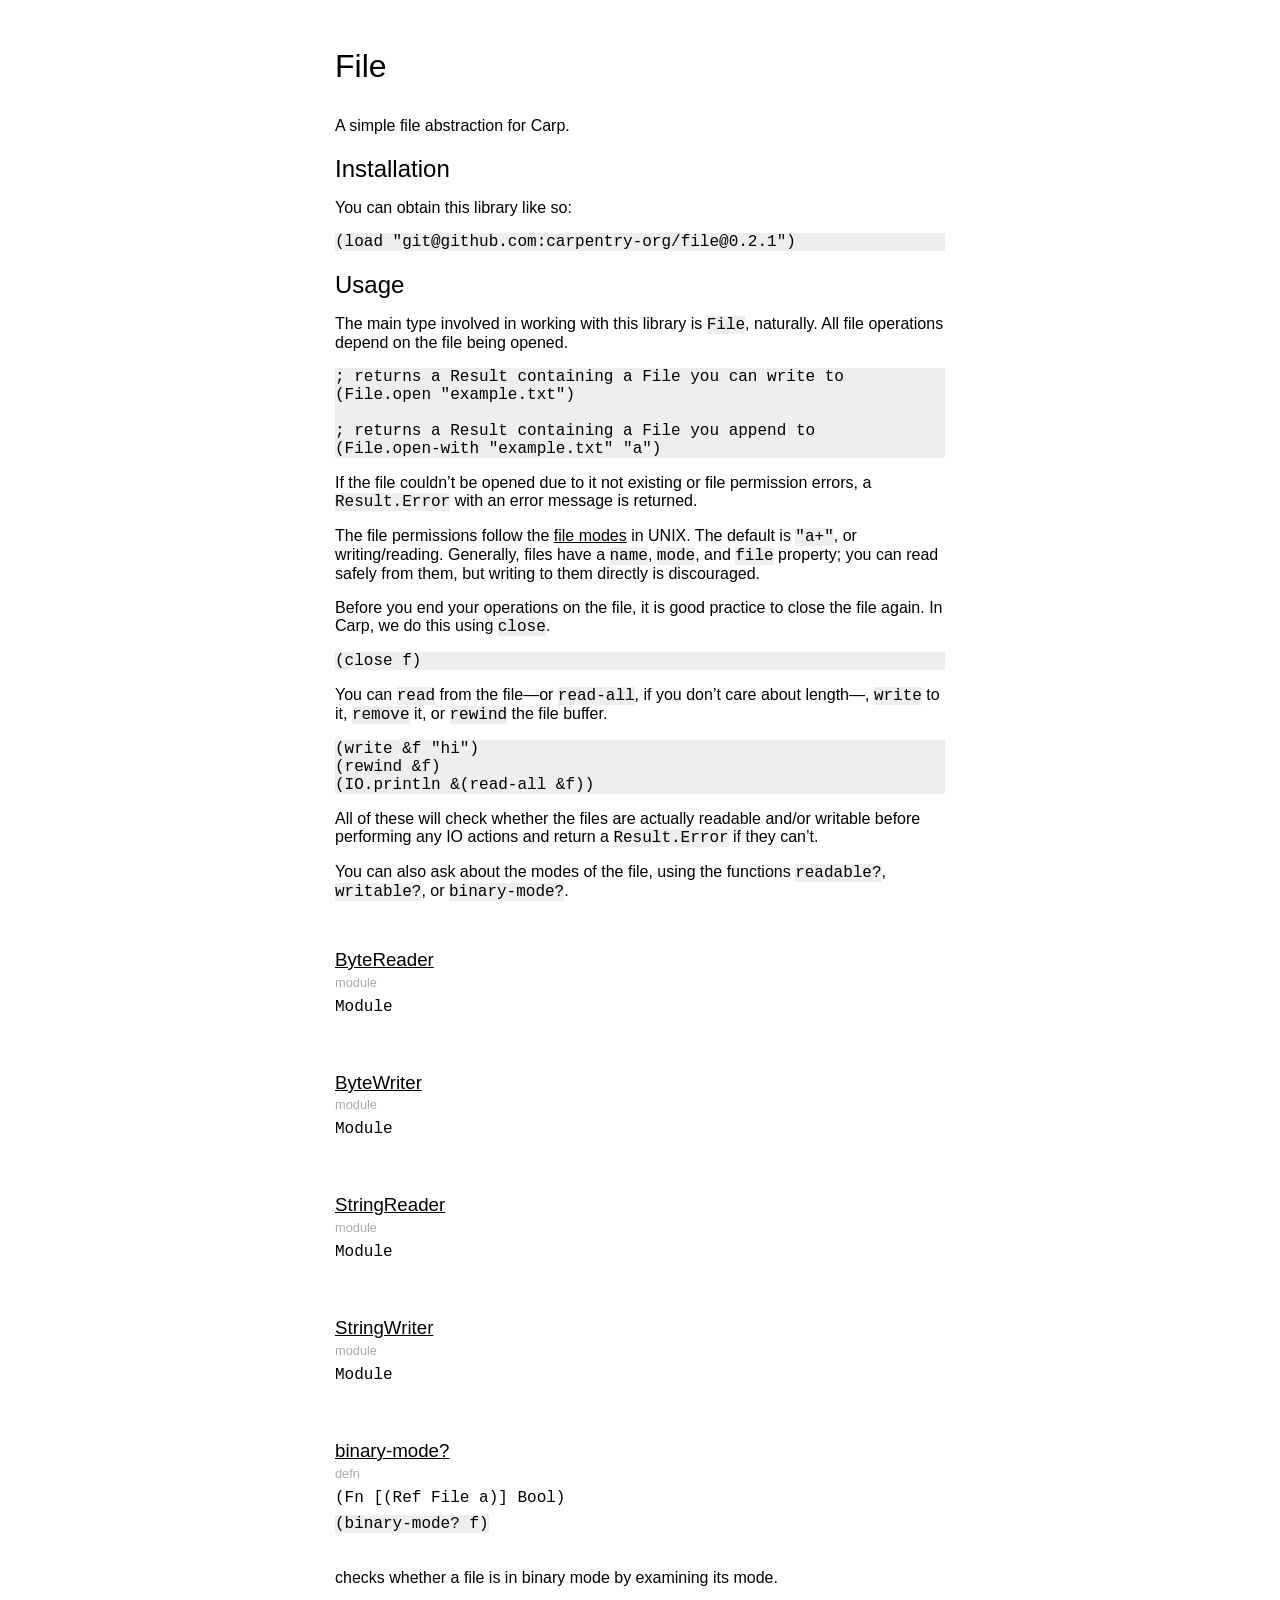
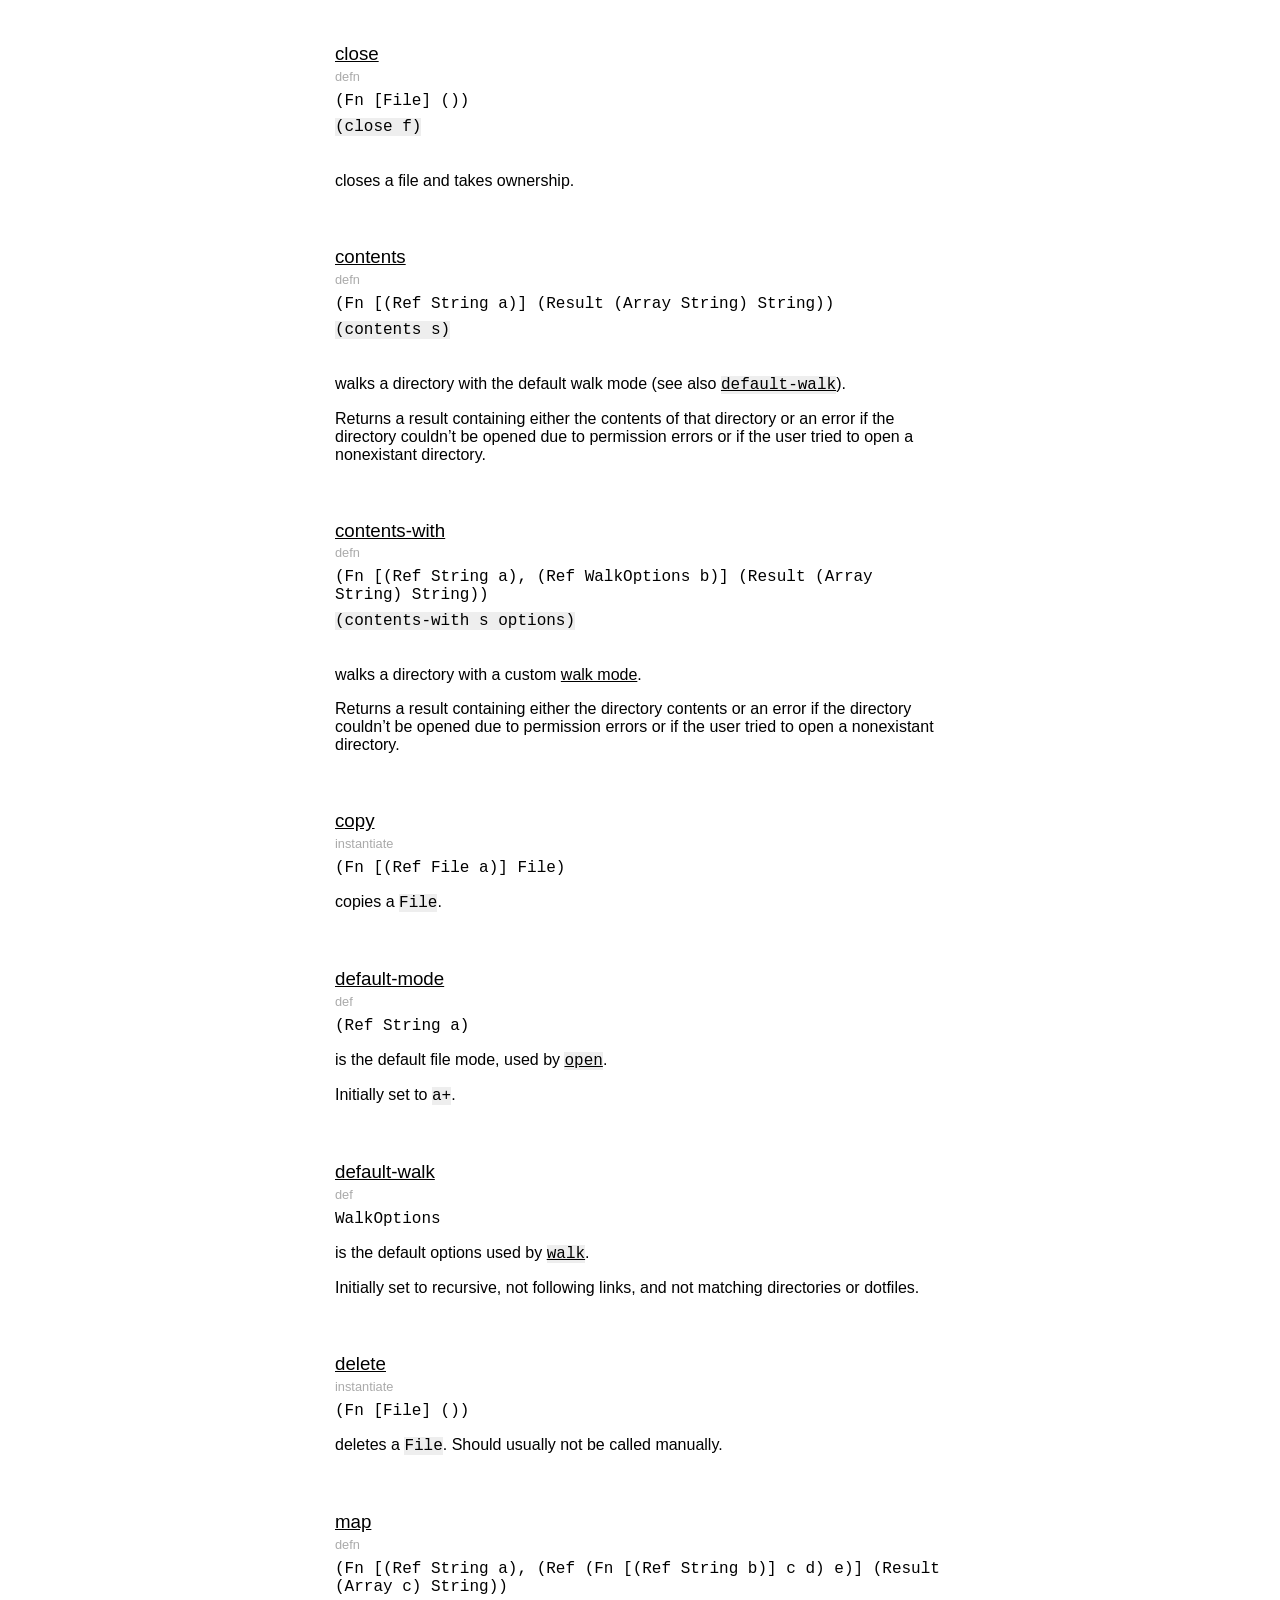
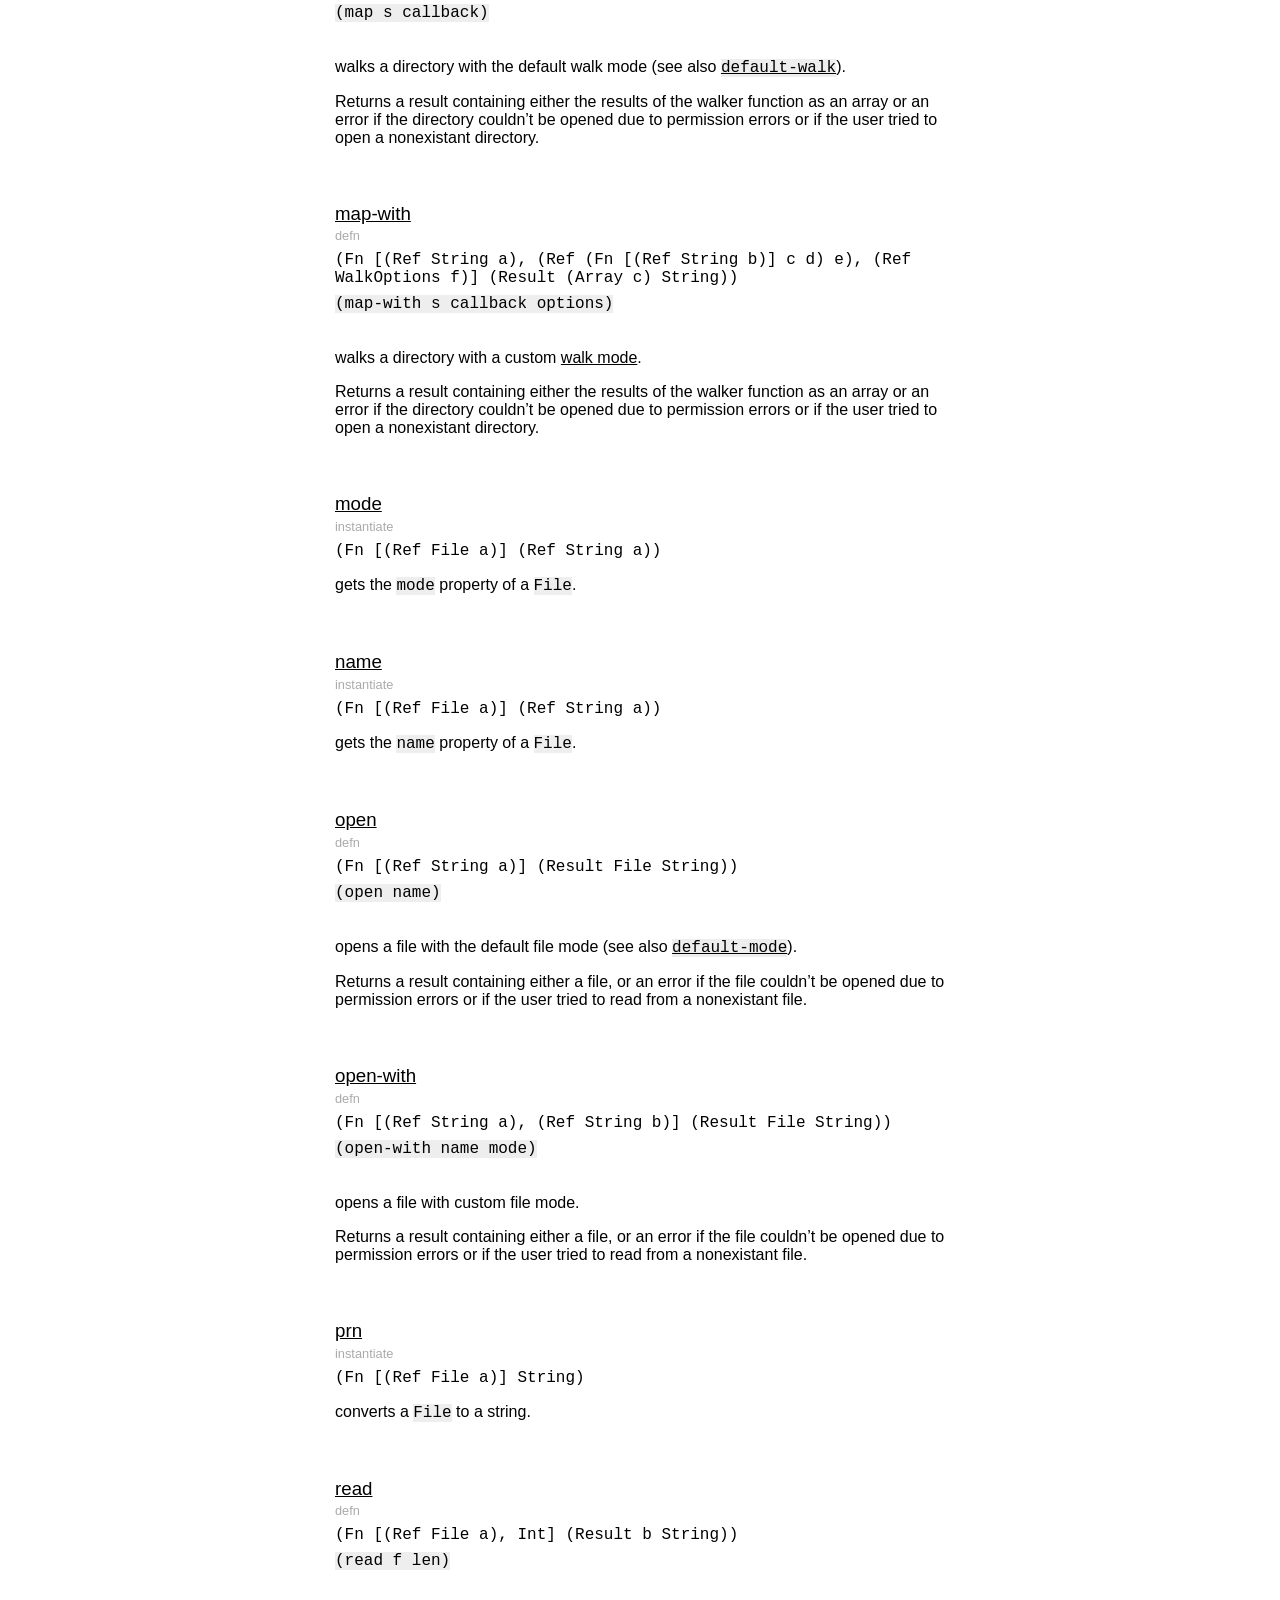
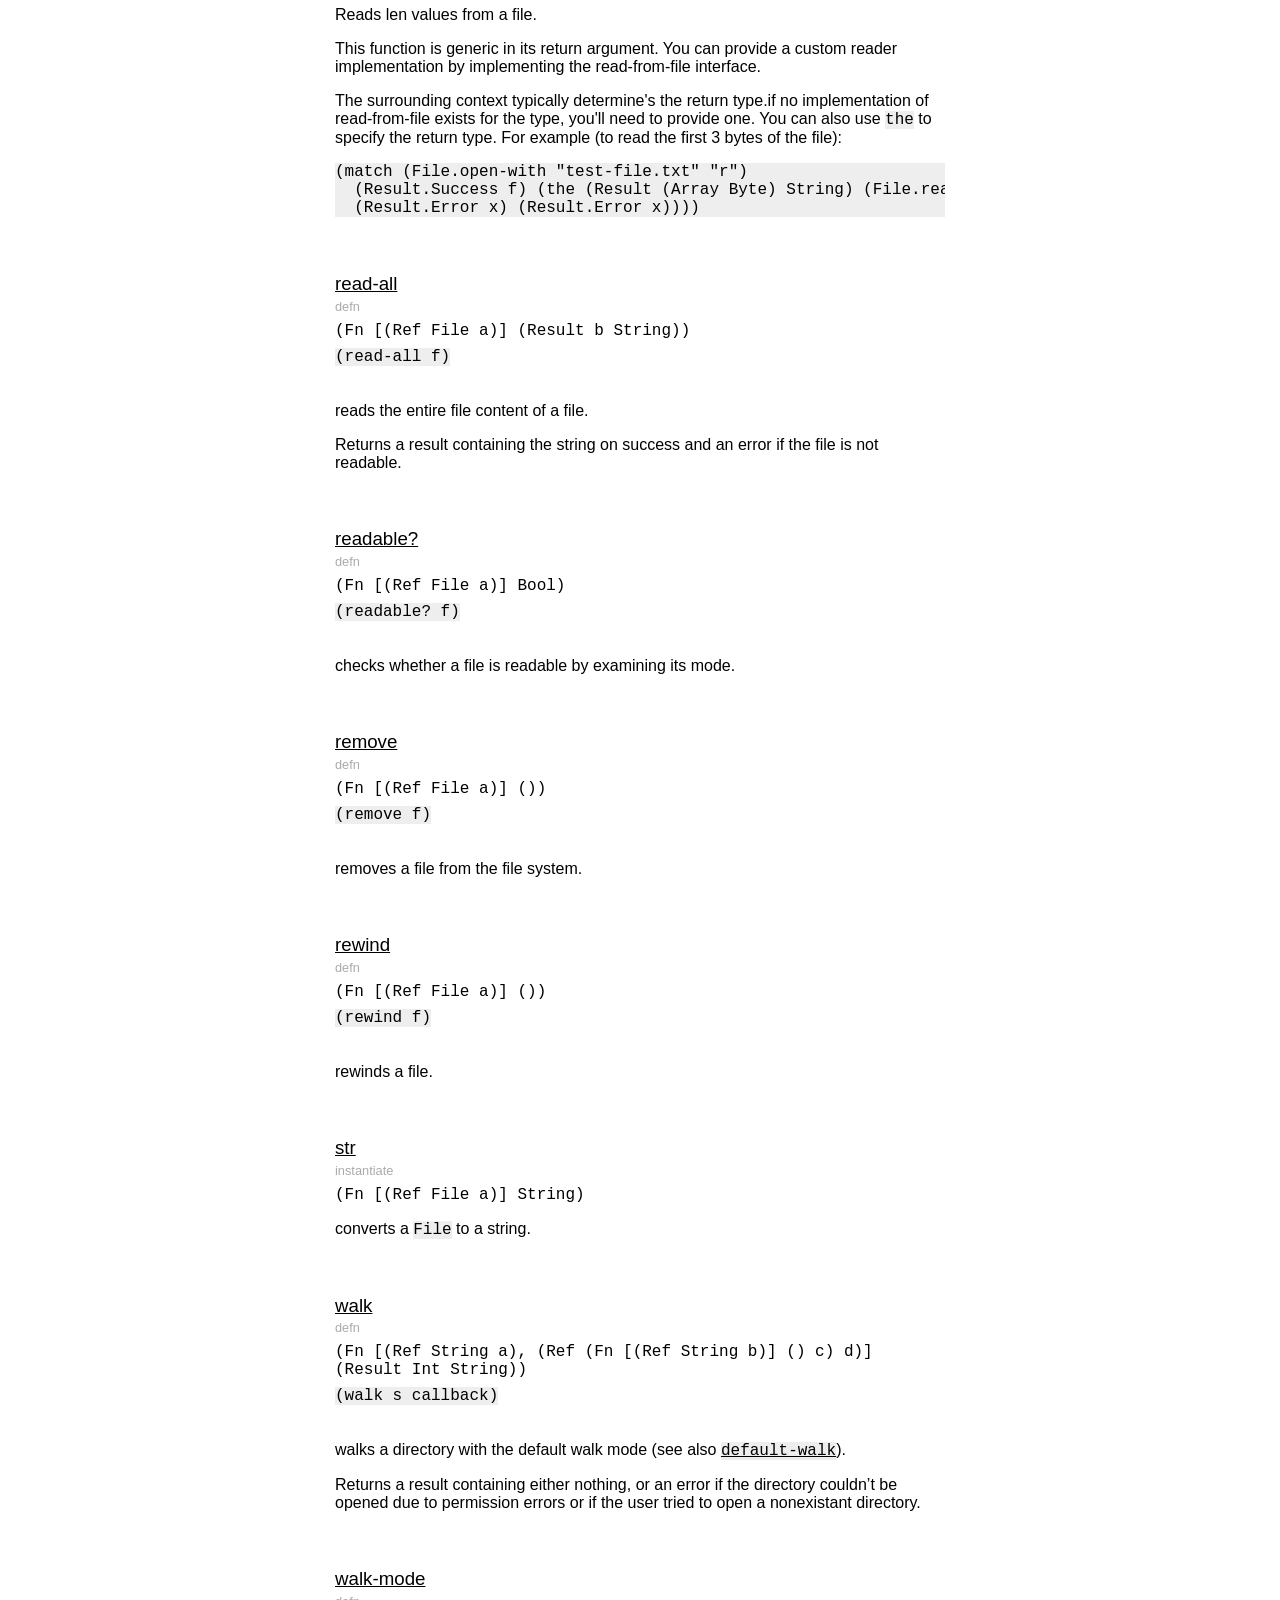
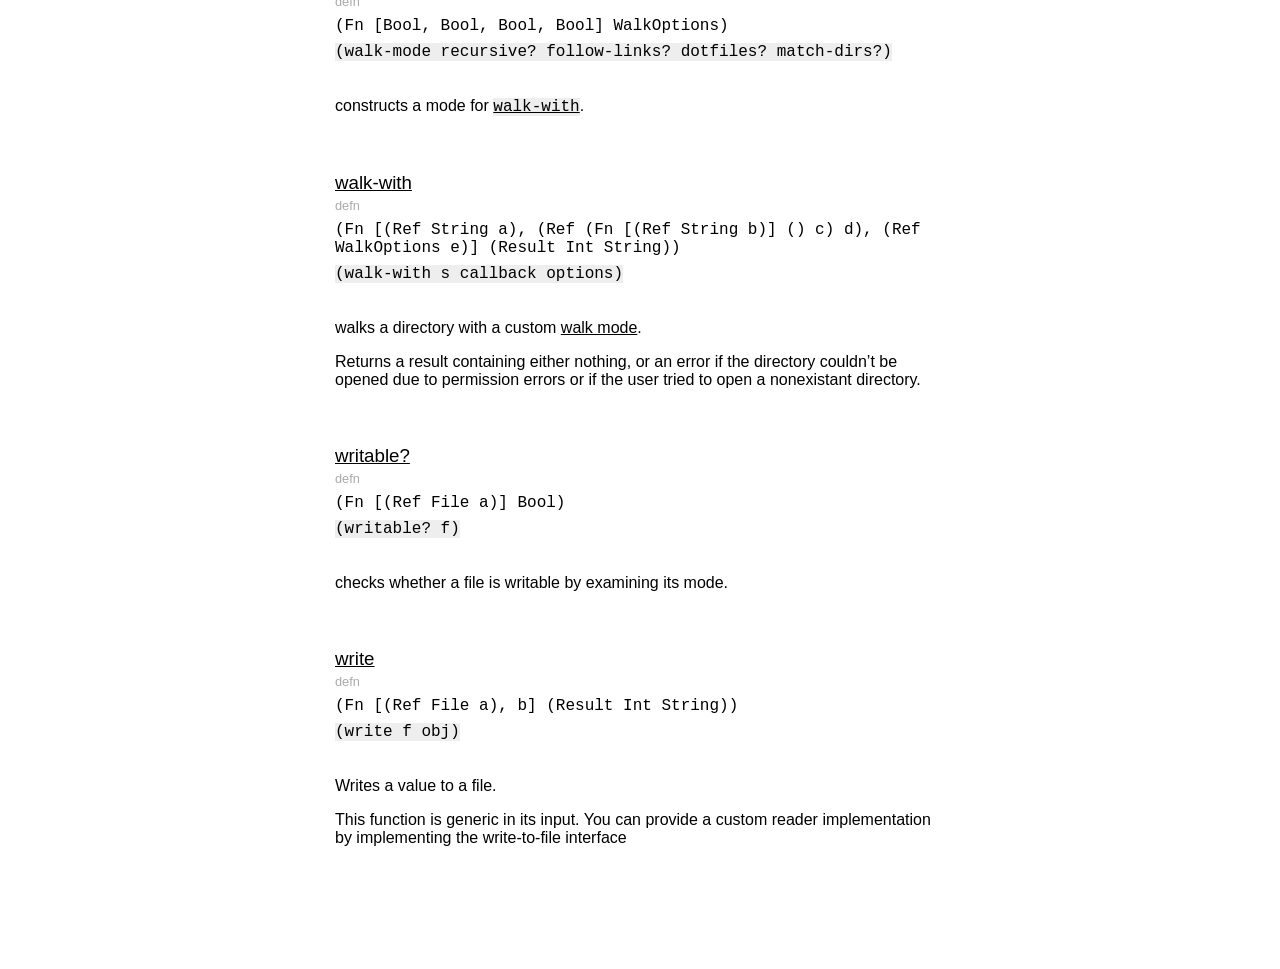
==== docs/index.html @ b4602df0 "docs: bump to 0.2.1" ====
<!DOCTYPE HTML>

<html>
    <head>
        <meta charset="UTF-8">
        <meta name="viewport" content="width=device-width, initial-scale=1.0, maximum-scale=1.0, user-scalable=0">
        <link rel="stylesheet" href="style.css">
    </head>
    <body>
        <div class="content">
            <div class="logo">
                <a href="">
                    <img src="">
                </a>
                <div class="title">
                    file
                </div>
                <div class="index">
                    <ul>
                        <li>
                            <details>
                                <summary>
                                    <a href="File.html">
                                        File
                                    </a>
                                </summary>
                                <ul>
                                    <li>
                                        <a href="File.ByteReader.html">
                                            ByteReader
                                        </a>
                                    </li>
                                    <li>
                                        <a href="File.ByteWriter.html">
                                            ByteWriter
                                        </a>
                                    </li>
                                    <li>
                                        <a href="File.StringReader.html">
                                            StringReader
                                        </a>
                                    </li>
                                    <li>
                                        <a href="File.StringWriter.html">
                                            StringWriter
                                        </a>
                                    </li>
                                </ul>
                            </details>
                        </li>
                    </ul>
                </div>
            </div>
            <div class="module">
                <h1>
                    File
                </h1>
                <div class="module-description">
                    <p>A simple file abstraction for Carp.</p>
<h2>Installation</h2>
<p>You can obtain this library like so:</p>
<pre><code>(load &quot;git@github.com:carpentry-org/file@0.2.1&quot;)
</code></pre>
<h2>Usage</h2>
<p>The main type involved in working with this library is <code>File</code>, naturally. All
file operations depend on the file being opened.</p>
<pre><code>; returns a Result containing a File you can write to
(File.open &quot;example.txt&quot;)

; returns a Result containing a File you append to
(File.open-with &quot;example.txt&quot; &quot;a&quot;)
</code></pre>
<p>If the file couldn’t be opened due to it not existing or file permission errors,
a <code>Result.Error</code> with an error message is returned.</p>
<p>The file permissions follow the <a href="https://www.tutorialspoint.com/c_standard_library/c_function_fopen.htm">file modes</a>
in UNIX. The default is <code>&quot;a+&quot;</code>, or writing/reading. Generally, files have a
<code>name</code>, <code>mode</code>, and <code>file</code> property; you can read safely from them, but writing
to them directly is discouraged.</p>
<p>Before you end your operations on the file, it is good practice to close the
file again. In Carp, we do this using <code>close</code>.</p>
<pre><code>(close f)
</code></pre>
<p>You can <code>read</code> from the file—or <code>read-all</code>, if you don’t care about length—,
<code>write</code> to it, <code>remove</code> it, or <code>rewind</code> the file buffer.</p>
<pre><code>(write &amp;f &quot;hi&quot;)
(rewind &amp;f)
(IO.println &amp;(read-all &amp;f))
</code></pre>
<p>All of these will check whether the files are actually readable and/or writable
before performing any IO actions and return a <code>Result.Error</code> if they can’t.</p>
<p>You can also ask about the modes of the file, using the functions <code>readable?</code>,
<code>writable?</code>, or <code>binary-mode?</code>.</p>

                </div>
                <div class="binder">
                    <a class="anchor" href="#ByteReader">
                        <h3 id="ByteReader">
                            <a href="File.ByteReader.html">
                                ByteReader
                            </a>
                        </h3>
                    </a>
                    <div class="description">
                        module
                    </div>
                    <p class="sig">
                        Module
                    </p>
                    <span>
                        
                    </span>
                    <p class="doc">
                        
                    </p>
                </div>
                <div class="binder">
                    <a class="anchor" href="#ByteWriter">
                        <h3 id="ByteWriter">
                            <a href="File.ByteWriter.html">
                                ByteWriter
                            </a>
                        </h3>
                    </a>
                    <div class="description">
                        module
                    </div>
                    <p class="sig">
                        Module
                    </p>
                    <span>
                        
                    </span>
                    <p class="doc">
                        
                    </p>
                </div>
                <div class="binder">
                    <a class="anchor" href="#StringReader">
                        <h3 id="StringReader">
                            <a href="File.StringReader.html">
                                StringReader
                            </a>
                        </h3>
                    </a>
                    <div class="description">
                        module
                    </div>
                    <p class="sig">
                        Module
                    </p>
                    <span>
                        
                    </span>
                    <p class="doc">
                        
                    </p>
                </div>
                <div class="binder">
                    <a class="anchor" href="#StringWriter">
                        <h3 id="StringWriter">
                            <a href="File.StringWriter.html">
                                StringWriter
                            </a>
                        </h3>
                    </a>
                    <div class="description">
                        module
                    </div>
                    <p class="sig">
                        Module
                    </p>
                    <span>
                        
                    </span>
                    <p class="doc">
                        
                    </p>
                </div>
                <div class="binder">
                    <a class="anchor" href="#binary-mode?">
                        <h3 id="binary-mode?">
                            binary-mode?
                        </h3>
                    </a>
                    <div class="description">
                        defn
                    </div>
                    <p class="sig">
                        (Fn [(Ref File a)] Bool)
                    </p>
                    <pre class="args">
                        (binary-mode? f)
                    </pre>
                    <p class="doc">
                        <p>checks whether a file is in binary mode by examining its
mode.</p>

                    </p>
                </div>
                <div class="binder">
                    <a class="anchor" href="#close">
                        <h3 id="close">
                            close
                        </h3>
                    </a>
                    <div class="description">
                        defn
                    </div>
                    <p class="sig">
                        (Fn [File] ())
                    </p>
                    <pre class="args">
                        (close f)
                    </pre>
                    <p class="doc">
                        <p>closes a file and takes ownership.</p>

                    </p>
                </div>
                <div class="binder">
                    <a class="anchor" href="#contents">
                        <h3 id="contents">
                            contents
                        </h3>
                    </a>
                    <div class="description">
                        defn
                    </div>
                    <p class="sig">
                        (Fn [(Ref String a)] (Result (Array String) String))
                    </p>
                    <pre class="args">
                        (contents s)
                    </pre>
                    <p class="doc">
                        <p>walks a directory with the default walk mode (see also
<a href="#default-walk"><code>default-walk</code></a>).</p>
<p>Returns a result containing either the contents of that directory or an error
if the directory couldn’t be opened due to permission errors or if the user
tried to open a nonexistant directory.</p>

                    </p>
                </div>
                <div class="binder">
                    <a class="anchor" href="#contents-with">
                        <h3 id="contents-with">
                            contents-with
                        </h3>
                    </a>
                    <div class="description">
                        defn
                    </div>
                    <p class="sig">
                        (Fn [(Ref String a), (Ref WalkOptions b)] (Result (Array String) String))
                    </p>
                    <pre class="args">
                        (contents-with s options)
                    </pre>
                    <p class="doc">
                        <p>walks a directory with a custom <a href="#walk-mode">walk mode</a>.</p>
<p>Returns a result containing either the directory contents or an error if the
directory couldn’t be opened due to permission errors or if the user tried to
open a nonexistant directory.</p>

                    </p>
                </div>
                <div class="binder">
                    <a class="anchor" href="#copy">
                        <h3 id="copy">
                            copy
                        </h3>
                    </a>
                    <div class="description">
                        instantiate
                    </div>
                    <p class="sig">
                        (Fn [(Ref File a)] File)
                    </p>
                    <span>
                        
                    </span>
                    <p class="doc">
                        <p>copies a <code>File</code>.</p>

                    </p>
                </div>
                <div class="binder">
                    <a class="anchor" href="#default-mode">
                        <h3 id="default-mode">
                            default-mode
                        </h3>
                    </a>
                    <div class="description">
                        def
                    </div>
                    <p class="sig">
                        (Ref String a)
                    </p>
                    <span>
                        
                    </span>
                    <p class="doc">
                        <p>is the default file mode, used by <a href="#open"><code>open</code></a>.</p>
<p>Initially set to <code>a+</code>.</p>

                    </p>
                </div>
                <div class="binder">
                    <a class="anchor" href="#default-walk">
                        <h3 id="default-walk">
                            default-walk
                        </h3>
                    </a>
                    <div class="description">
                        def
                    </div>
                    <p class="sig">
                        WalkOptions
                    </p>
                    <span>
                        
                    </span>
                    <p class="doc">
                        <p>is the default options used by <a href="#walk"><code>walk</code></a>.</p>
<p>Initially set to recursive, not following links, and not matching directories
or dotfiles.</p>

                    </p>
                </div>
                <div class="binder">
                    <a class="anchor" href="#delete">
                        <h3 id="delete">
                            delete
                        </h3>
                    </a>
                    <div class="description">
                        instantiate
                    </div>
                    <p class="sig">
                        (Fn [File] ())
                    </p>
                    <span>
                        
                    </span>
                    <p class="doc">
                        <p>deletes a <code>File</code>. Should usually not be called manually.</p>

                    </p>
                </div>
                <div class="binder">
                    <a class="anchor" href="#map">
                        <h3 id="map">
                            map
                        </h3>
                    </a>
                    <div class="description">
                        defn
                    </div>
                    <p class="sig">
                        (Fn [(Ref String a), (Ref (Fn [(Ref String b)] c d) e)] (Result (Array c) String))
                    </p>
                    <pre class="args">
                        (map s callback)
                    </pre>
                    <p class="doc">
                        <p>walks a directory with the default walk mode (see also
<a href="#default-walk"><code>default-walk</code></a>).</p>
<p>Returns a result containing either the results of the walker function as an
array or an error if the directory couldn’t be opened due to permission errors
or if the user tried to open a nonexistant directory.</p>

                    </p>
                </div>
                <div class="binder">
                    <a class="anchor" href="#map-with">
                        <h3 id="map-with">
                            map-with
                        </h3>
                    </a>
                    <div class="description">
                        defn
                    </div>
                    <p class="sig">
                        (Fn [(Ref String a), (Ref (Fn [(Ref String b)] c d) e), (Ref WalkOptions f)] (Result (Array c) String))
                    </p>
                    <pre class="args">
                        (map-with s callback options)
                    </pre>
                    <p class="doc">
                        <p>walks a directory with a custom <a href="#walk-mode">walk mode</a>.</p>
<p>Returns a result containing either the results of the walker function as an
array or an error if the directory couldn’t be opened due to permission errors
or if the user tried to open a nonexistant directory.</p>

                    </p>
                </div>
                <div class="binder">
                    <a class="anchor" href="#mode">
                        <h3 id="mode">
                            mode
                        </h3>
                    </a>
                    <div class="description">
                        instantiate
                    </div>
                    <p class="sig">
                        (Fn [(Ref File a)] (Ref String a))
                    </p>
                    <span>
                        
                    </span>
                    <p class="doc">
                        <p>gets the <code>mode</code> property of a <code>File</code>.</p>

                    </p>
                </div>
                <div class="binder">
                    <a class="anchor" href="#name">
                        <h3 id="name">
                            name
                        </h3>
                    </a>
                    <div class="description">
                        instantiate
                    </div>
                    <p class="sig">
                        (Fn [(Ref File a)] (Ref String a))
                    </p>
                    <span>
                        
                    </span>
                    <p class="doc">
                        <p>gets the <code>name</code> property of a <code>File</code>.</p>

                    </p>
                </div>
                <div class="binder">
                    <a class="anchor" href="#open">
                        <h3 id="open">
                            open
                        </h3>
                    </a>
                    <div class="description">
                        defn
                    </div>
                    <p class="sig">
                        (Fn [(Ref String a)] (Result File String))
                    </p>
                    <pre class="args">
                        (open name)
                    </pre>
                    <p class="doc">
                        <p>opens a file with the default file mode (see also
<a href="#default-mode"><code>default-mode</code></a>).</p>
<p>Returns a result containing either a file, or an error if the file couldn’t be
opened due to permission errors or if the user tried to read from a nonexistant
file.</p>

                    </p>
                </div>
                <div class="binder">
                    <a class="anchor" href="#open-with">
                        <h3 id="open-with">
                            open-with
                        </h3>
                    </a>
                    <div class="description">
                        defn
                    </div>
                    <p class="sig">
                        (Fn [(Ref String a), (Ref String b)] (Result File String))
                    </p>
                    <pre class="args">
                        (open-with name mode)
                    </pre>
                    <p class="doc">
                        <p>opens a file with custom file mode.</p>
<p>Returns a result containing either a file, or an error if the file couldn’t be
opened due to permission errors or if the user tried to read from a nonexistant
file.</p>

                    </p>
                </div>
                <div class="binder">
                    <a class="anchor" href="#prn">
                        <h3 id="prn">
                            prn
                        </h3>
                    </a>
                    <div class="description">
                        instantiate
                    </div>
                    <p class="sig">
                        (Fn [(Ref File a)] String)
                    </p>
                    <span>
                        
                    </span>
                    <p class="doc">
                        <p>converts a <code>File</code> to a string.</p>

                    </p>
                </div>
                <div class="binder">
                    <a class="anchor" href="#read">
                        <h3 id="read">
                            read
                        </h3>
                    </a>
                    <div class="description">
                        defn
                    </div>
                    <p class="sig">
                        (Fn [(Ref File a), Int] (Result b String))
                    </p>
                    <pre class="args">
                        (read f len)
                    </pre>
                    <p class="doc">
                        <p>Reads len values from a file.</p>
<p>This function is generic in its return argument. You can provide a custom reader implementation by implementing the read-from-file interface.</p>
<p>The surrounding context typically determine's the return type.if no implementation of read-from-file exists for the type, you'll need to provide one. You can also use <code>the</code> to specify the return type.
For example (to read the first 3 bytes of the file):</p>
<pre><code>(match (File.open-with &quot;test-file.txt&quot; &quot;r&quot;)
  (Result.Success f) (the (Result (Array Byte) String) (File.read &amp;f 3))
  (Result.Error x) (Result.Error x))))
</code></pre>

                    </p>
                </div>
                <div class="binder">
                    <a class="anchor" href="#read-all">
                        <h3 id="read-all">
                            read-all
                        </h3>
                    </a>
                    <div class="description">
                        defn
                    </div>
                    <p class="sig">
                        (Fn [(Ref File a)] (Result b String))
                    </p>
                    <pre class="args">
                        (read-all f)
                    </pre>
                    <p class="doc">
                        <p>reads the entire file content of a file.</p>
<p>Returns a result containing the string on success and an error if the file is
not readable.</p>

                    </p>
                </div>
                <div class="binder">
                    <a class="anchor" href="#readable?">
                        <h3 id="readable?">
                            readable?
                        </h3>
                    </a>
                    <div class="description">
                        defn
                    </div>
                    <p class="sig">
                        (Fn [(Ref File a)] Bool)
                    </p>
                    <pre class="args">
                        (readable? f)
                    </pre>
                    <p class="doc">
                        <p>checks whether a file is readable by examining its mode.</p>

                    </p>
                </div>
                <div class="binder">
                    <a class="anchor" href="#remove">
                        <h3 id="remove">
                            remove
                        </h3>
                    </a>
                    <div class="description">
                        defn
                    </div>
                    <p class="sig">
                        (Fn [(Ref File a)] ())
                    </p>
                    <pre class="args">
                        (remove f)
                    </pre>
                    <p class="doc">
                        <p>removes a file from the file system.</p>

                    </p>
                </div>
                <div class="binder">
                    <a class="anchor" href="#rewind">
                        <h3 id="rewind">
                            rewind
                        </h3>
                    </a>
                    <div class="description">
                        defn
                    </div>
                    <p class="sig">
                        (Fn [(Ref File a)] ())
                    </p>
                    <pre class="args">
                        (rewind f)
                    </pre>
                    <p class="doc">
                        <p>rewinds a file.</p>

                    </p>
                </div>
                <div class="binder">
                    <a class="anchor" href="#str">
                        <h3 id="str">
                            str
                        </h3>
                    </a>
                    <div class="description">
                        instantiate
                    </div>
                    <p class="sig">
                        (Fn [(Ref File a)] String)
                    </p>
                    <span>
                        
                    </span>
                    <p class="doc">
                        <p>converts a <code>File</code> to a string.</p>

                    </p>
                </div>
                <div class="binder">
                    <a class="anchor" href="#walk">
                        <h3 id="walk">
                            walk
                        </h3>
                    </a>
                    <div class="description">
                        defn
                    </div>
                    <p class="sig">
                        (Fn [(Ref String a), (Ref (Fn [(Ref String b)] () c) d)] (Result Int String))
                    </p>
                    <pre class="args">
                        (walk s callback)
                    </pre>
                    <p class="doc">
                        <p>walks a directory with the default walk mode (see also
<a href="#default-walk"><code>default-walk</code></a>).</p>
<p>Returns a result containing either nothing, or an error if the directory
couldn’t be opened due to permission errors or if the user tried to open a
nonexistant directory.</p>

                    </p>
                </div>
                <div class="binder">
                    <a class="anchor" href="#walk-mode">
                        <h3 id="walk-mode">
                            walk-mode
                        </h3>
                    </a>
                    <div class="description">
                        defn
                    </div>
                    <p class="sig">
                        (Fn [Bool, Bool, Bool, Bool] WalkOptions)
                    </p>
                    <pre class="args">
                        (walk-mode recursive? follow-links? dotfiles? match-dirs?)
                    </pre>
                    <p class="doc">
                        <p>constructs a mode for <a href="#walk-with"><code>walk-with</code></a>.</p>

                    </p>
                </div>
                <div class="binder">
                    <a class="anchor" href="#walk-with">
                        <h3 id="walk-with">
                            walk-with
                        </h3>
                    </a>
                    <div class="description">
                        defn
                    </div>
                    <p class="sig">
                        (Fn [(Ref String a), (Ref (Fn [(Ref String b)] () c) d), (Ref WalkOptions e)] (Result Int String))
                    </p>
                    <pre class="args">
                        (walk-with s callback options)
                    </pre>
                    <p class="doc">
                        <p>walks a directory with a custom <a href="#walk-mode">walk mode</a>.</p>
<p>Returns a result containing either nothing, or an error if the directory
couldn’t be opened due to permission errors or if the user tried to open a
nonexistant directory.</p>

                    </p>
                </div>
                <div class="binder">
                    <a class="anchor" href="#writable?">
                        <h3 id="writable?">
                            writable?
                        </h3>
                    </a>
                    <div class="description">
                        defn
                    </div>
                    <p class="sig">
                        (Fn [(Ref File a)] Bool)
                    </p>
                    <pre class="args">
                        (writable? f)
                    </pre>
                    <p class="doc">
                        <p>checks whether a file is writable by examining its mode.</p>

                    </p>
                </div>
                <div class="binder">
                    <a class="anchor" href="#write">
                        <h3 id="write">
                            write
                        </h3>
                    </a>
                    <div class="description">
                        defn
                    </div>
                    <p class="sig">
                        (Fn [(Ref File a), b] (Result Int String))
                    </p>
                    <pre class="args">
                        (write f obj)
                    </pre>
                    <p class="doc">
                        <p>Writes a value to a file.</p>
<p>This function is generic in its input. You can provide a custom reader implementation by implementing the write-to-file interface</p>

                    </p>
                </div>
            </div>
        </div>
    </body>
</html>
---- docs/style.css ----
html {
    font-family: "Helvetica", sans-serif;
    font-size: 16px;
}

a {
    color: #000;
}

.logo {
    display: none;
}

ul {
    list-style-type: none;
    font-family: "Hasklig", "Lucida Console", monospace;
    line-height: 1.4em;
}

.module-description {
    margin-bottom: 3em;
}

.content {
    margin: 3em auto auto auto;
    width: 80%;
    max-width: 610px;
    min-width: 400px
}

h1 {
    margin-bottom: 1em;
    font-weight: 400;
}

h2 {
    font-weight: 400;
    margin-bottom: 0em;
}

h3 {
    margin: 0em;
    font-weight: 400;
}

.binder {
    margin: 0em 0em 3.5em 0em;
}

.sig {
    font-family: "Hasklig", "Lucida Console", monospace;
    margin: 0.5em 0em 0.5em 0em;
}

.args {
    background-color: #eee;
    display: inline-block;
    white-space: normal;
    margin: 0;
    margin-bottom: 1em;
}

code {
    background-color: #eee;
}

pre {
    background-color:  #eee;
    overflow-y: scroll;
}

.description {
    margin-top: 0.3em;
    font-size: 0.8em;
    color: #aaa;
}

.huge {
    font-size: 15em;
    margin: 0em;
}

/* Smaller screens */
@media only screen and (max-width: 600px) {
    .logo {
        margin: 1em;
        text-align: left;
        float: left;
        width: 100%;
    }
    .logo img {
        display: block;
        margin-left: auto;
        margin-right: auto;
        width: 50%;
    }
    .content {
        margin: 0.5em;
    }
    .binder {
        margin: 0em 0em 1.5em 0em;
    }
    .sig {
        font-size: 0.9em;
    }
    ul {
        padding: 0px;
    }
}
.title, .index { display: none; }
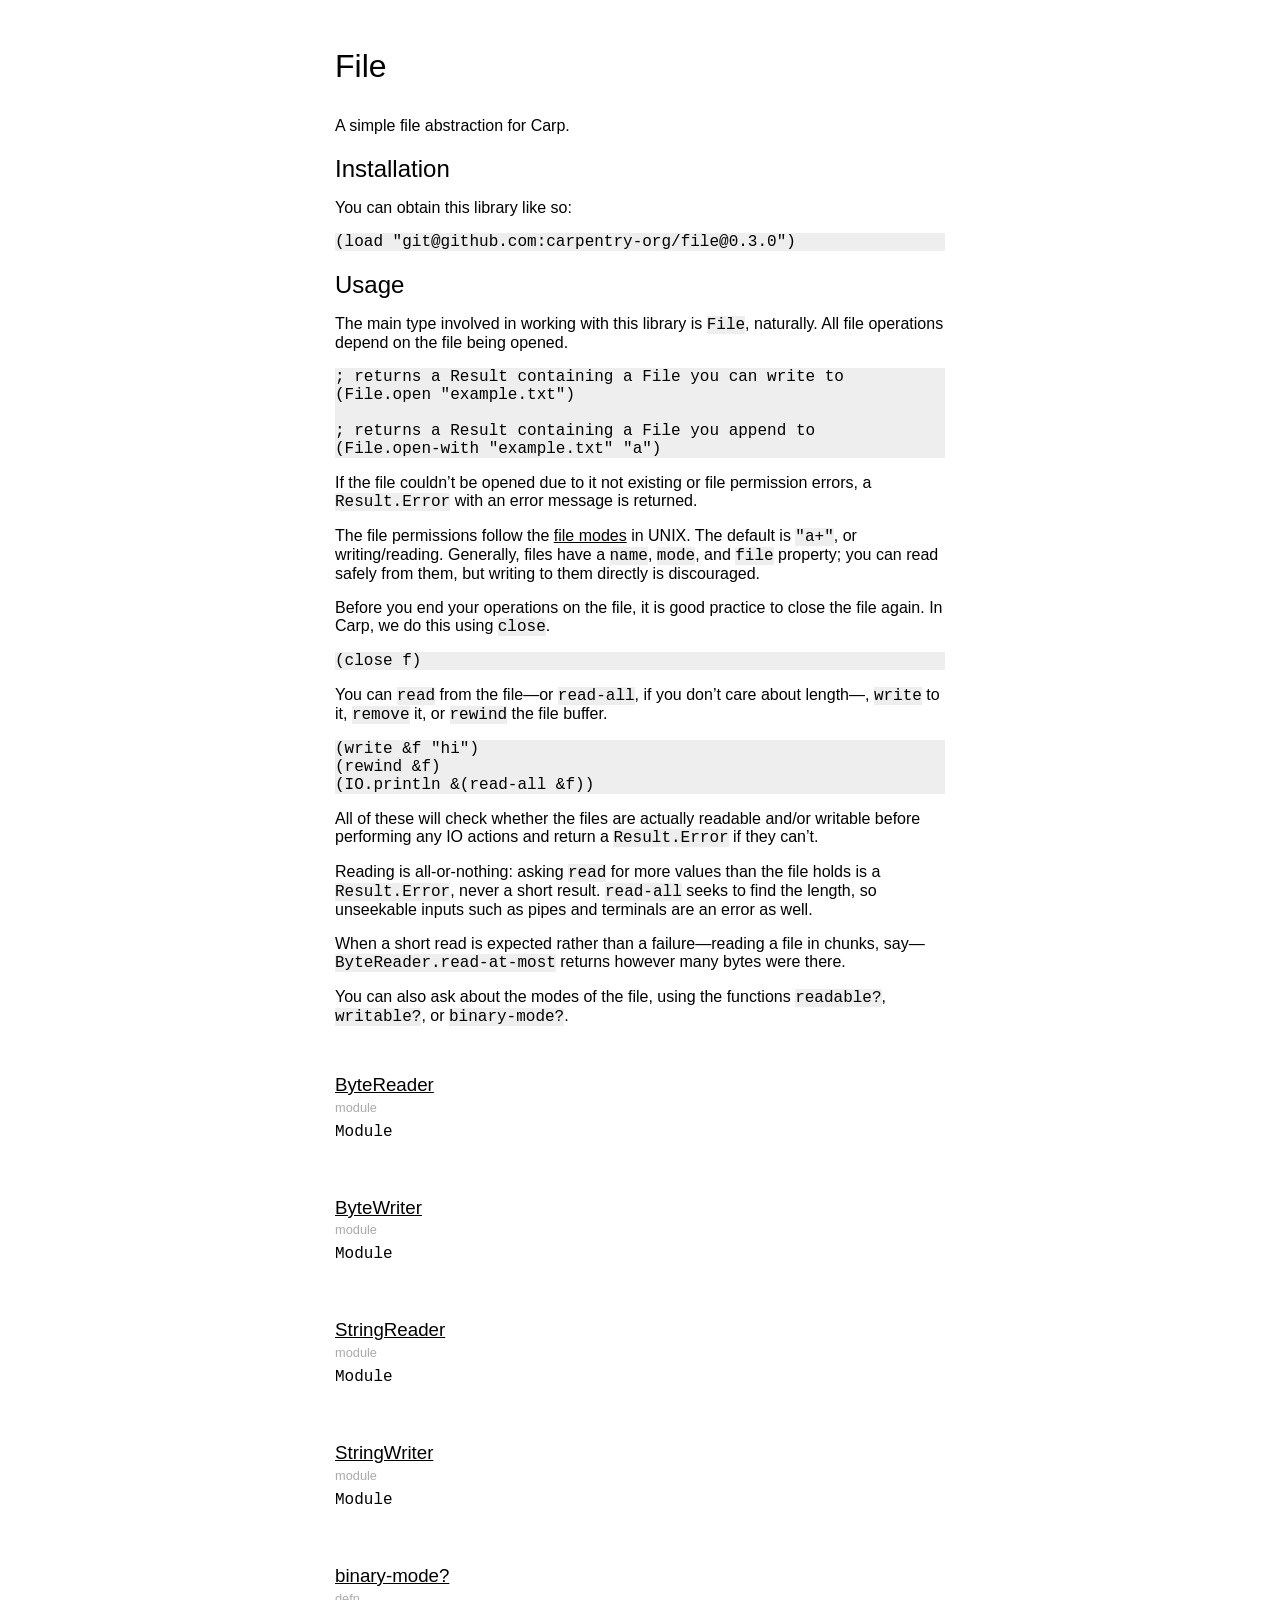
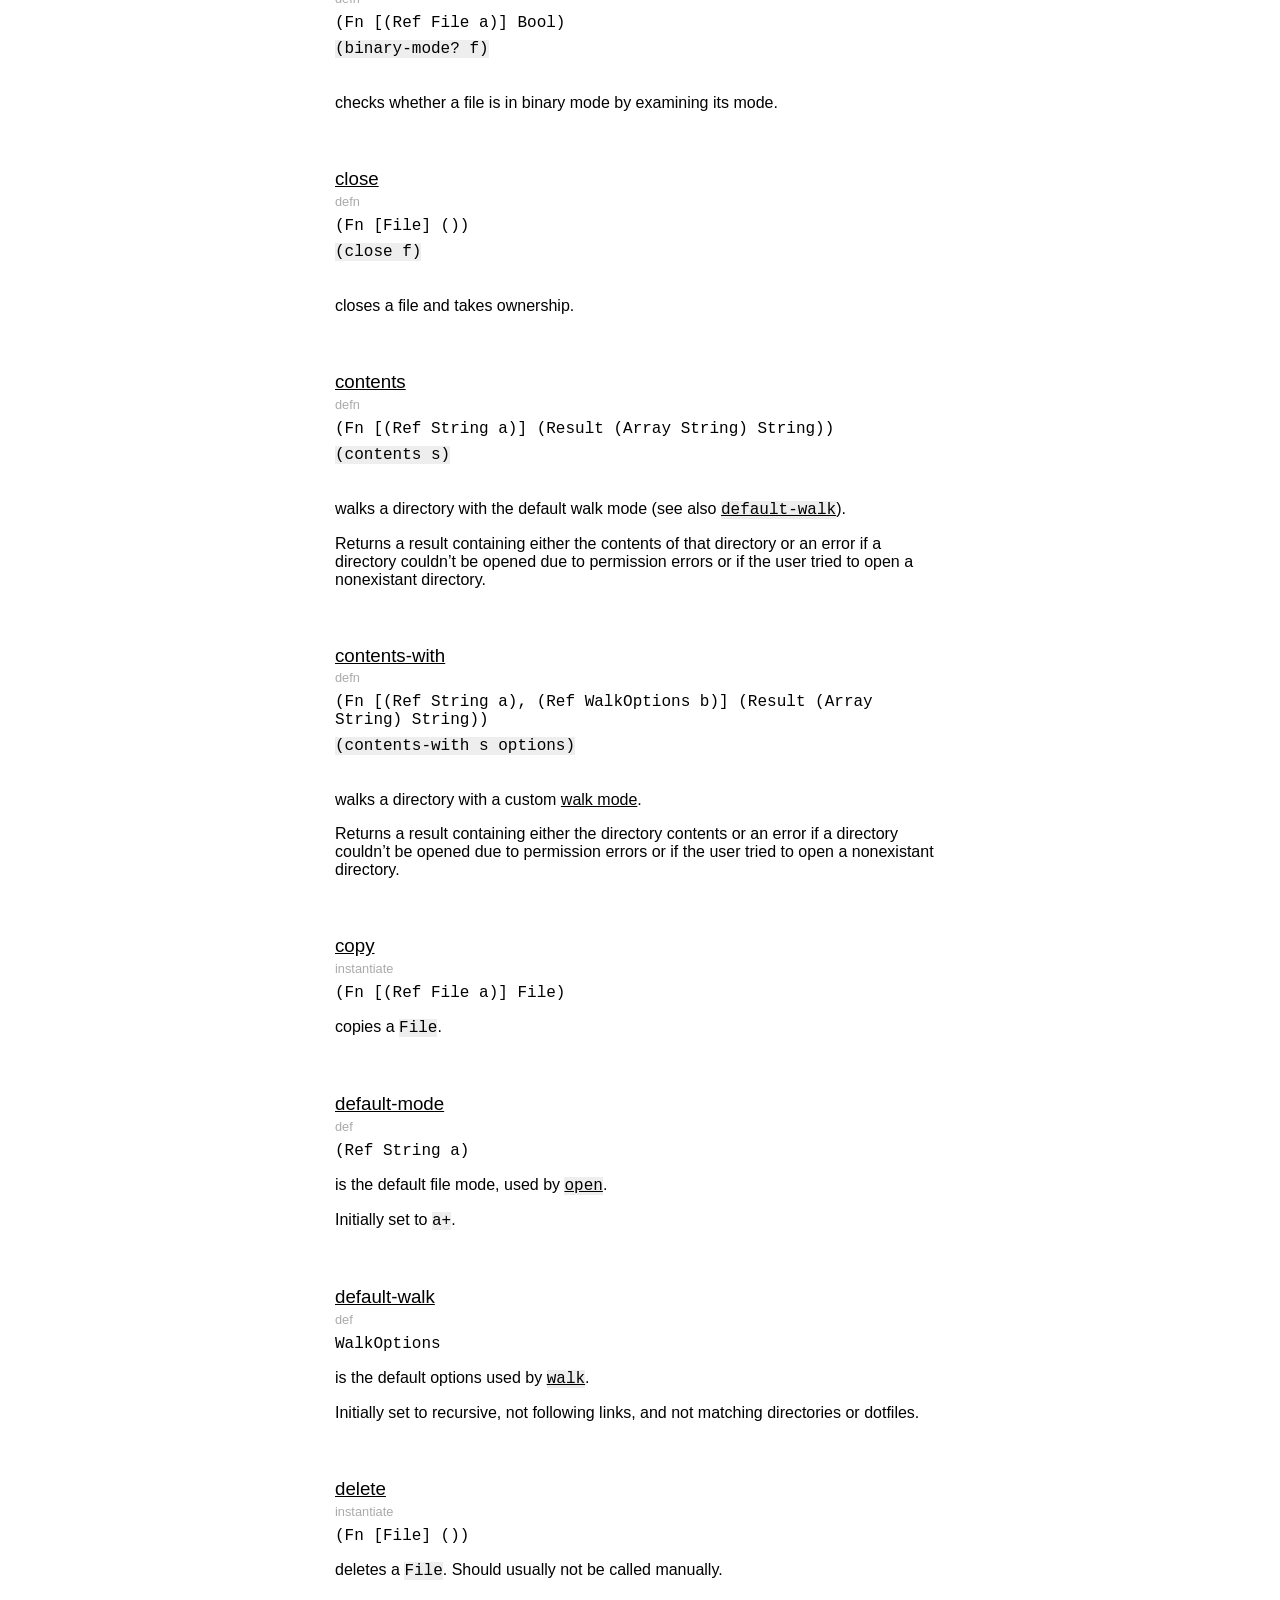
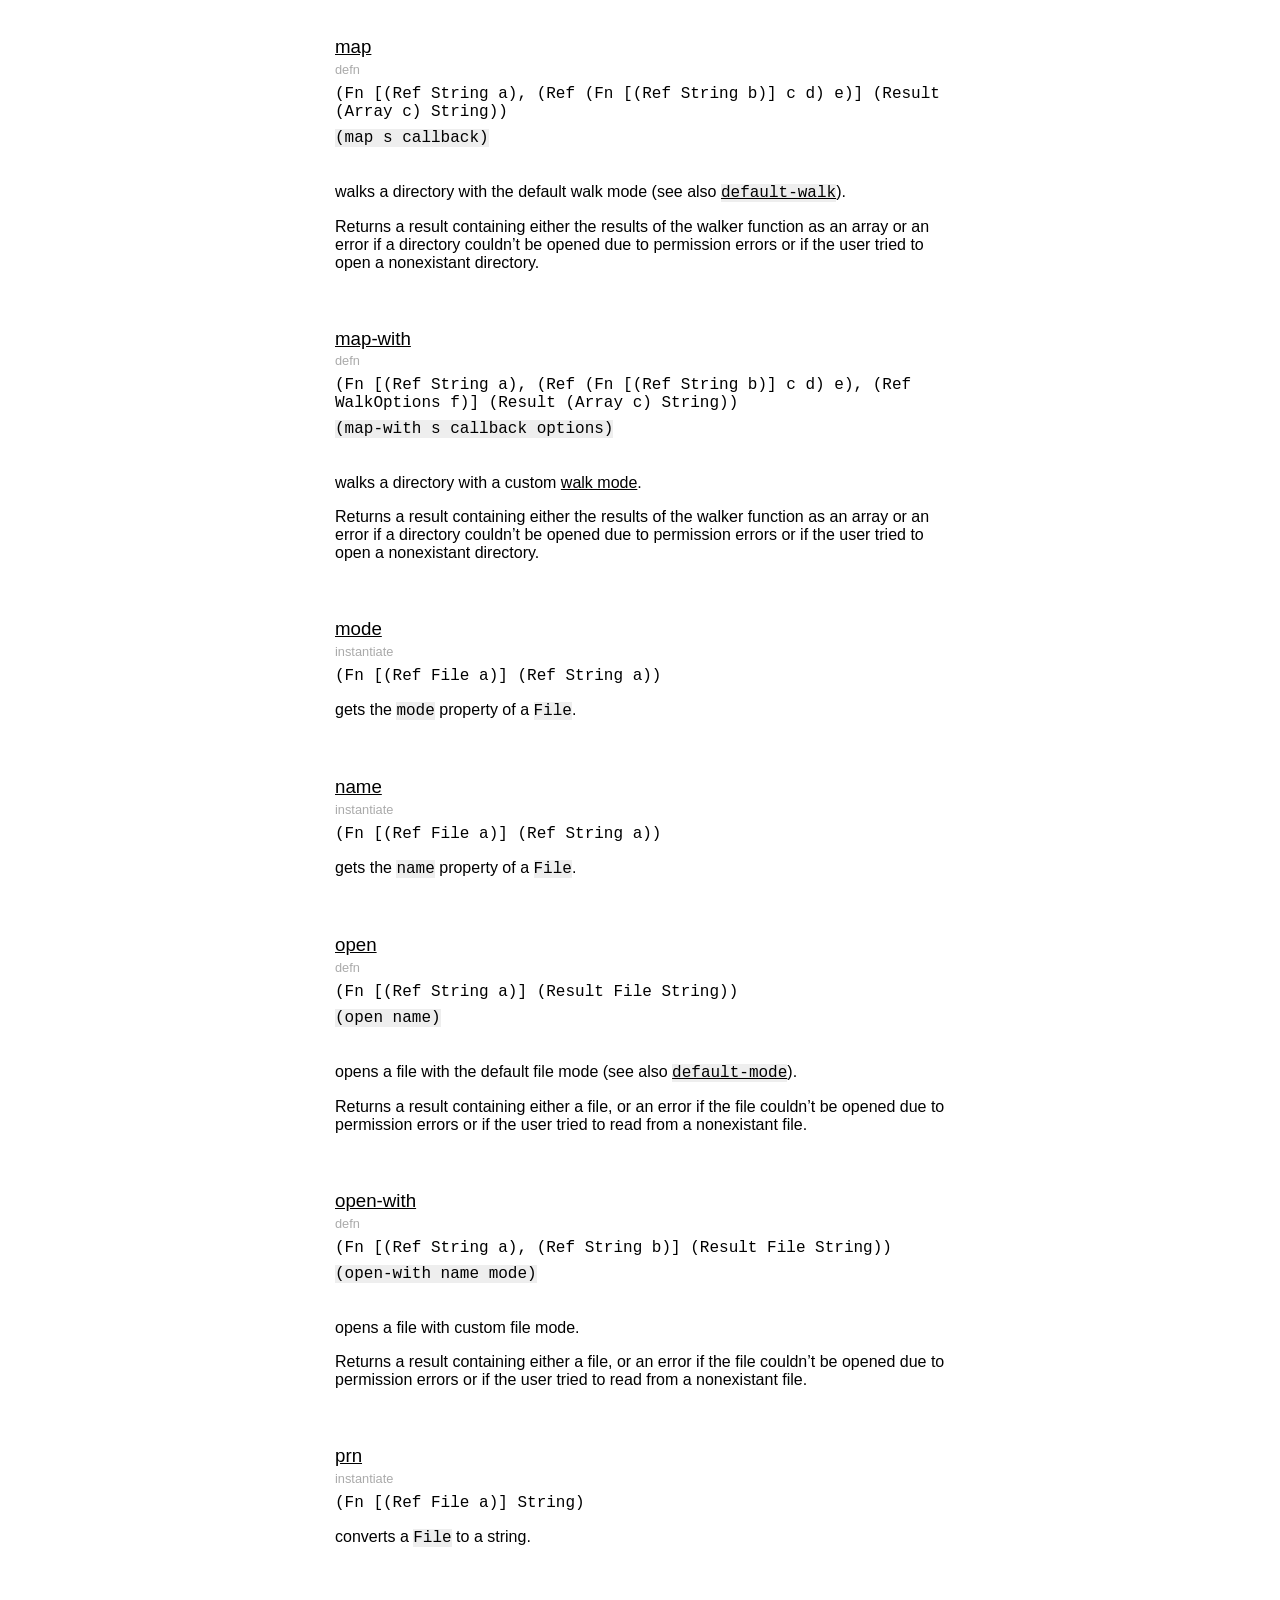
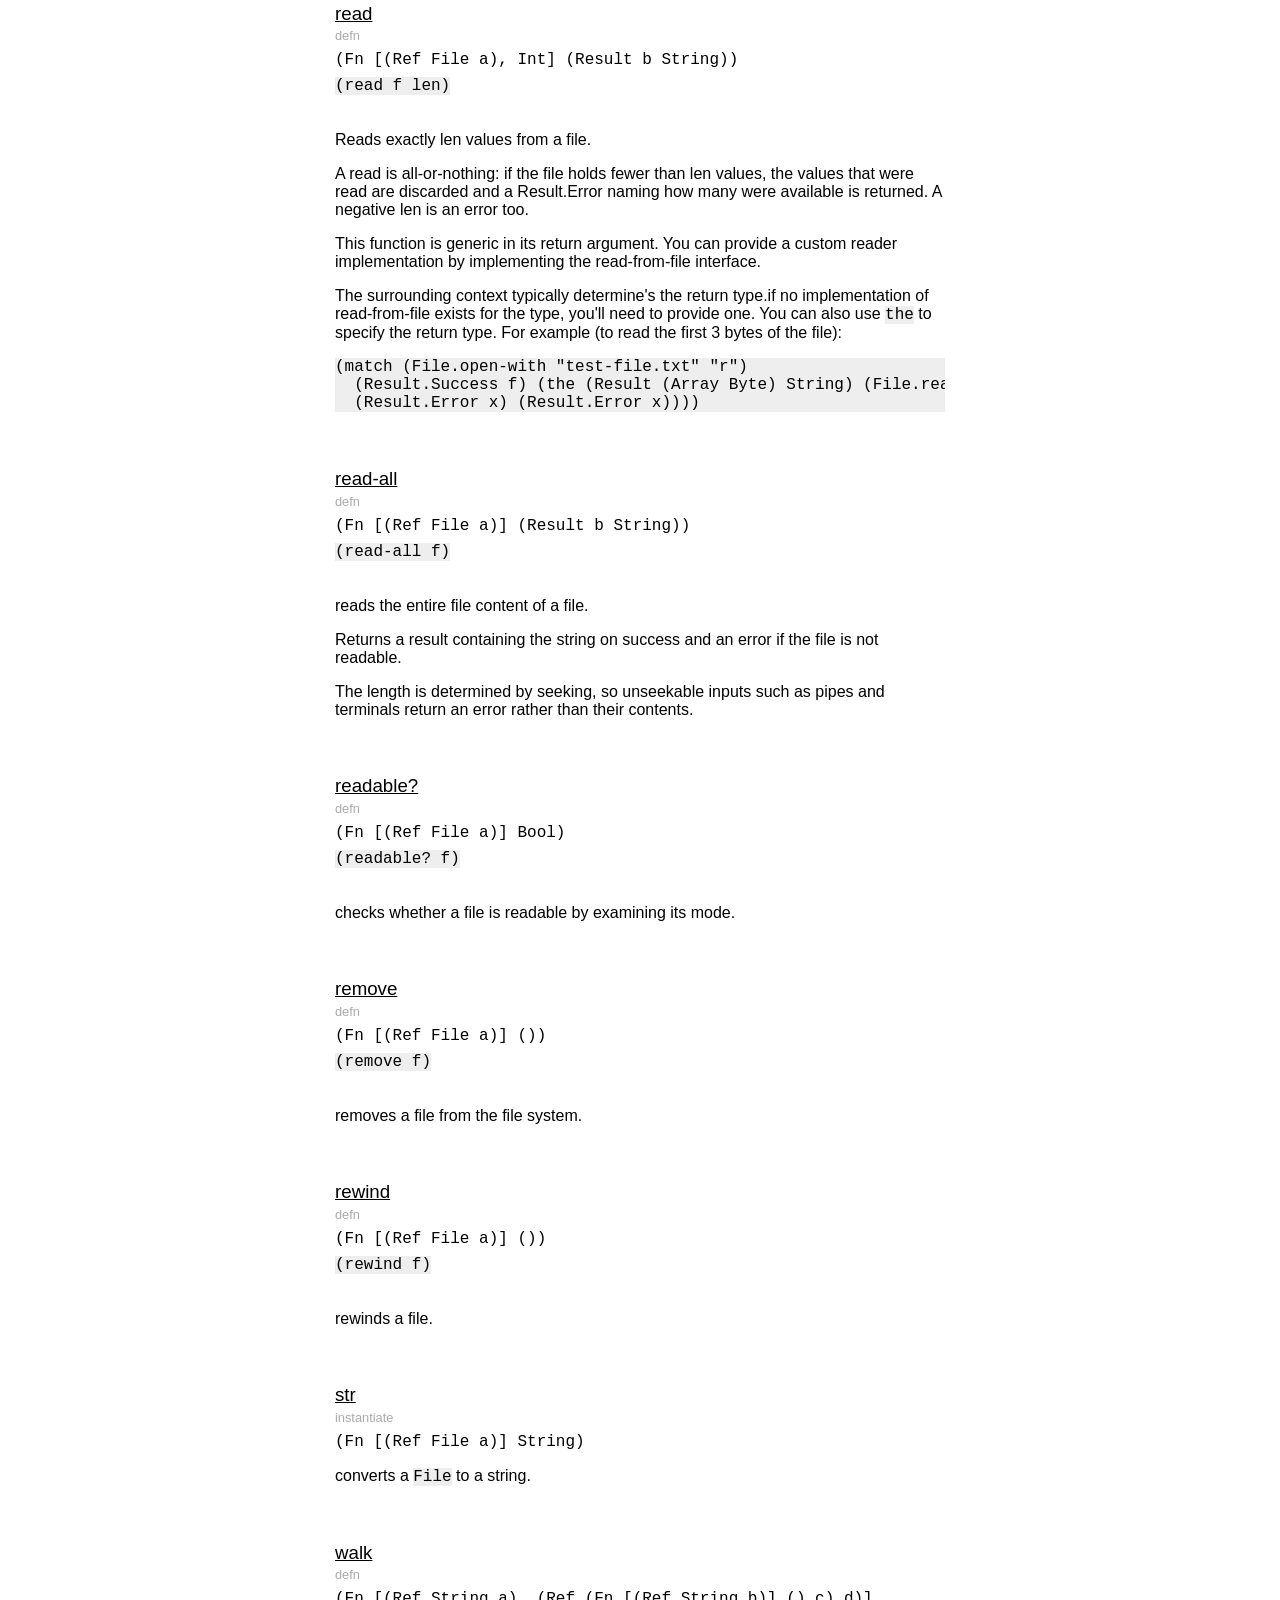
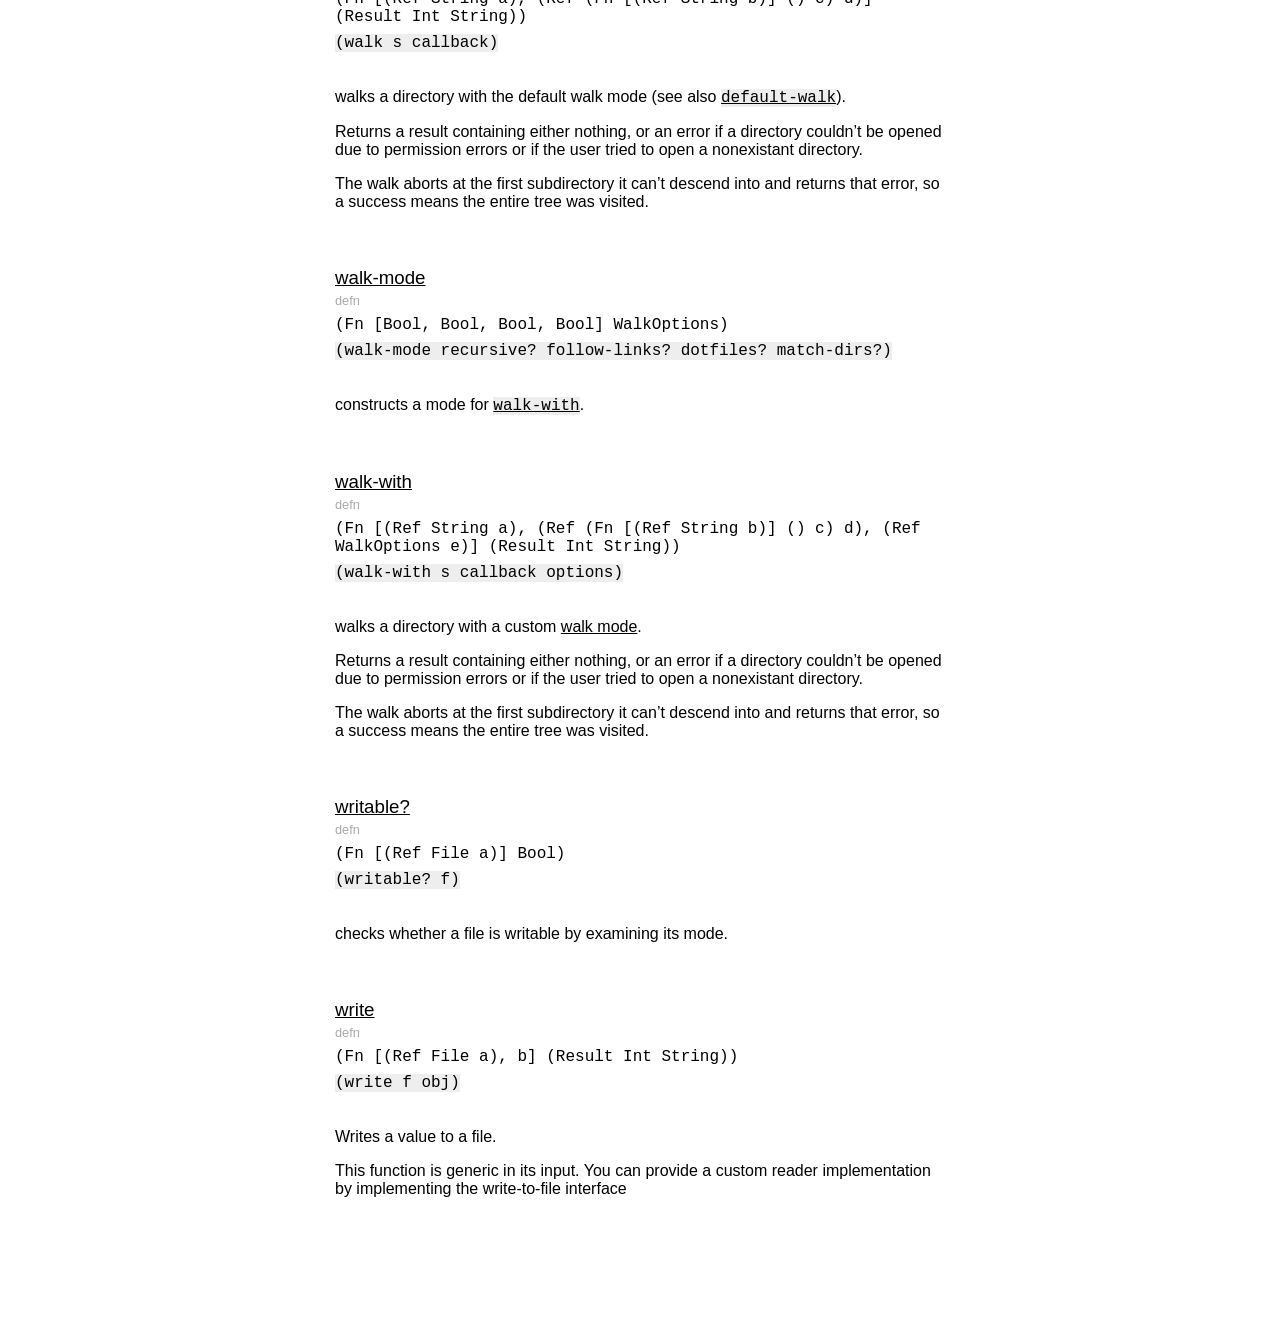
==== commit 433f9db4: "docs: bump to 0.3.0" ====
--- a/docs/index.html
+++ b/docs/index.html
@@ -59,7 +59,7 @@
                     <p>A simple file abstraction for Carp.</p>
 <h2>Installation</h2>
 <p>You can obtain this library like so:</p>
-<pre><code>(load &quot;git@github.com:carpentry-org/file@0.2.1&quot;)
+<pre><code>(load &quot;git@github.com:carpentry-org/file@0.3.0&quot;)
 </code></pre>
 <h2>Usage</h2>
 <p>The main type involved in working with this library is <code>File</code>, naturally. All
@@ -88,6 +88,11 @@
 </code></pre>
 <p>All of these will check whether the files are actually readable and/or writable
 before performing any IO actions and return a <code>Result.Error</code> if they can’t.</p>
+<p>Reading is all-or-nothing: asking <code>read</code> for more values than the file holds is
+a <code>Result.Error</code>, never a short result. <code>read-all</code> seeks to find the length, so
+unseekable inputs such as pipes and terminals are an error as well.</p>
+<p>When a short read is expected rather than a failure—reading a file in chunks,
+say—<code>ByteReader.read-at-most</code> returns however many bytes were there.</p>
 <p>You can also ask about the modes of the file, using the functions <code>readable?</code>,
 <code>writable?</code>, or <code>binary-mode?</code>.</p>
 
@@ -236,7 +241,7 @@
                         <p>walks a directory with the default walk mode (see also
 <a href="#default-walk"><code>default-walk</code></a>).</p>
 <p>Returns a result containing either the contents of that directory or an error
-if the directory couldn’t be opened due to permission errors or if the user
+if a directory couldn’t be opened due to permission errors or if the user
 tried to open a nonexistant directory.</p>
 
                     </p>
@@ -258,7 +263,7 @@
                     </pre>
                     <p class="doc">
                         <p>walks a directory with a custom <a href="#walk-mode">walk mode</a>.</p>
-<p>Returns a result containing either the directory contents or an error if the
+<p>Returns a result containing either the directory contents or an error if a
 directory couldn’t be opened due to permission errors or if the user tried to
 open a nonexistant directory.</p>
 
@@ -366,7 +371,7 @@
                         <p>walks a directory with the default walk mode (see also
 <a href="#default-walk"><code>default-walk</code></a>).</p>
 <p>Returns a result containing either the results of the walker function as an
-array or an error if the directory couldn’t be opened due to permission errors
+array or an error if a directory couldn’t be opened due to permission errors
 or if the user tried to open a nonexistant directory.</p>
 
                     </p>
@@ -389,7 +394,7 @@
                     <p class="doc">
                         <p>walks a directory with a custom <a href="#walk-mode">walk mode</a>.</p>
 <p>Returns a result containing either the results of the walker function as an
-array or an error if the directory couldn’t be opened due to permission errors
+array or an error if a directory couldn’t be opened due to permission errors
 or if the user tried to open a nonexistant directory.</p>
 
                     </p>
@@ -517,7 +522,8 @@
                         (read f len)
                     </pre>
                     <p class="doc">
-                        <p>Reads len values from a file.</p>
+                        <p>Reads exactly len values from a file.</p>
+<p>A read is all-or-nothing: if the file holds fewer than len values, the values that were read are discarded and a Result.Error naming how many were available is returned. A negative len is an error too.</p>
 <p>This function is generic in its return argument. You can provide a custom reader implementation by implementing the read-from-file interface.</p>
 <p>The surrounding context typically determine's the return type.if no implementation of read-from-file exists for the type, you'll need to provide one. You can also use <code>the</code> to specify the return type.
 For example (to read the first 3 bytes of the file):</p>
@@ -547,6 +553,8 @@
                         <p>reads the entire file content of a file.</p>
 <p>Returns a result containing the string on success and an error if the file is
 not readable.</p>
+<p>The length is determined by seeking, so unseekable inputs such as pipes and
+terminals return an error rather than their contents.</p>
 
                     </p>
                 </div>
@@ -648,9 +656,11 @@
                     <p class="doc">
                         <p>walks a directory with the default walk mode (see also
 <a href="#default-walk"><code>default-walk</code></a>).</p>
-<p>Returns a result containing either nothing, or an error if the directory
-couldn’t be opened due to permission errors or if the user tried to open a
-nonexistant directory.</p>
+<p>Returns a result containing either nothing, or an error if a directory couldn’t
+be opened due to permission errors or if the user tried to open a nonexistant
+directory.</p>
+<p>The walk aborts at the first subdirectory it can’t descend into and returns that
+error, so a success means the entire tree was visited.</p>
 
                     </p>
                 </div>
@@ -691,9 +701,11 @@
                     </pre>
                     <p class="doc">
                         <p>walks a directory with a custom <a href="#walk-mode">walk mode</a>.</p>
-<p>Returns a result containing either nothing, or an error if the directory
-couldn’t be opened due to permission errors or if the user tried to open a
-nonexistant directory.</p>
+<p>Returns a result containing either nothing, or an error if a directory couldn’t
+be opened due to permission errors or if the user tried to open a nonexistant
+directory.</p>
+<p>The walk aborts at the first subdirectory it can’t descend into and returns that
+error, so a success means the entire tree was visited.</p>
 
                     </p>
                 </div>
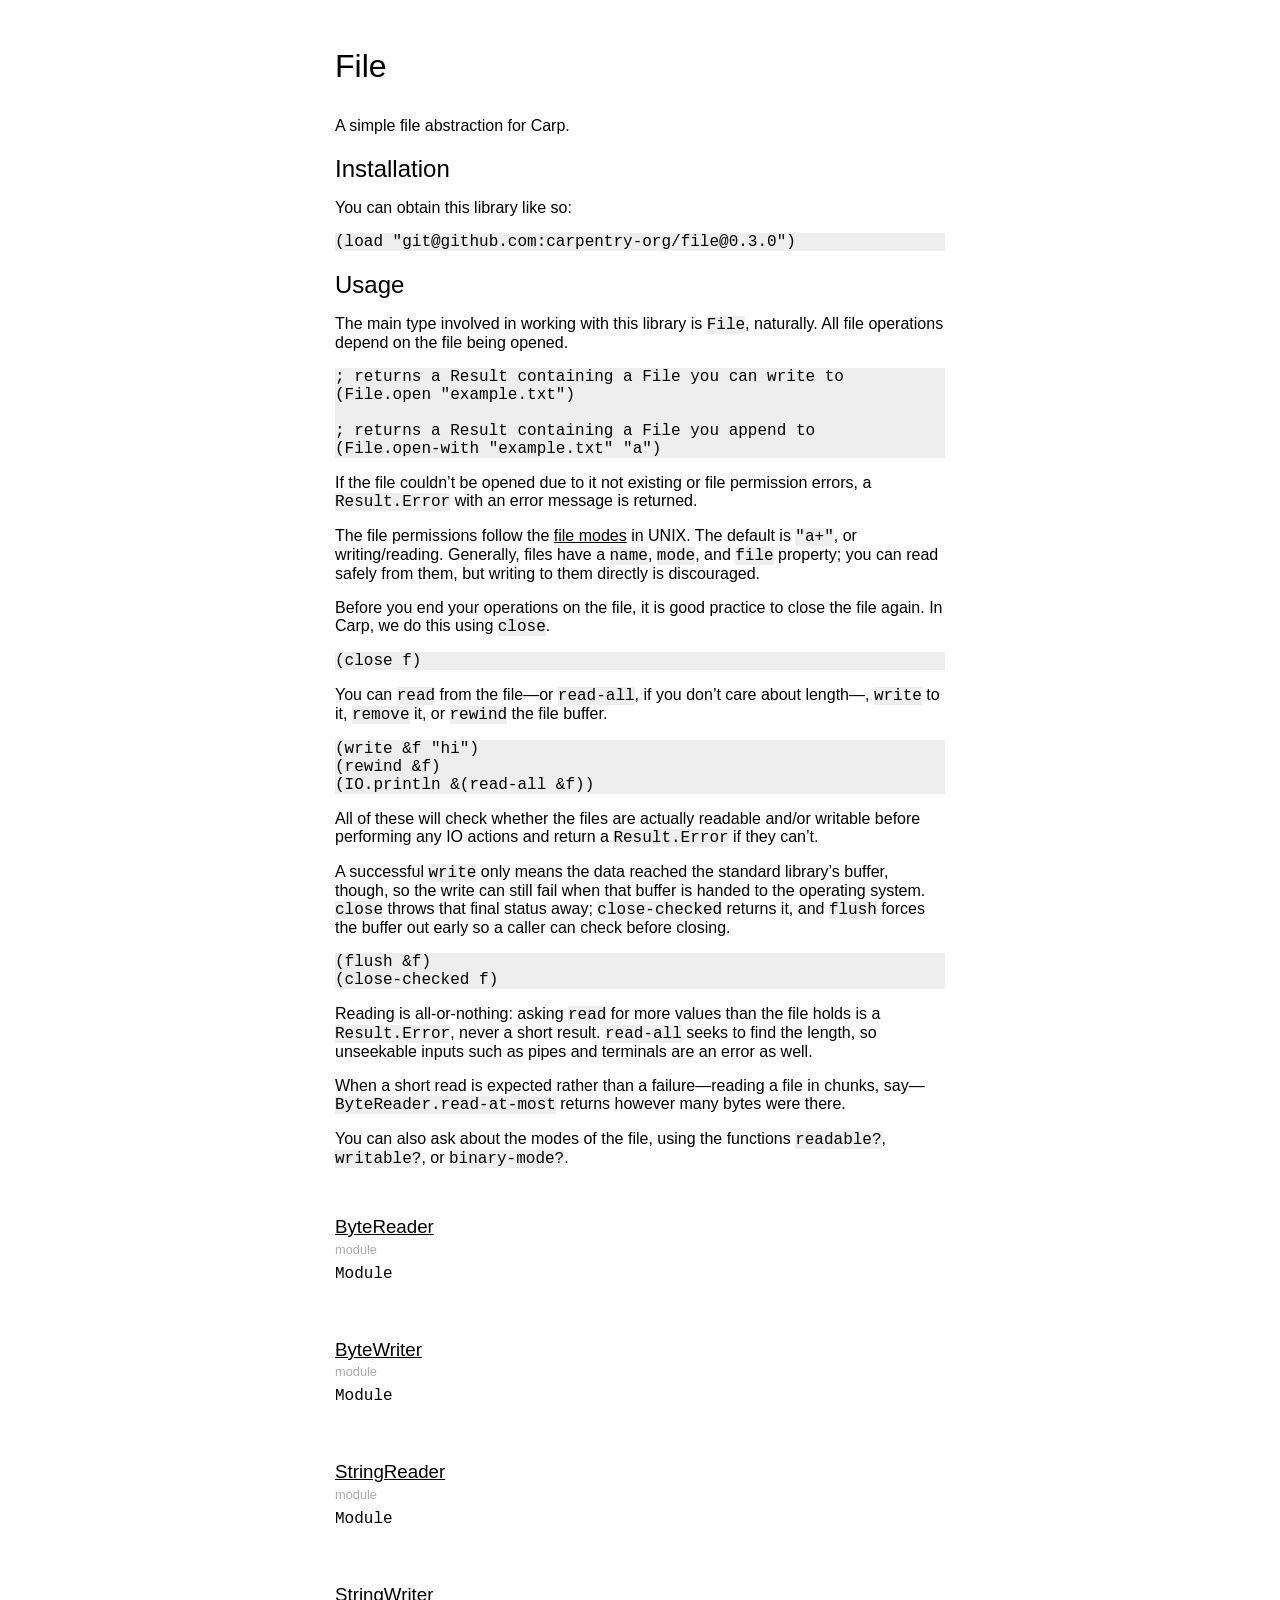
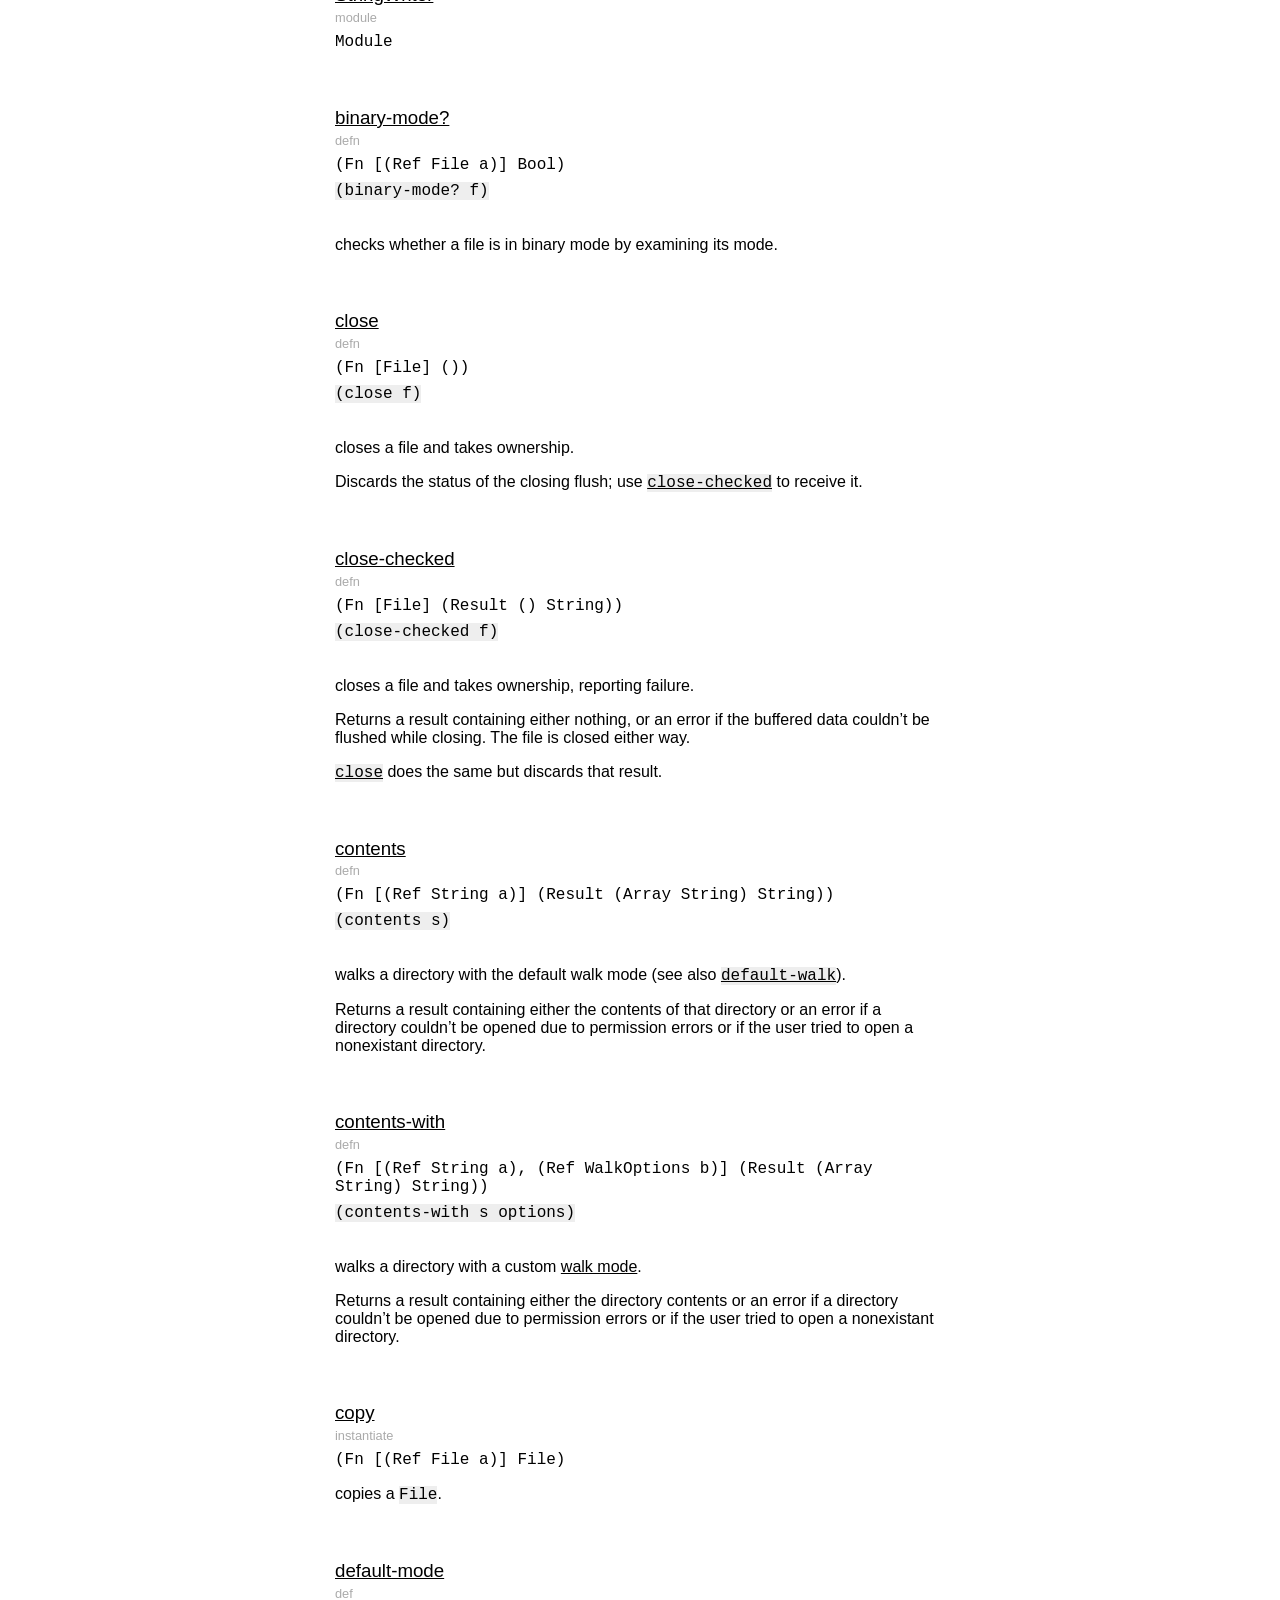
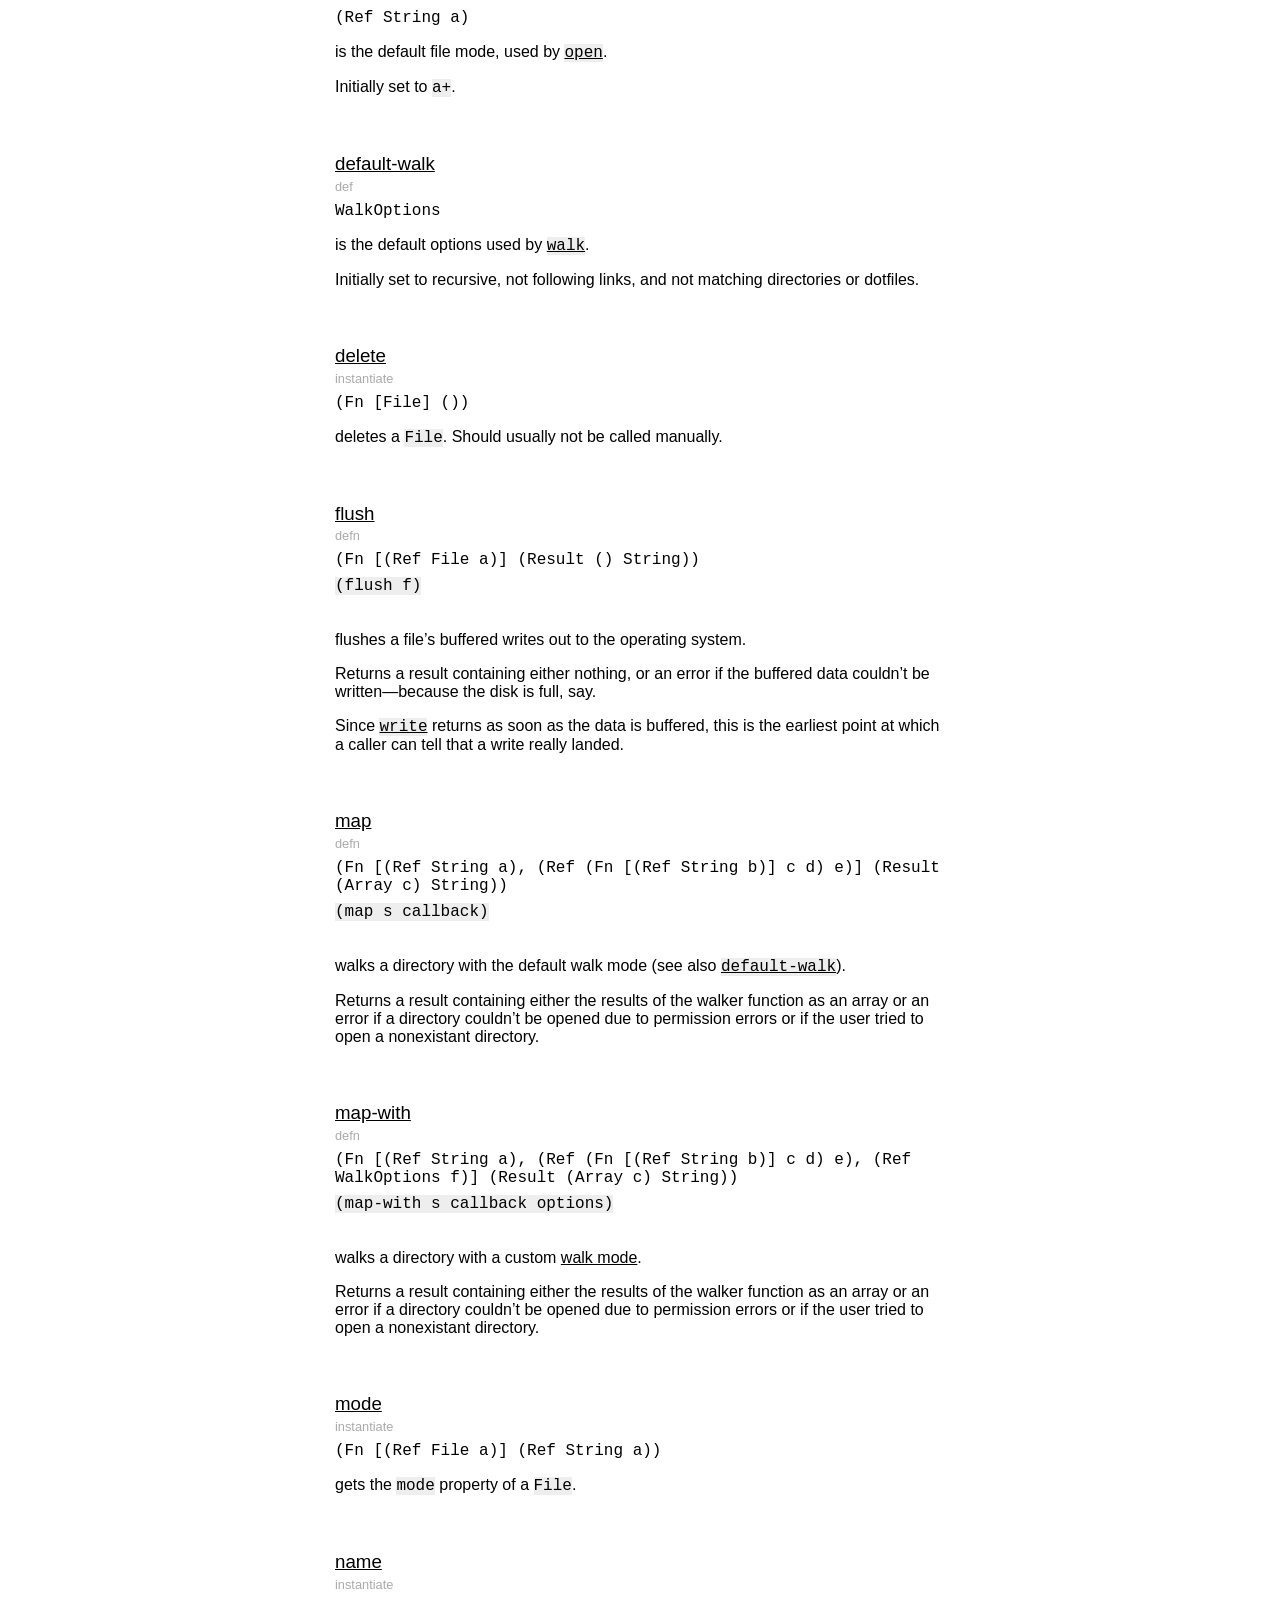
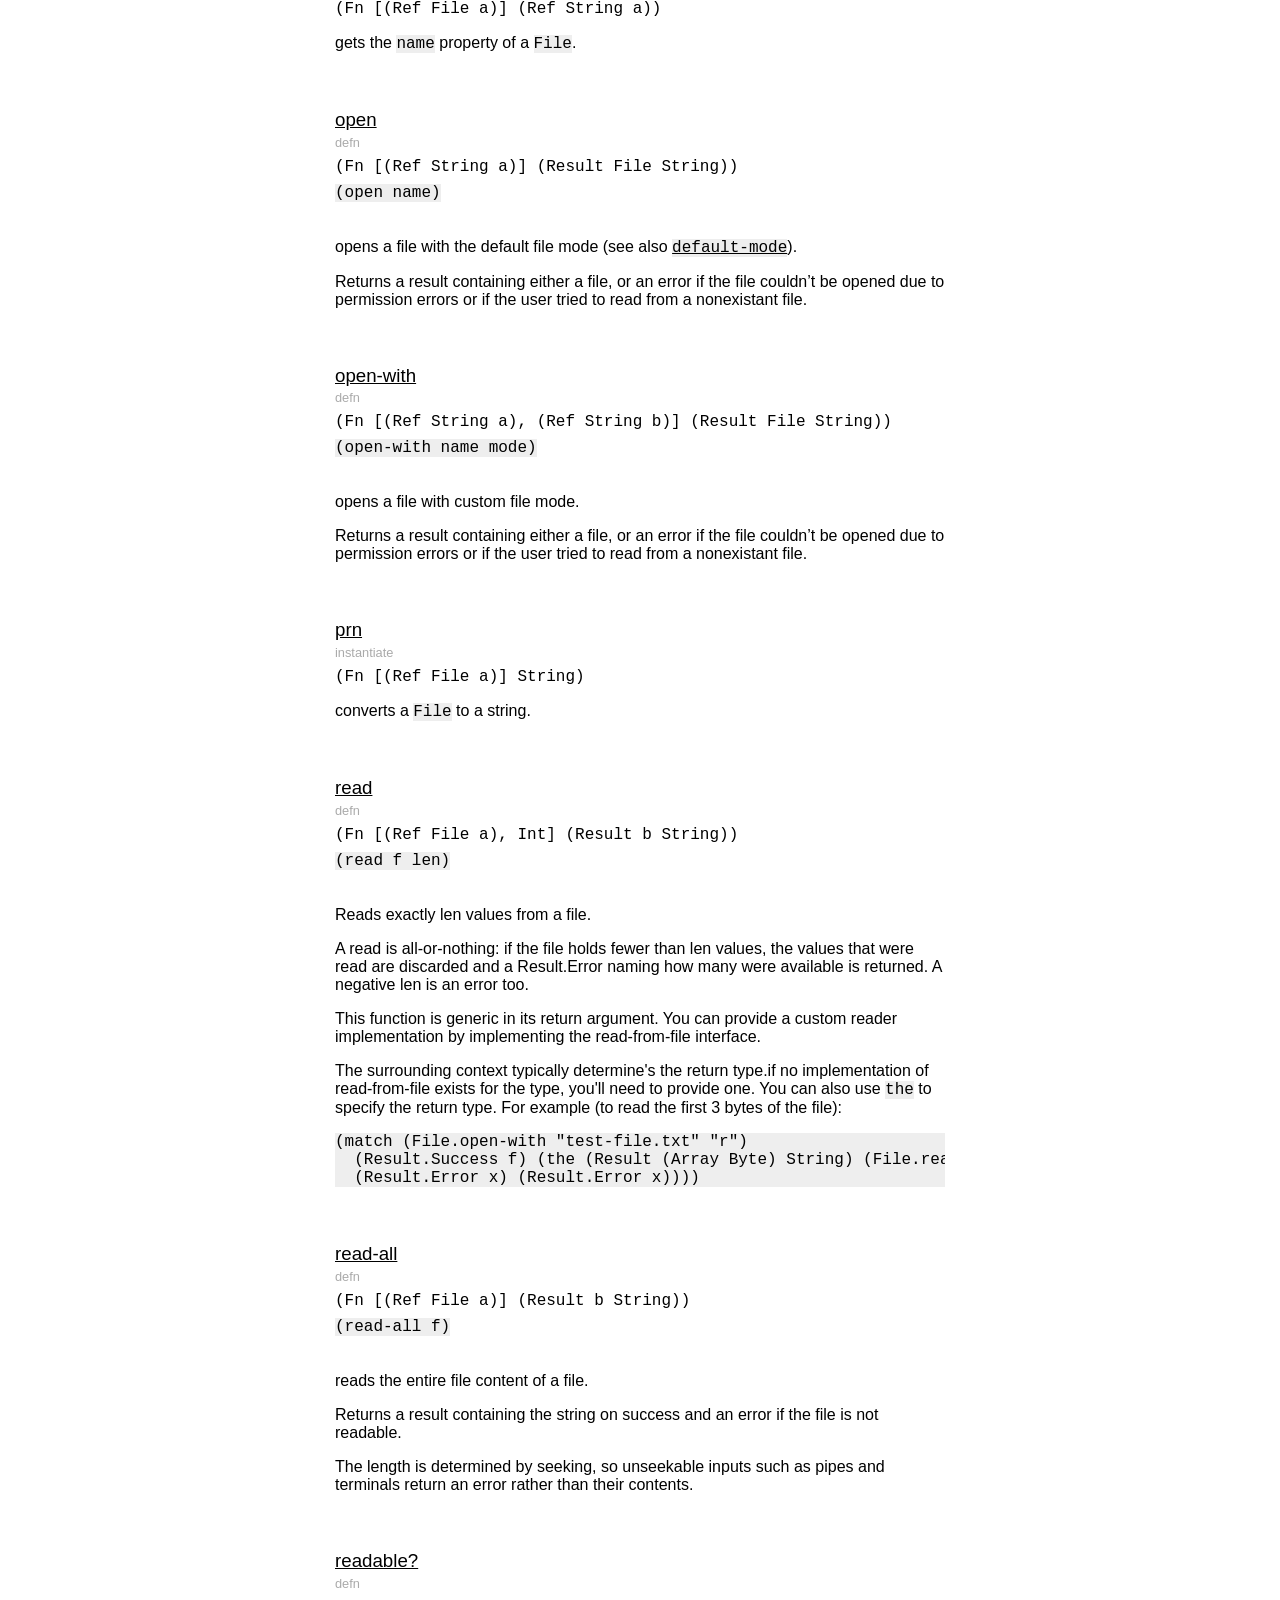
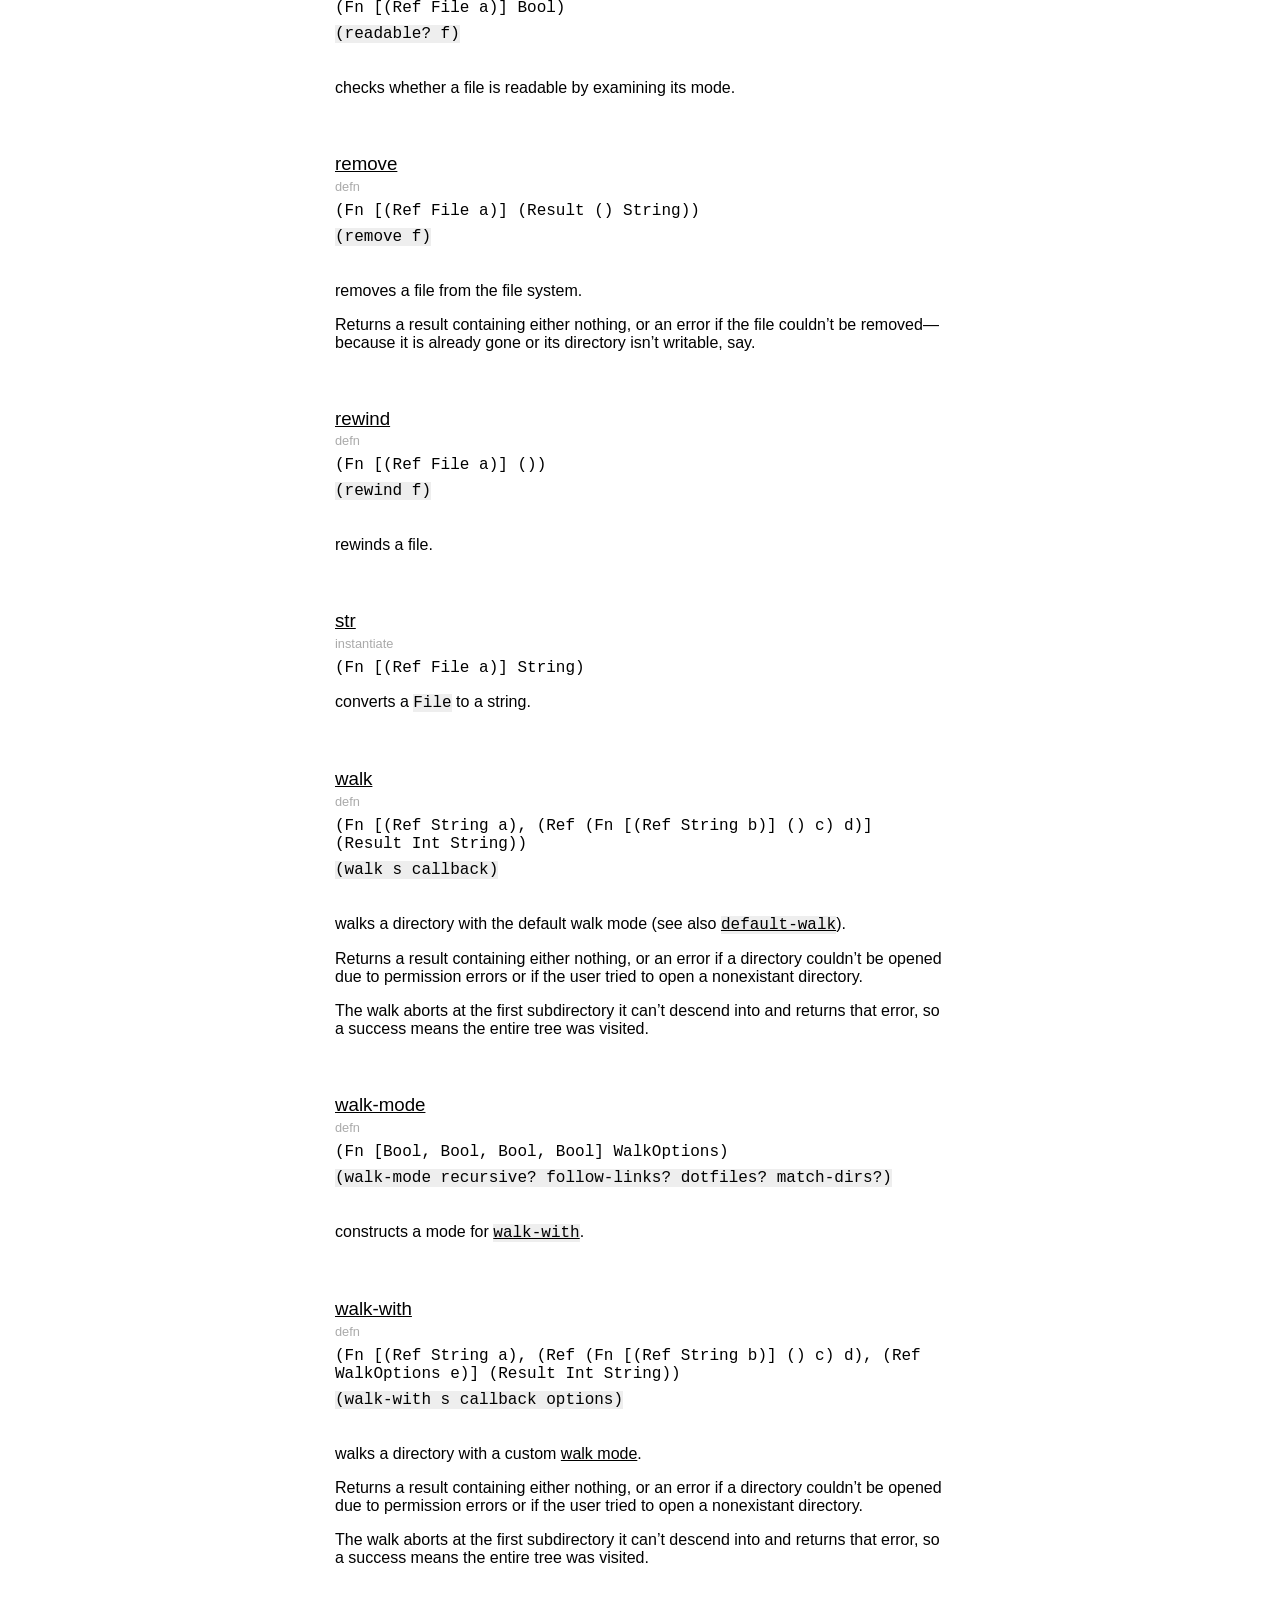
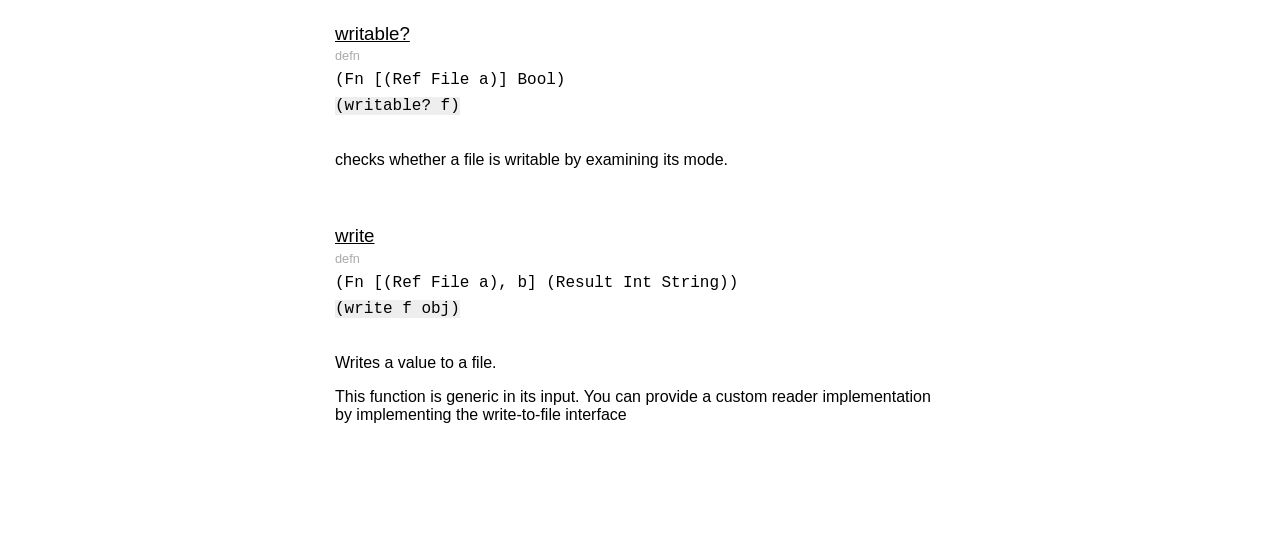
==== commit b7a30d78: "fix(close): stop discarding the close, flush and unlink status File.close was (ignore (IO.Raw.fclose" ====
--- a/docs/index.html
+++ b/docs/index.html
@@ -88,6 +88,13 @@
 </code></pre>
 <p>All of these will check whether the files are actually readable and/or writable
 before performing any IO actions and return a <code>Result.Error</code> if they can’t.</p>
+<p>A successful <code>write</code> only means the data reached the standard library’s buffer,
+though, so the write can still fail when that buffer is handed to the operating
+system. <code>close</code> throws that final status away; <code>close-checked</code> returns it, and
+<code>flush</code> forces the buffer out early so a caller can check before closing.</p>
+<pre><code>(flush &amp;f)
+(close-checked f)
+</code></pre>
 <p>Reading is all-or-nothing: asking <code>read</code> for more values than the file holds is
 a <code>Result.Error</code>, never a short result. <code>read-all</code> seeks to find the length, so
 unseekable inputs such as pipes and terminals are an error as well.</p>
@@ -219,6 +226,31 @@
                     </pre>
                     <p class="doc">
                         <p>closes a file and takes ownership.</p>
+<p>Discards the status of the closing flush; use
+<a href="#close-checked"><code>close-checked</code></a> to receive it.</p>
+
+                    </p>
+                </div>
+                <div class="binder">
+                    <a class="anchor" href="#close-checked">
+                        <h3 id="close-checked">
+                            close-checked
+                        </h3>
+                    </a>
+                    <div class="description">
+                        defn
+                    </div>
+                    <p class="sig">
+                        (Fn [File] (Result () String))
+                    </p>
+                    <pre class="args">
+                        (close-checked f)
+                    </pre>
+                    <p class="doc">
+                        <p>closes a file and takes ownership, reporting failure.</p>
+<p>Returns a result containing either nothing, or an error if the buffered data
+couldn’t be flushed while closing. The file is closed either way.</p>
+<p><a href="#close"><code>close</code></a> does the same but discards that result.</p>
 
                     </p>
                 </div>
@@ -349,6 +381,30 @@
                     </span>
                     <p class="doc">
                         <p>deletes a <code>File</code>. Should usually not be called manually.</p>
+
+                    </p>
+                </div>
+                <div class="binder">
+                    <a class="anchor" href="#flush">
+                        <h3 id="flush">
+                            flush
+                        </h3>
+                    </a>
+                    <div class="description">
+                        defn
+                    </div>
+                    <p class="sig">
+                        (Fn [(Ref File a)] (Result () String))
+                    </p>
+                    <pre class="args">
+                        (flush f)
+                    </pre>
+                    <p class="doc">
+                        <p>flushes a file’s buffered writes out to the operating system.</p>
+<p>Returns a result containing either nothing, or an error if the buffered data
+couldn’t be written—because the disk is full, say.</p>
+<p>Since <a href="#write"><code>write</code></a> returns as soon as the data is buffered, this is the
+earliest point at which a caller can tell that a write really landed.</p>
 
                     </p>
                 </div>
@@ -588,13 +644,15 @@
                         defn
                     </div>
                     <p class="sig">
-                        (Fn [(Ref File a)] ())
+                        (Fn [(Ref File a)] (Result () String))
                     </p>
                     <pre class="args">
                         (remove f)
                     </pre>
                     <p class="doc">
                         <p>removes a file from the file system.</p>
+<p>Returns a result containing either nothing, or an error if the file couldn’t
+be removed—because it is already gone or its directory isn’t writable, say.</p>
 
                     </p>
                 </div>
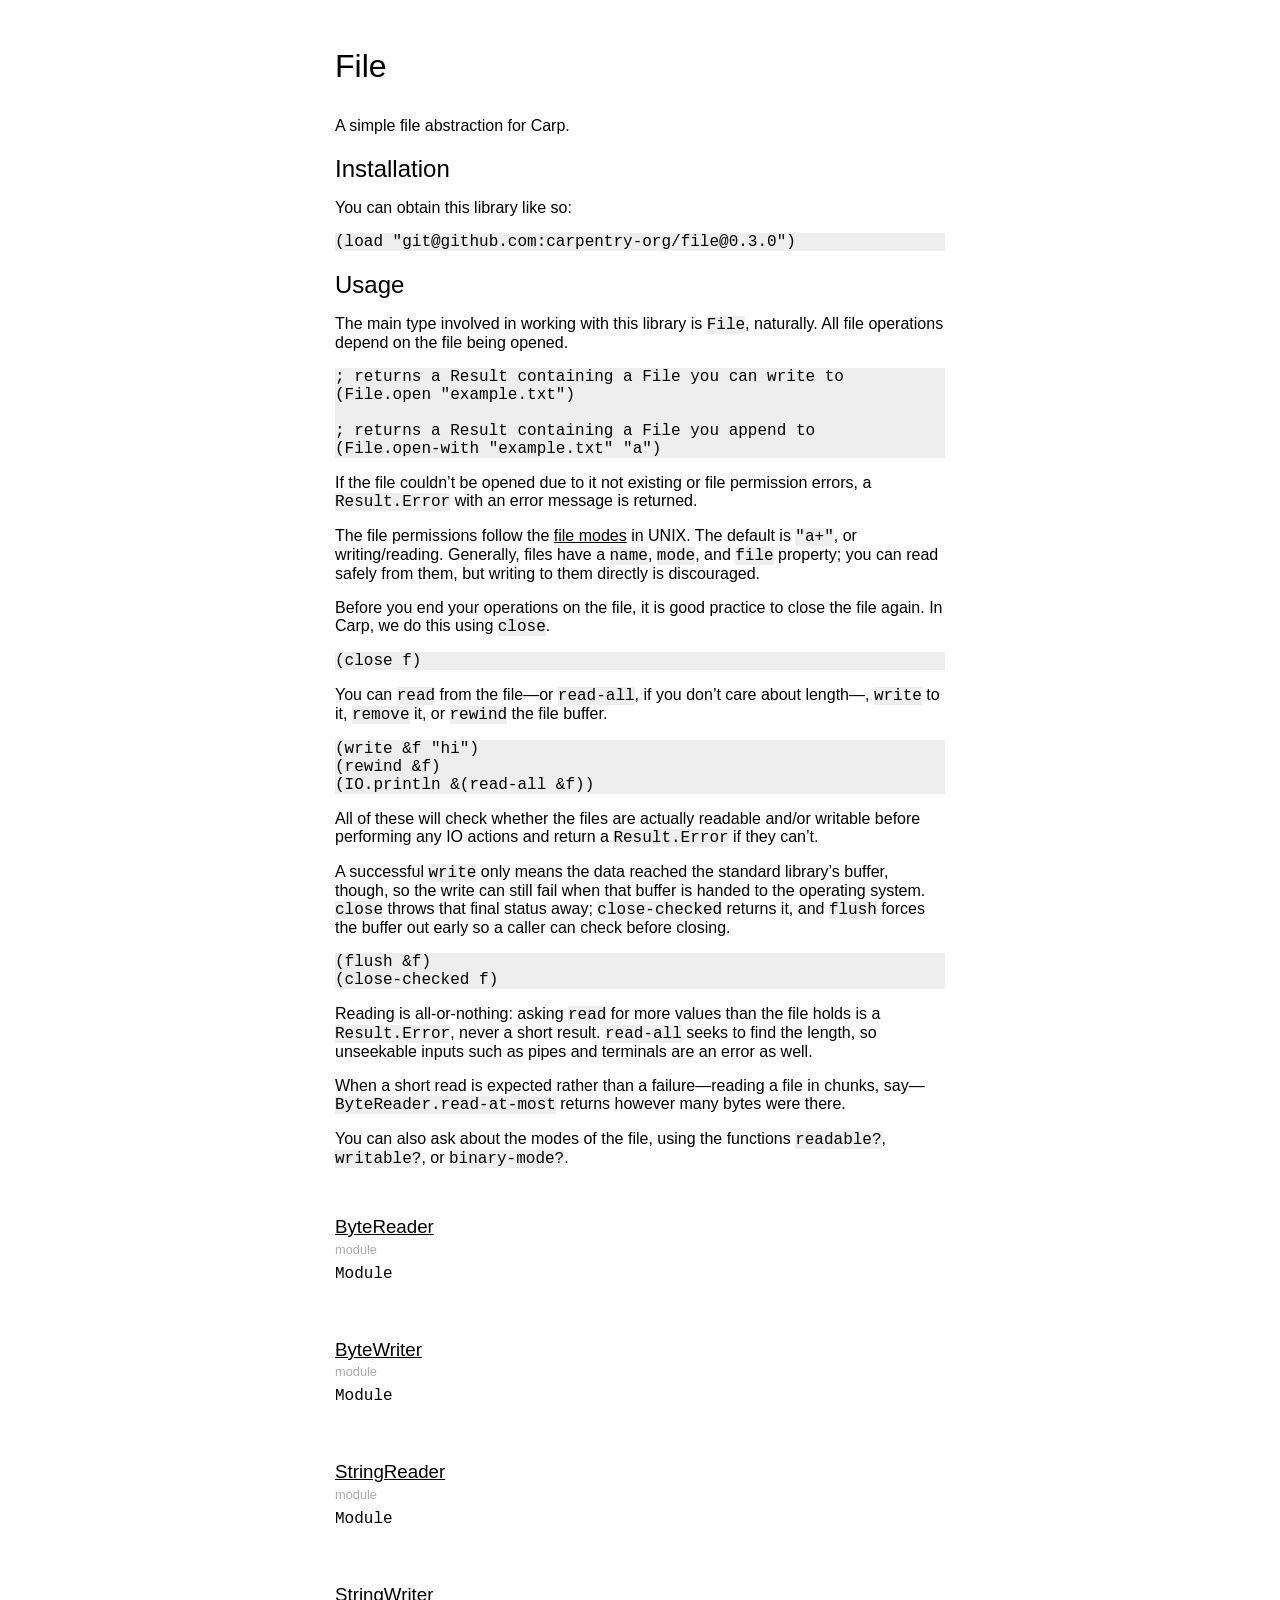
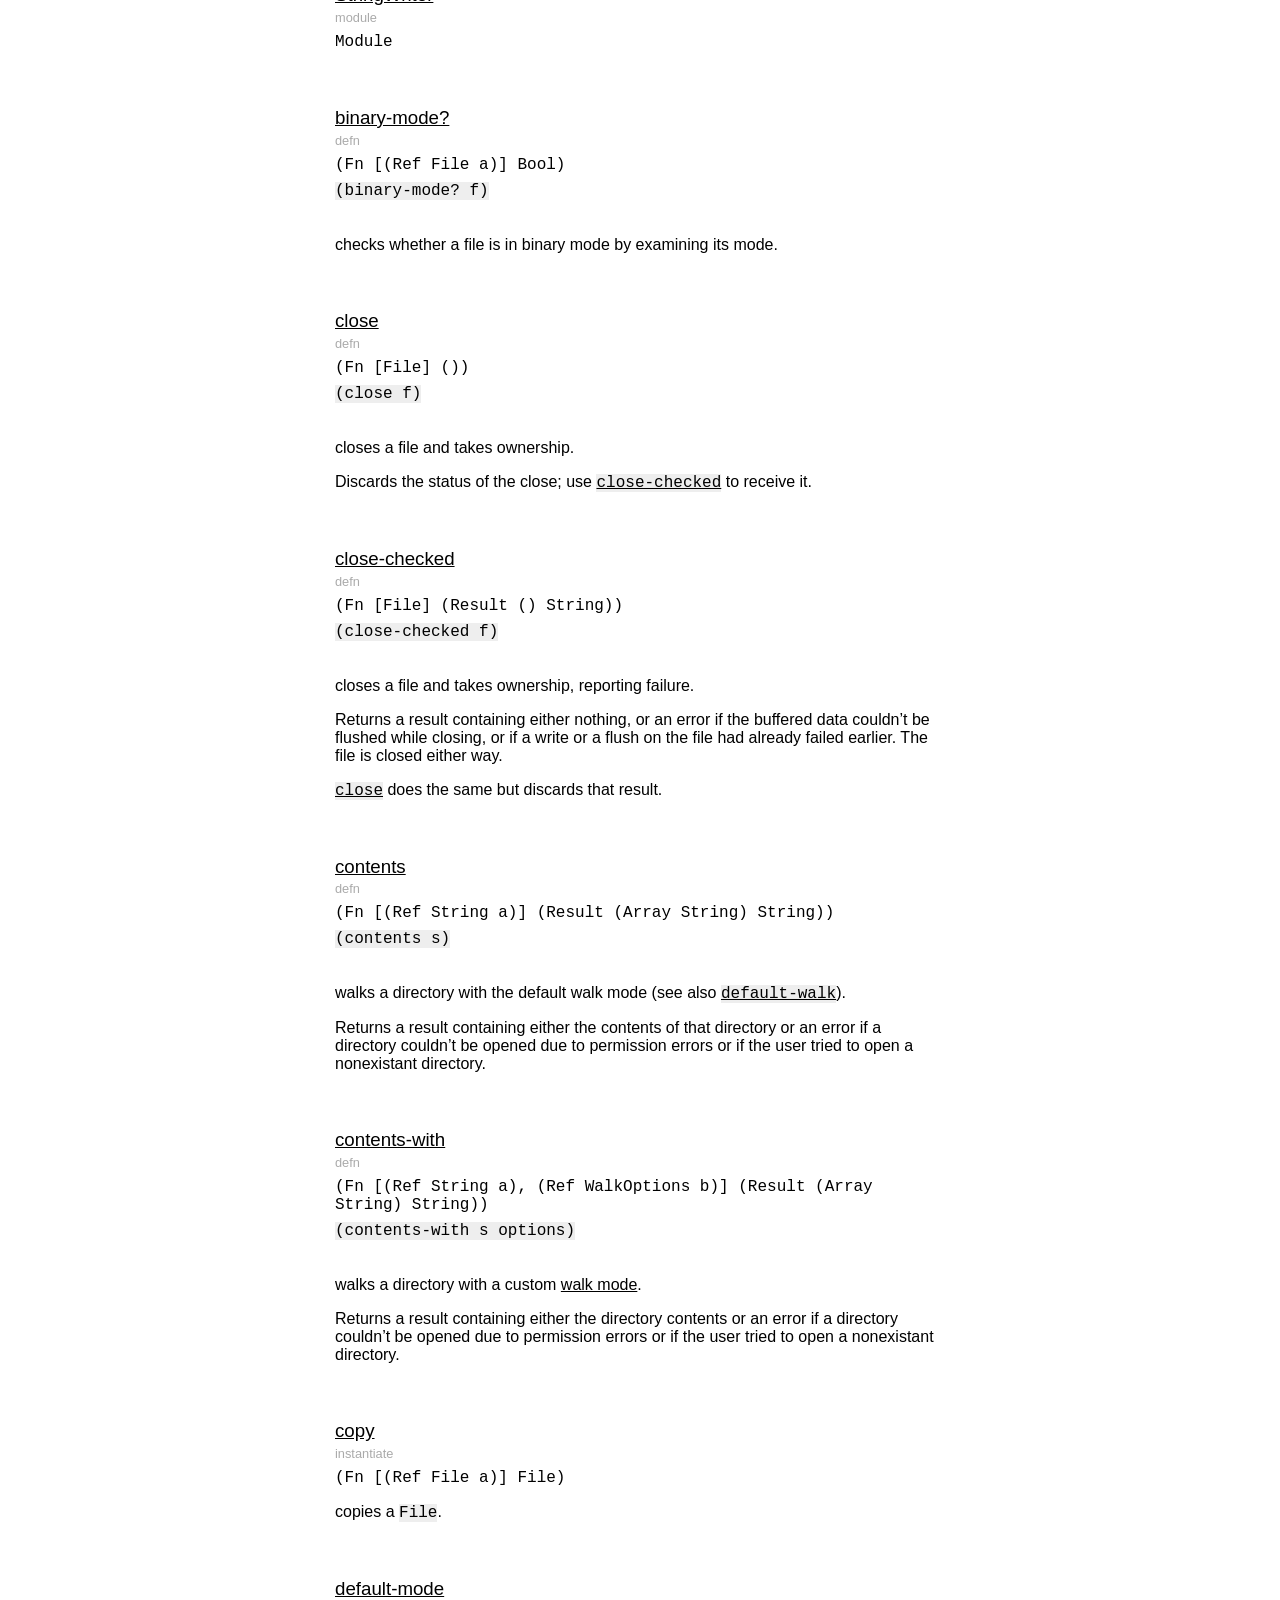
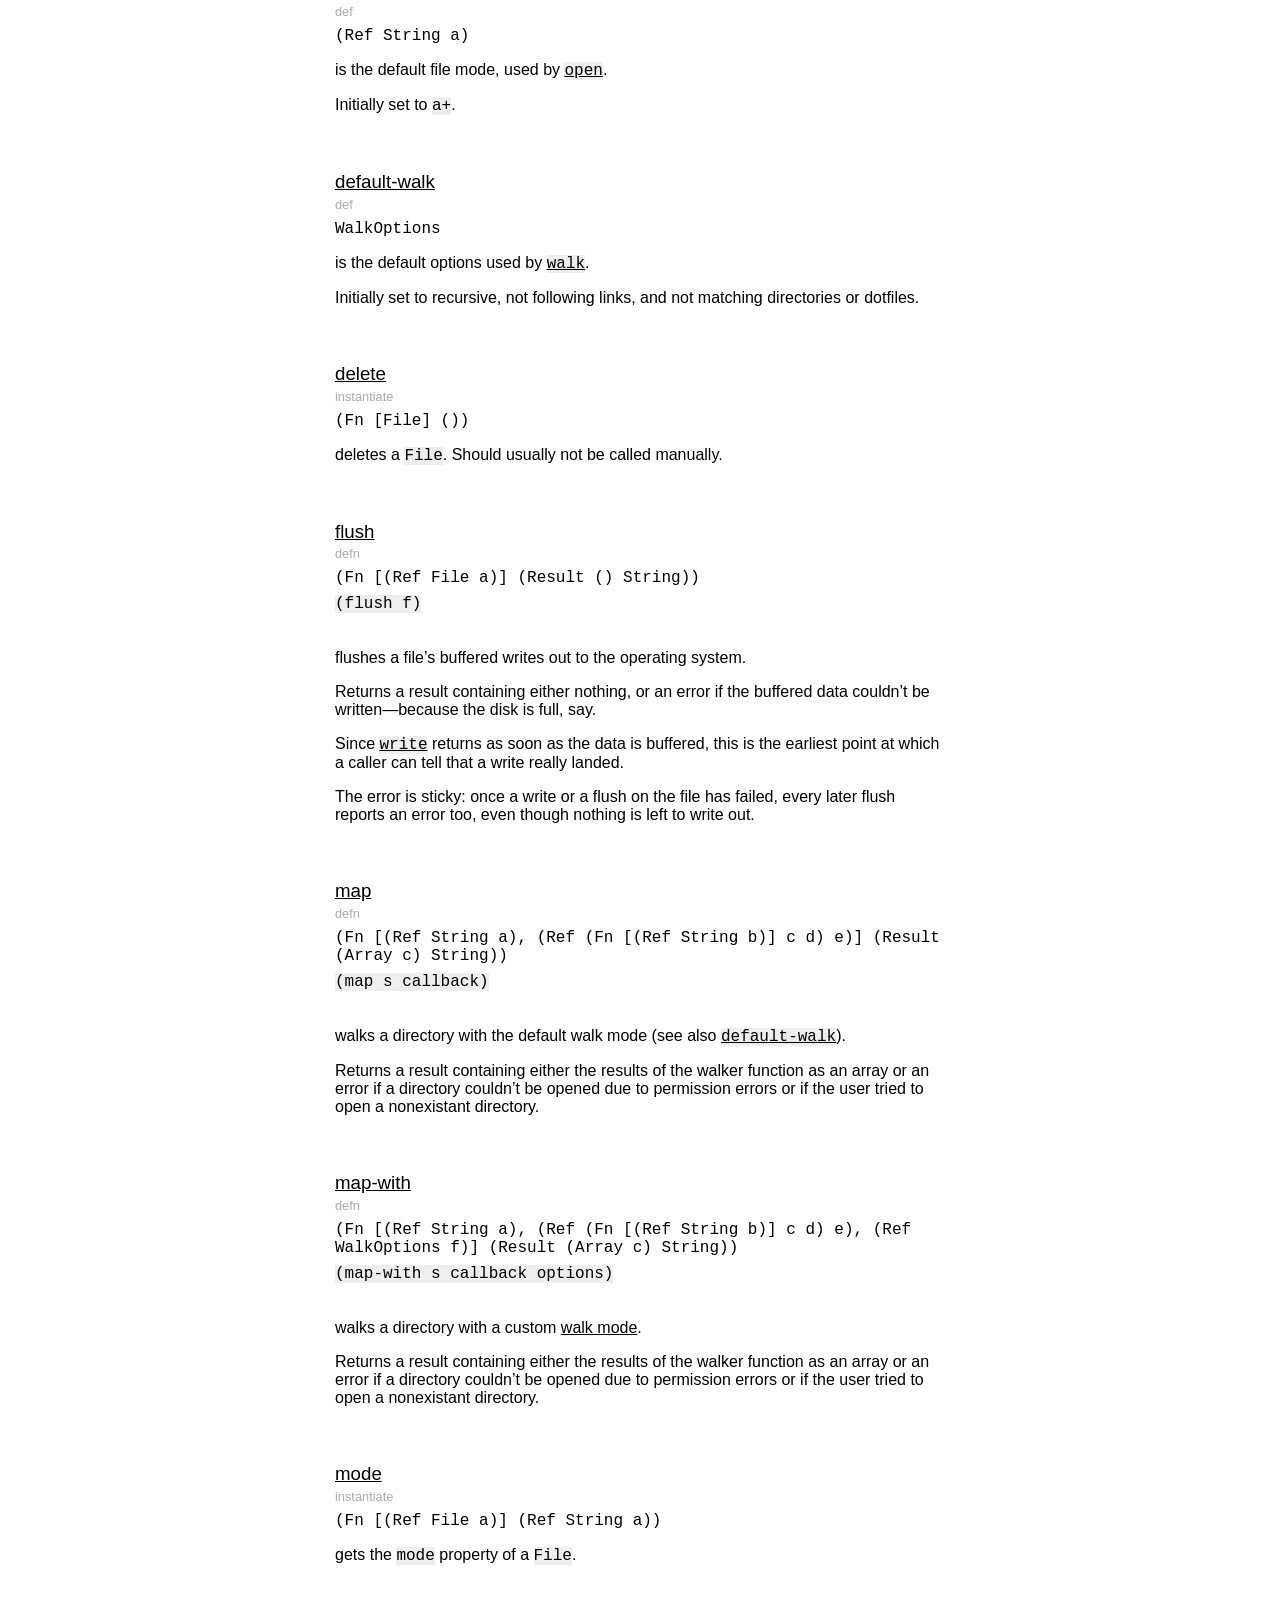
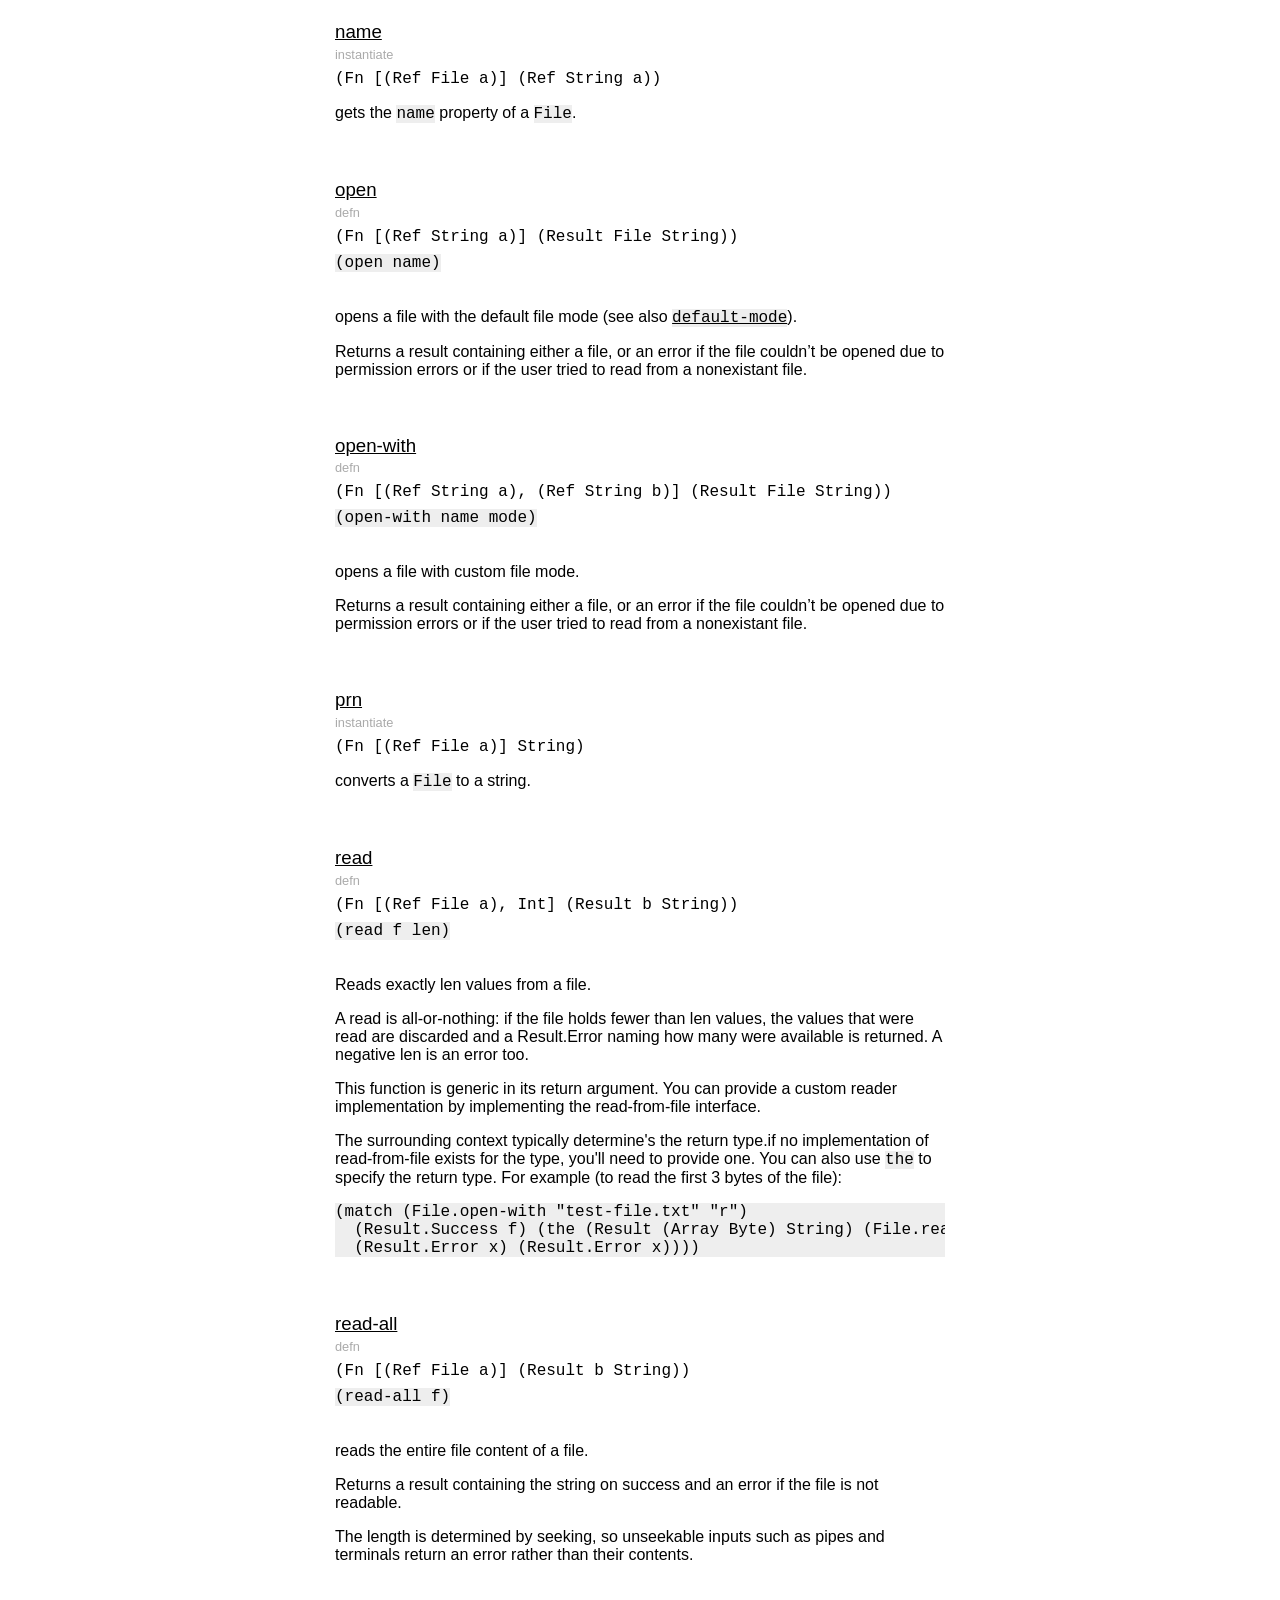
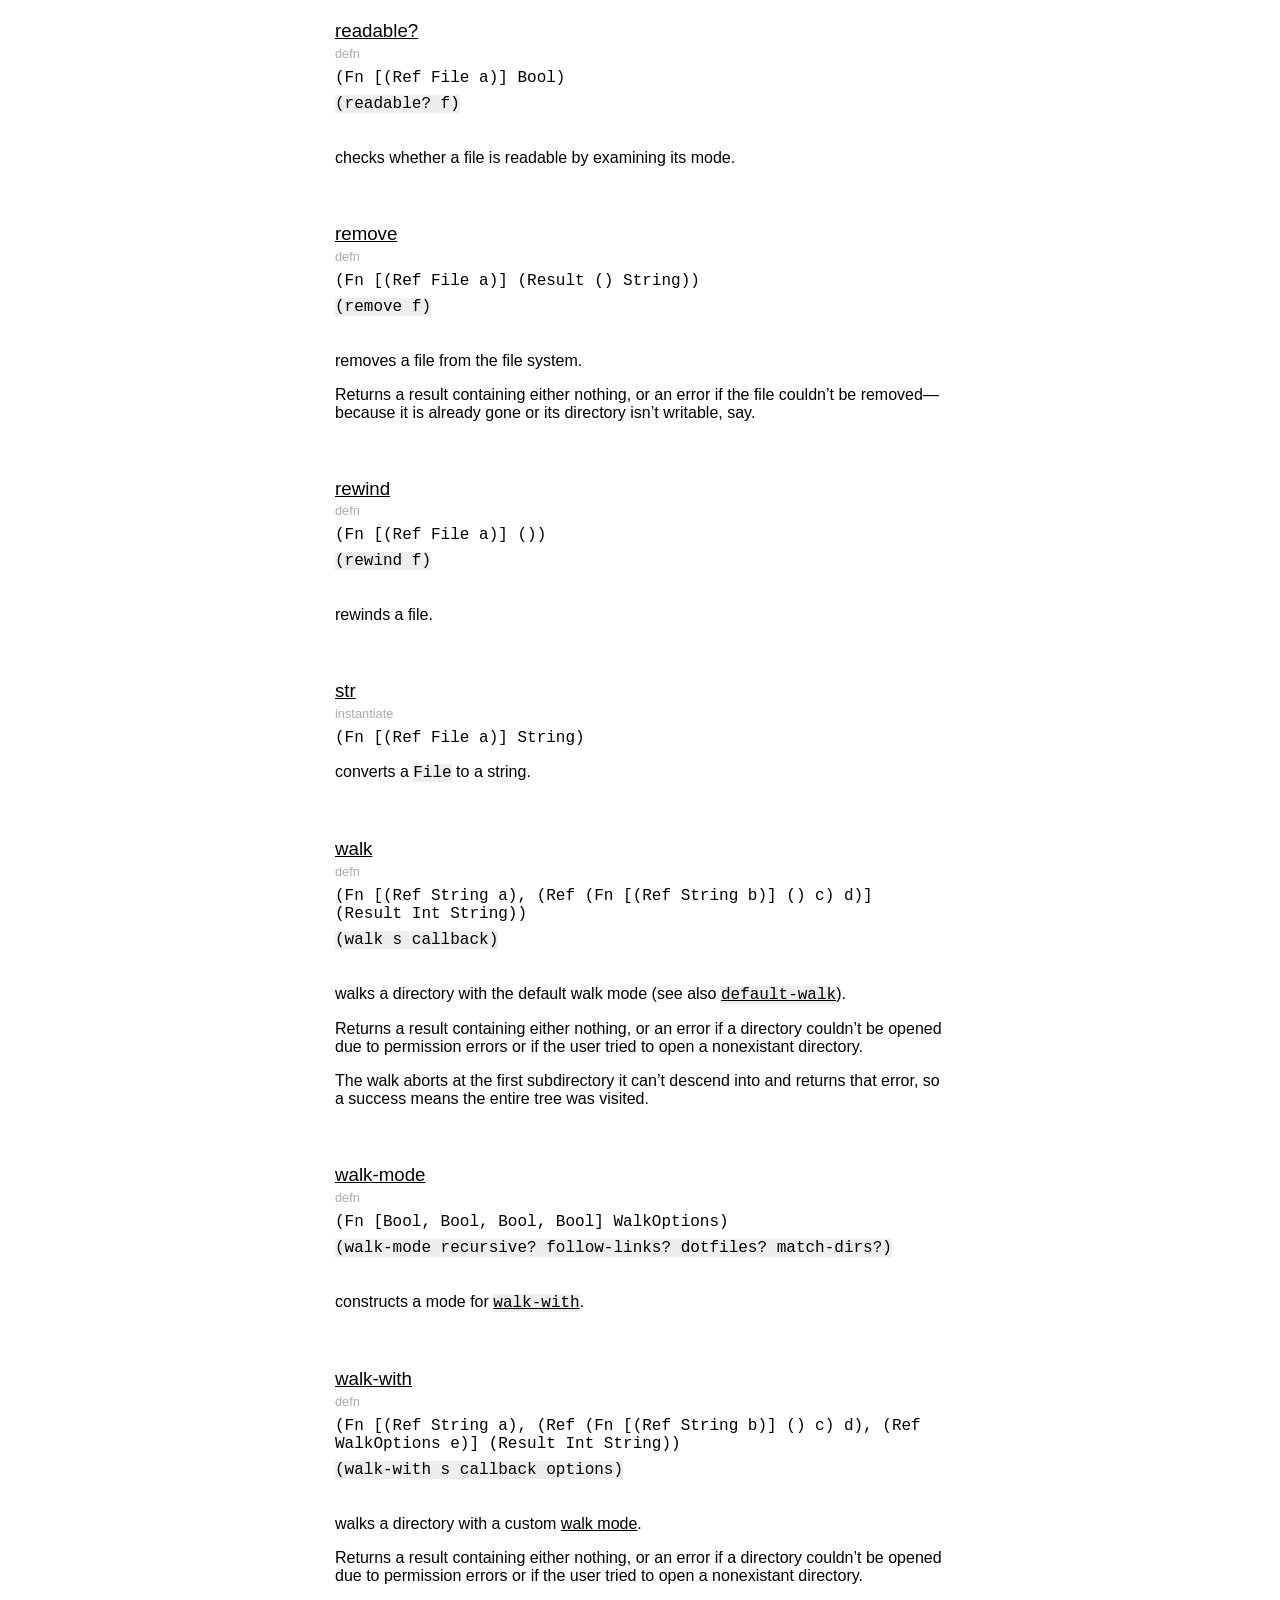
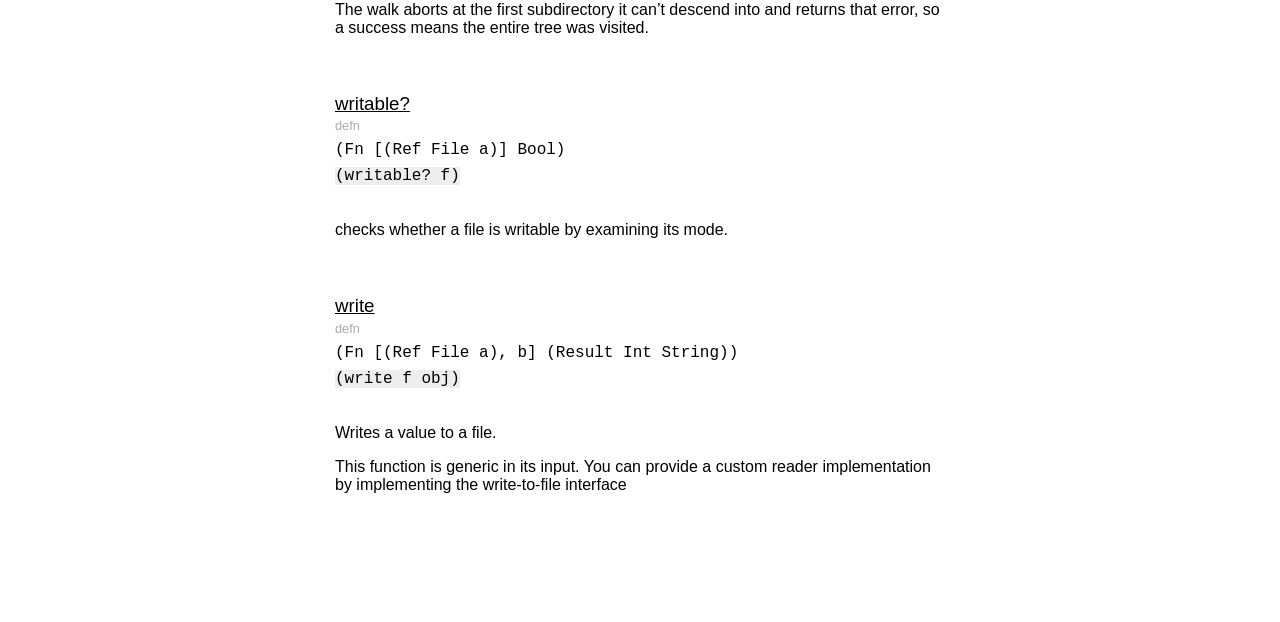
==== commit 9504083f: "fix(flush): consult the stream error indicator, not just the return value C stdio keeps a sticky err" ====
--- a/docs/index.html
+++ b/docs/index.html
@@ -226,7 +226,7 @@
                     </pre>
                     <p class="doc">
                         <p>closes a file and takes ownership.</p>
-<p>Discards the status of the closing flush; use
+<p>Discards the status of the close; use
 <a href="#close-checked"><code>close-checked</code></a> to receive it.</p>
 
                     </p>
@@ -249,7 +249,8 @@
                     <p class="doc">
                         <p>closes a file and takes ownership, reporting failure.</p>
 <p>Returns a result containing either nothing, or an error if the buffered data
-couldn’t be flushed while closing. The file is closed either way.</p>
+couldn’t be flushed while closing, or if a write or a flush on the file had
+already failed earlier. The file is closed either way.</p>
 <p><a href="#close"><code>close</code></a> does the same but discards that result.</p>
 
                     </p>
@@ -405,6 +406,8 @@
 couldn’t be written—because the disk is full, say.</p>
 <p>Since <a href="#write"><code>write</code></a> returns as soon as the data is buffered, this is the
 earliest point at which a caller can tell that a write really landed.</p>
+<p>The error is sticky: once a write or a flush on the file has failed, every
+later flush reports an error too, even though nothing is left to write out.</p>
 
                     </p>
                 </div>
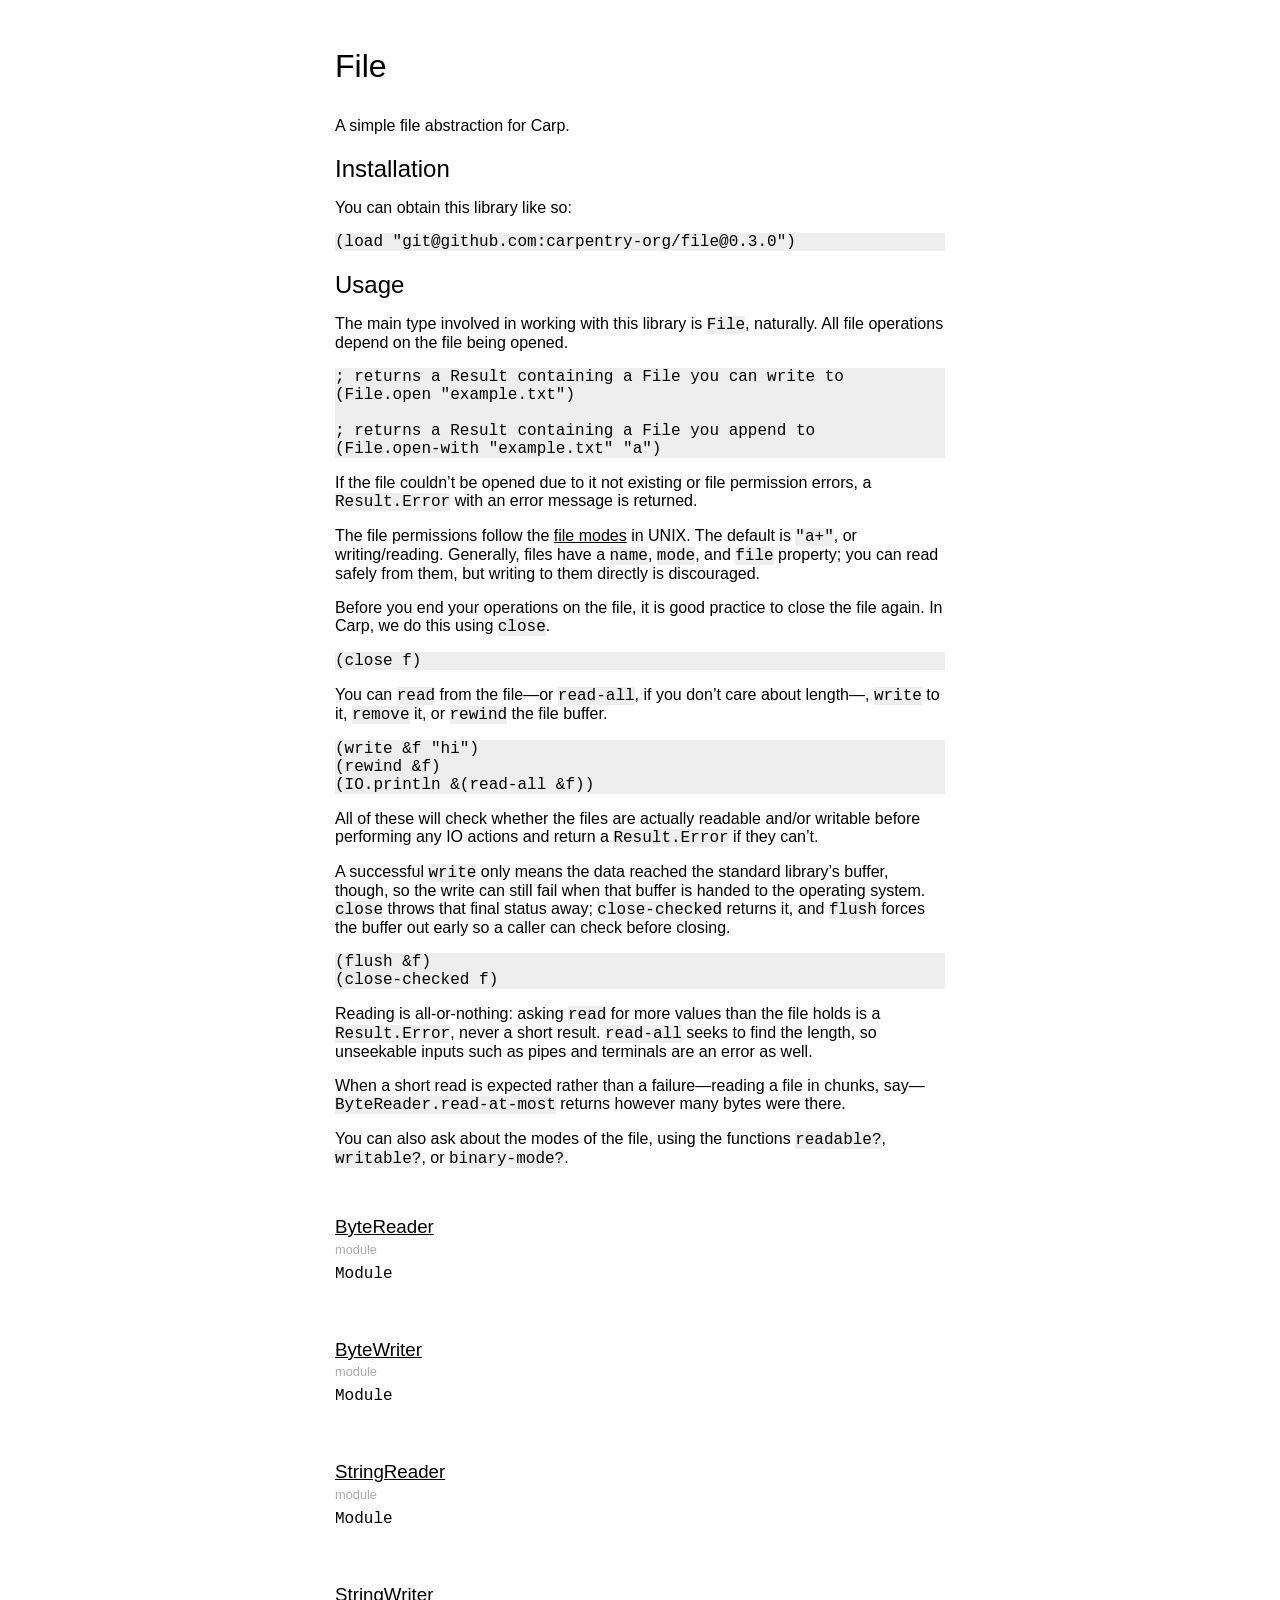
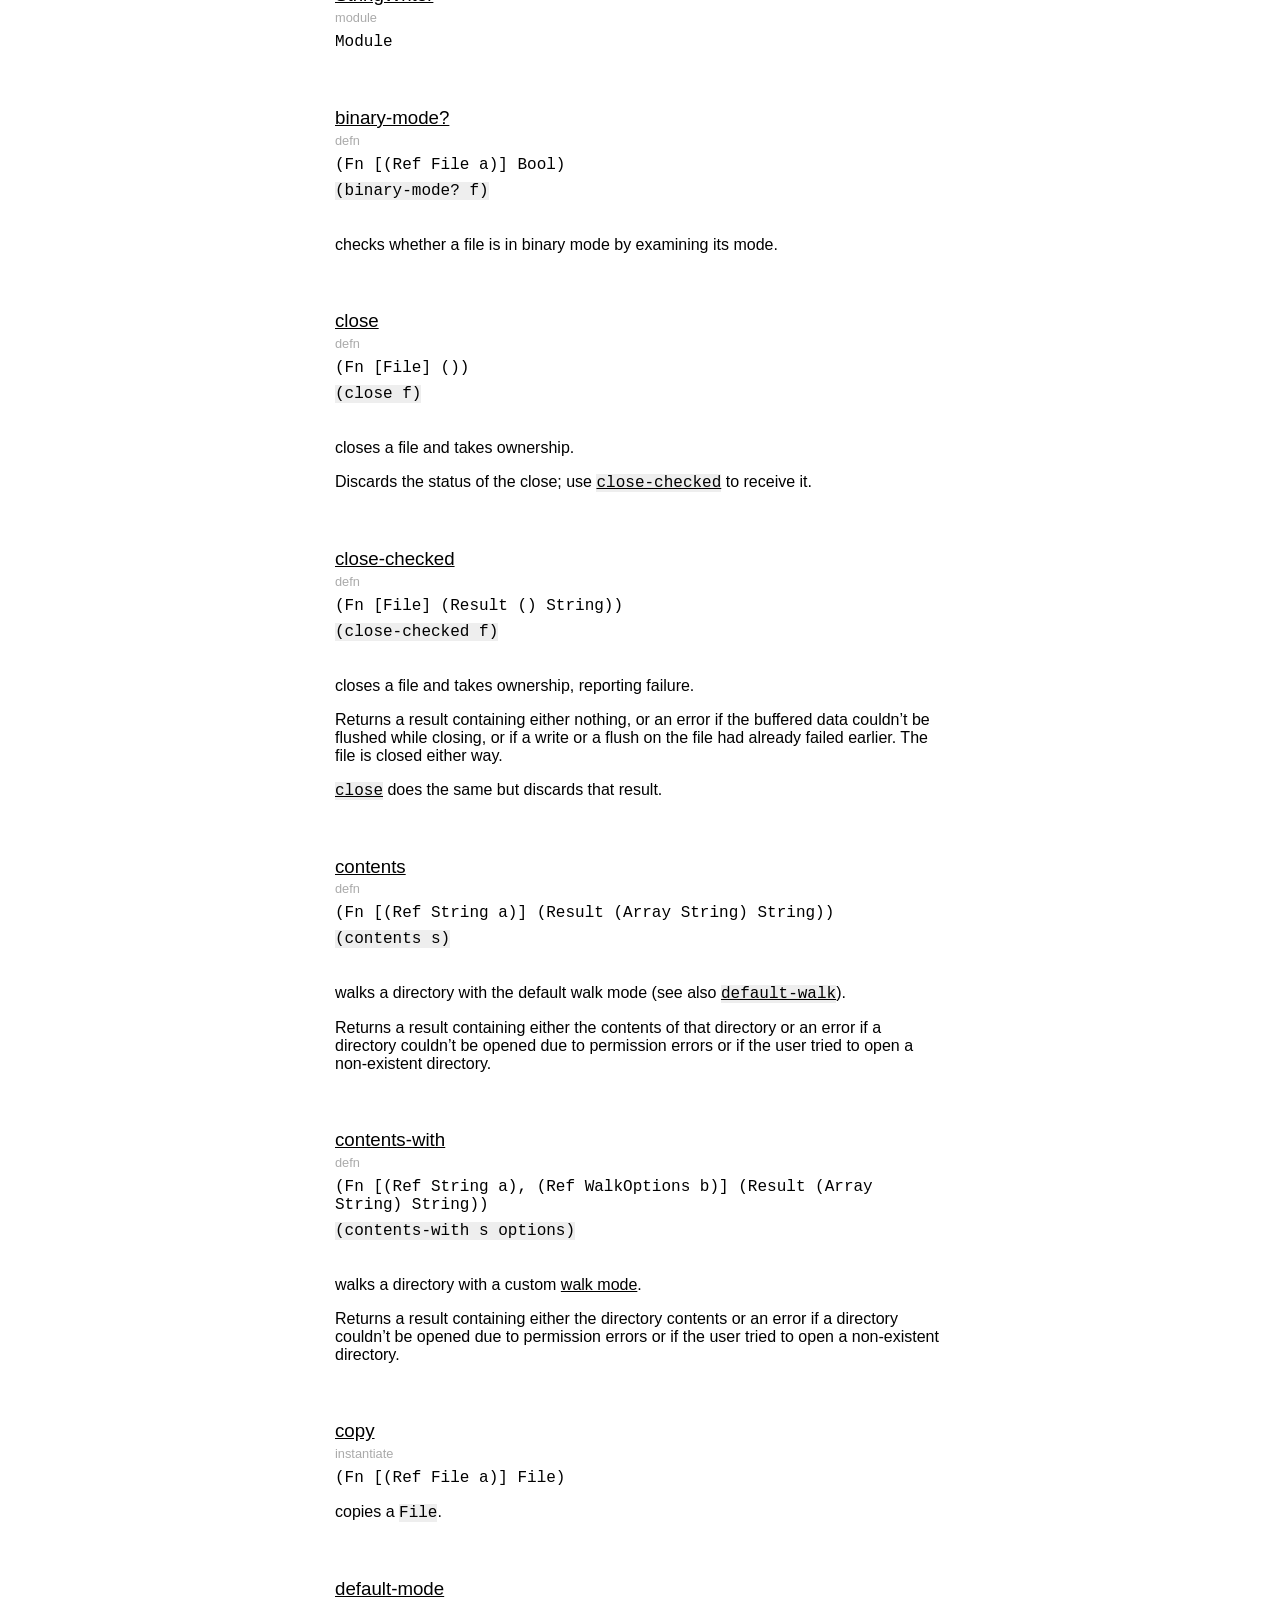
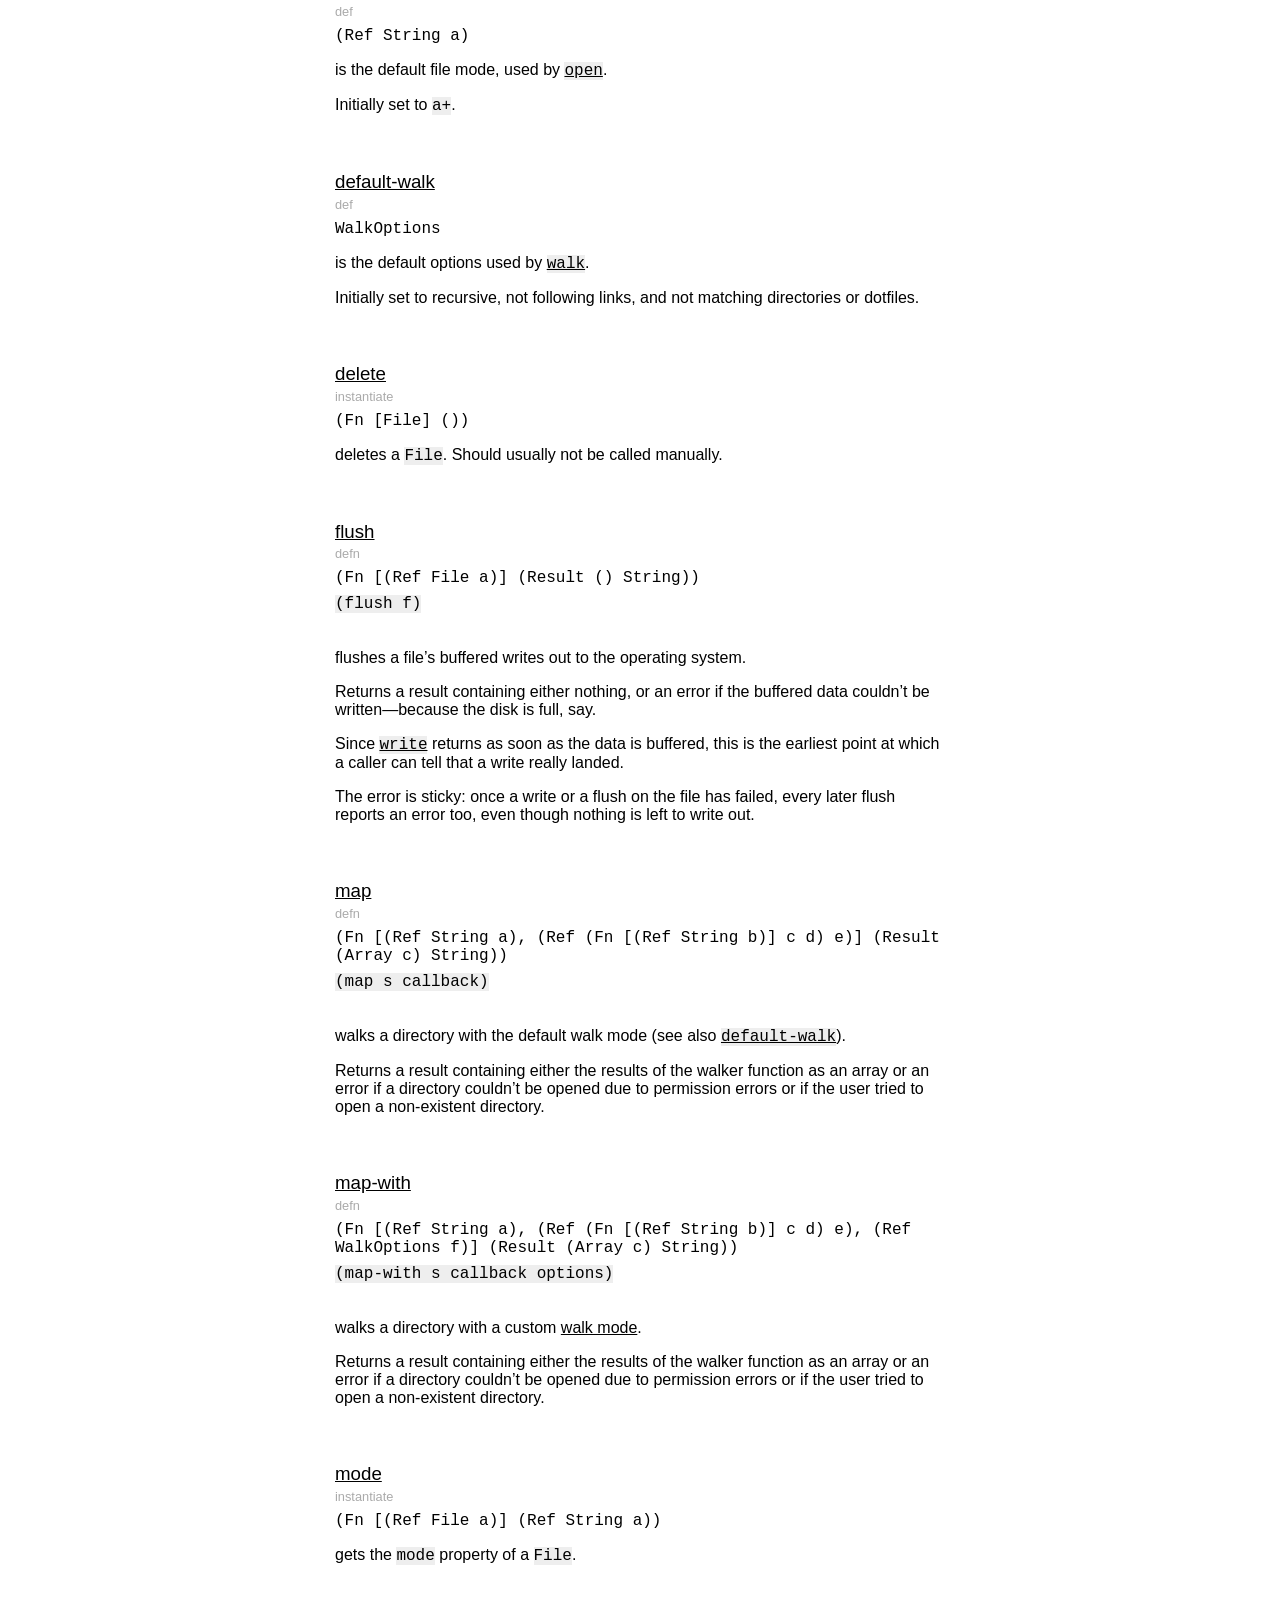
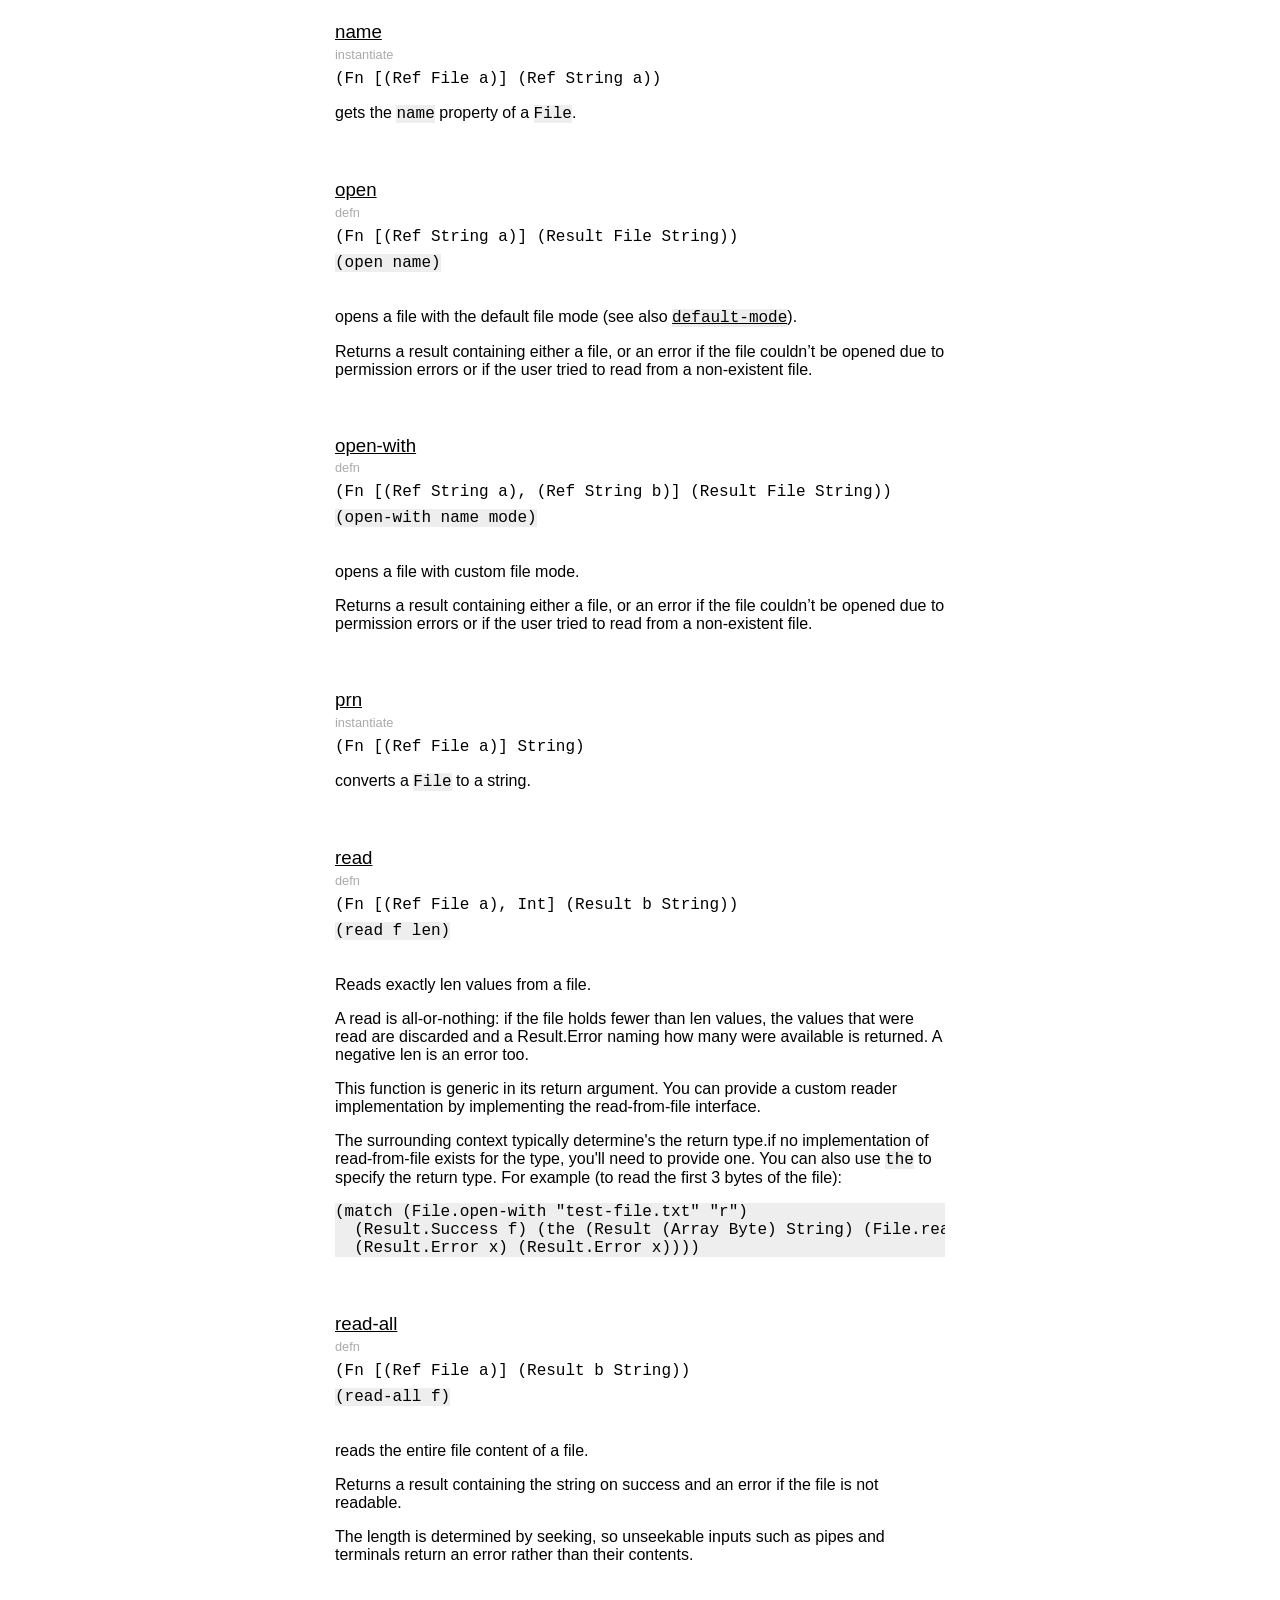
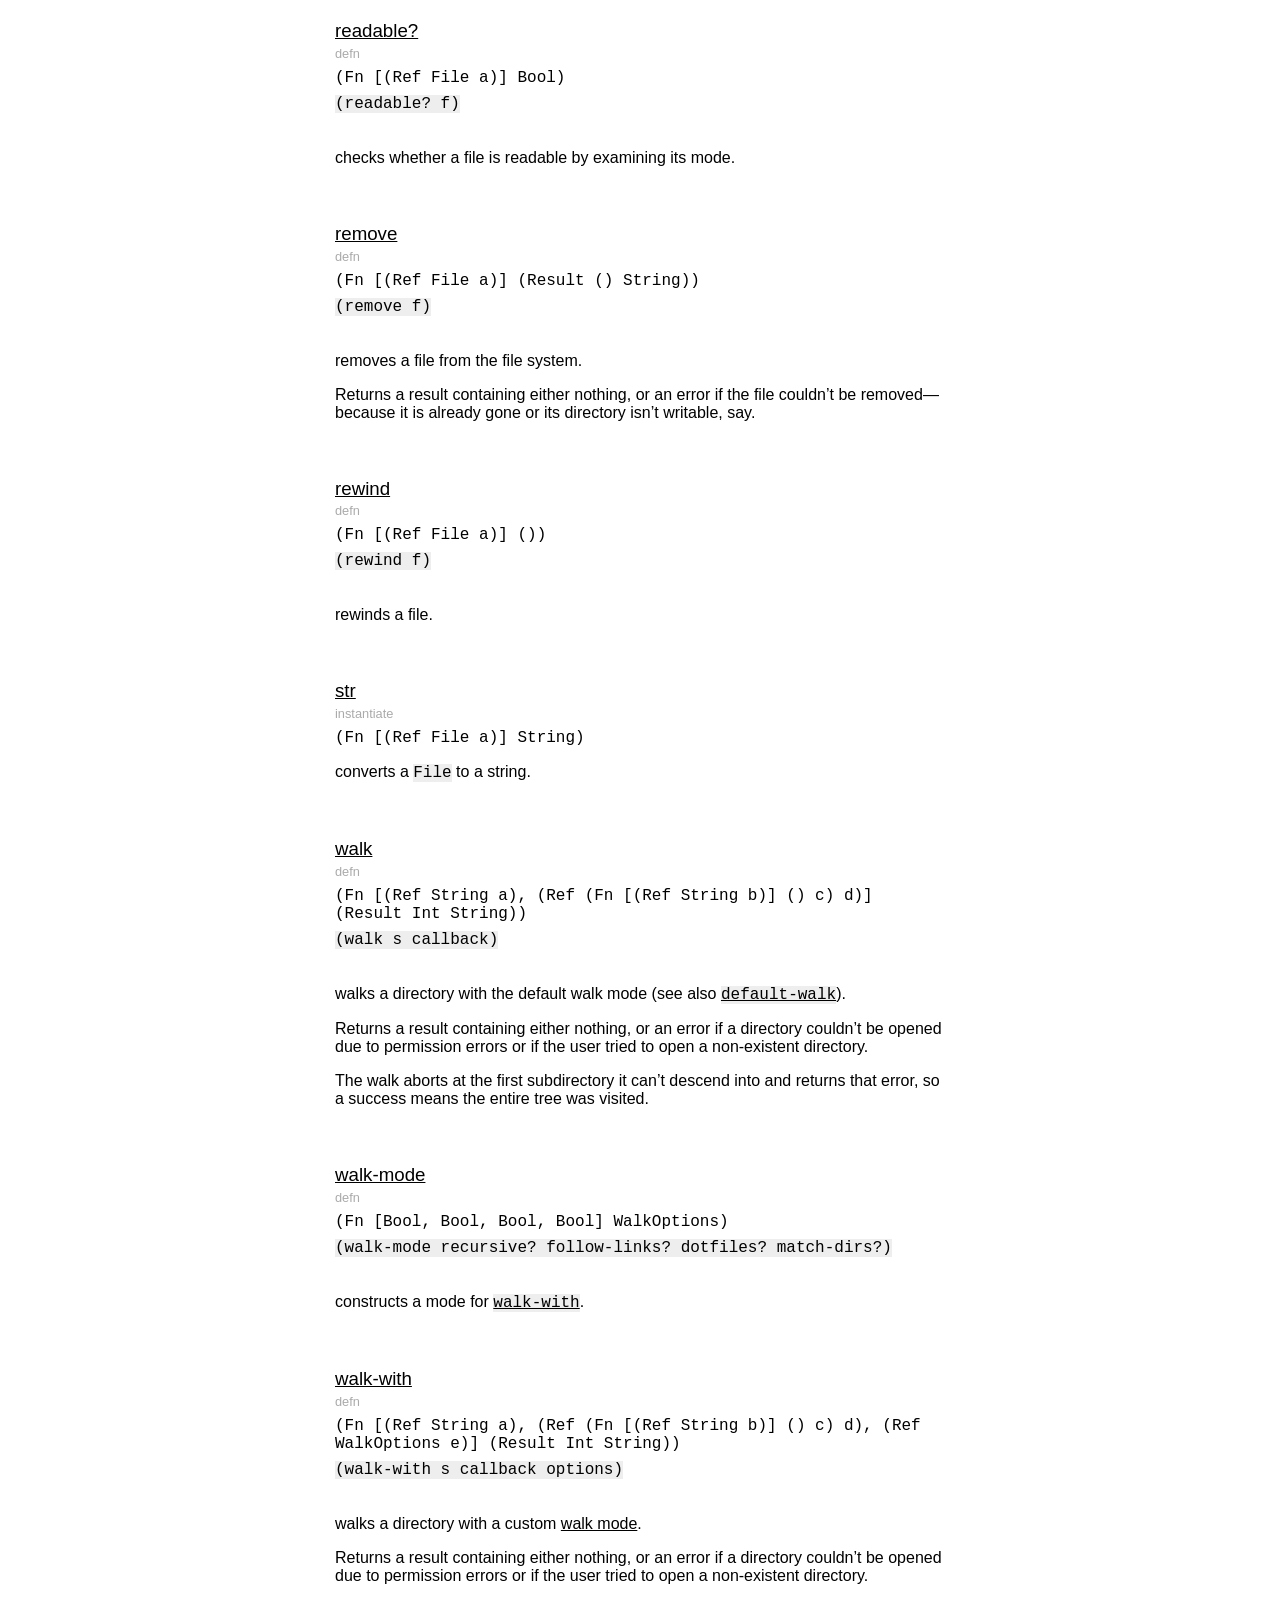
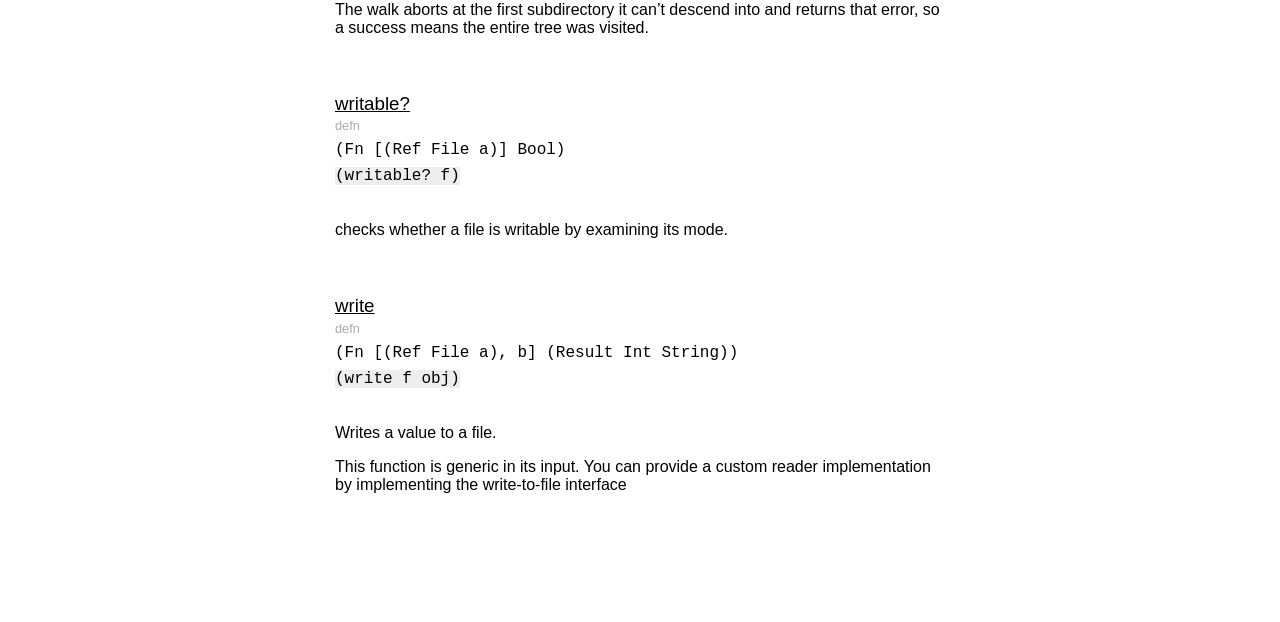
==== commit 1d527eef: "docs: spell “non-existent” the way the tests already do Eight doc strings in open, walk and read car" ====
--- a/docs/index.html
+++ b/docs/index.html
@@ -275,7 +275,7 @@
 <a href="#default-walk"><code>default-walk</code></a>).</p>
 <p>Returns a result containing either the contents of that directory or an error
 if a directory couldn’t be opened due to permission errors or if the user
-tried to open a nonexistant directory.</p>
+tried to open a non-existent directory.</p>
 
                     </p>
                 </div>
@@ -298,7 +298,7 @@
                         <p>walks a directory with a custom <a href="#walk-mode">walk mode</a>.</p>
 <p>Returns a result containing either the directory contents or an error if a
 directory couldn’t be opened due to permission errors or if the user tried to
-open a nonexistant directory.</p>
+open a non-existent directory.</p>
 
                     </p>
                 </div>
@@ -431,7 +431,7 @@
 <a href="#default-walk"><code>default-walk</code></a>).</p>
 <p>Returns a result containing either the results of the walker function as an
 array or an error if a directory couldn’t be opened due to permission errors
-or if the user tried to open a nonexistant directory.</p>
+or if the user tried to open a non-existent directory.</p>
 
                     </p>
                 </div>
@@ -454,7 +454,7 @@
                         <p>walks a directory with a custom <a href="#walk-mode">walk mode</a>.</p>
 <p>Returns a result containing either the results of the walker function as an
 array or an error if a directory couldn’t be opened due to permission errors
-or if the user tried to open a nonexistant directory.</p>
+or if the user tried to open a non-existent directory.</p>
 
                     </p>
                 </div>
@@ -517,7 +517,7 @@
                         <p>opens a file with the default file mode (see also
 <a href="#default-mode"><code>default-mode</code></a>).</p>
 <p>Returns a result containing either a file, or an error if the file couldn’t be
-opened due to permission errors or if the user tried to read from a nonexistant
+opened due to permission errors or if the user tried to read from a non-existent
 file.</p>
 
                     </p>
@@ -540,7 +540,7 @@
                     <p class="doc">
                         <p>opens a file with custom file mode.</p>
 <p>Returns a result containing either a file, or an error if the file couldn’t be
-opened due to permission errors or if the user tried to read from a nonexistant
+opened due to permission errors or if the user tried to read from a non-existent
 file.</p>
 
                     </p>
@@ -718,7 +718,7 @@
                         <p>walks a directory with the default walk mode (see also
 <a href="#default-walk"><code>default-walk</code></a>).</p>
 <p>Returns a result containing either nothing, or an error if a directory couldn’t
-be opened due to permission errors or if the user tried to open a nonexistant
+be opened due to permission errors or if the user tried to open a non-existent
 directory.</p>
 <p>The walk aborts at the first subdirectory it can’t descend into and returns that
 error, so a success means the entire tree was visited.</p>
@@ -763,7 +763,7 @@
                     <p class="doc">
                         <p>walks a directory with a custom <a href="#walk-mode">walk mode</a>.</p>
 <p>Returns a result containing either nothing, or an error if a directory couldn’t
-be opened due to permission errors or if the user tried to open a nonexistant
+be opened due to permission errors or if the user tried to open a non-existent
 directory.</p>
 <p>The walk aborts at the first subdirectory it can’t descend into and returns that
 error, so a success means the entire tree was visited.</p>
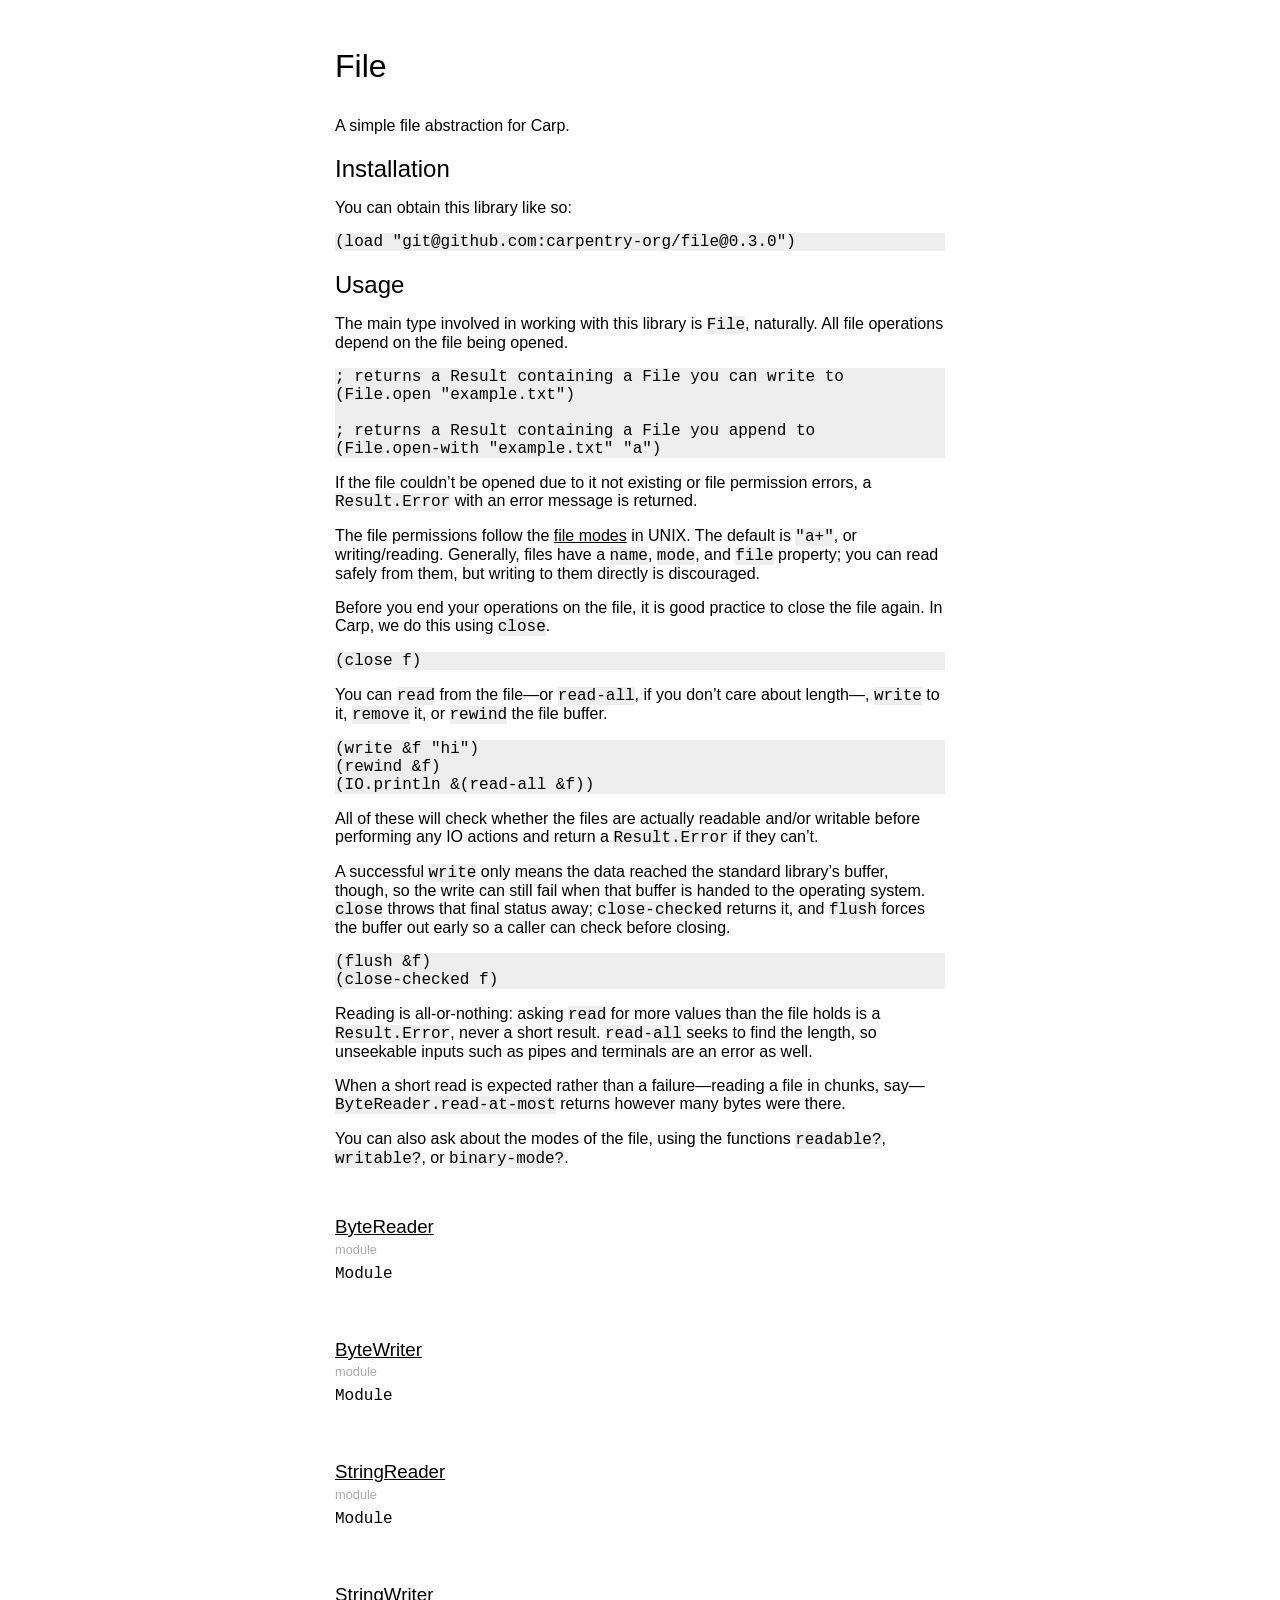
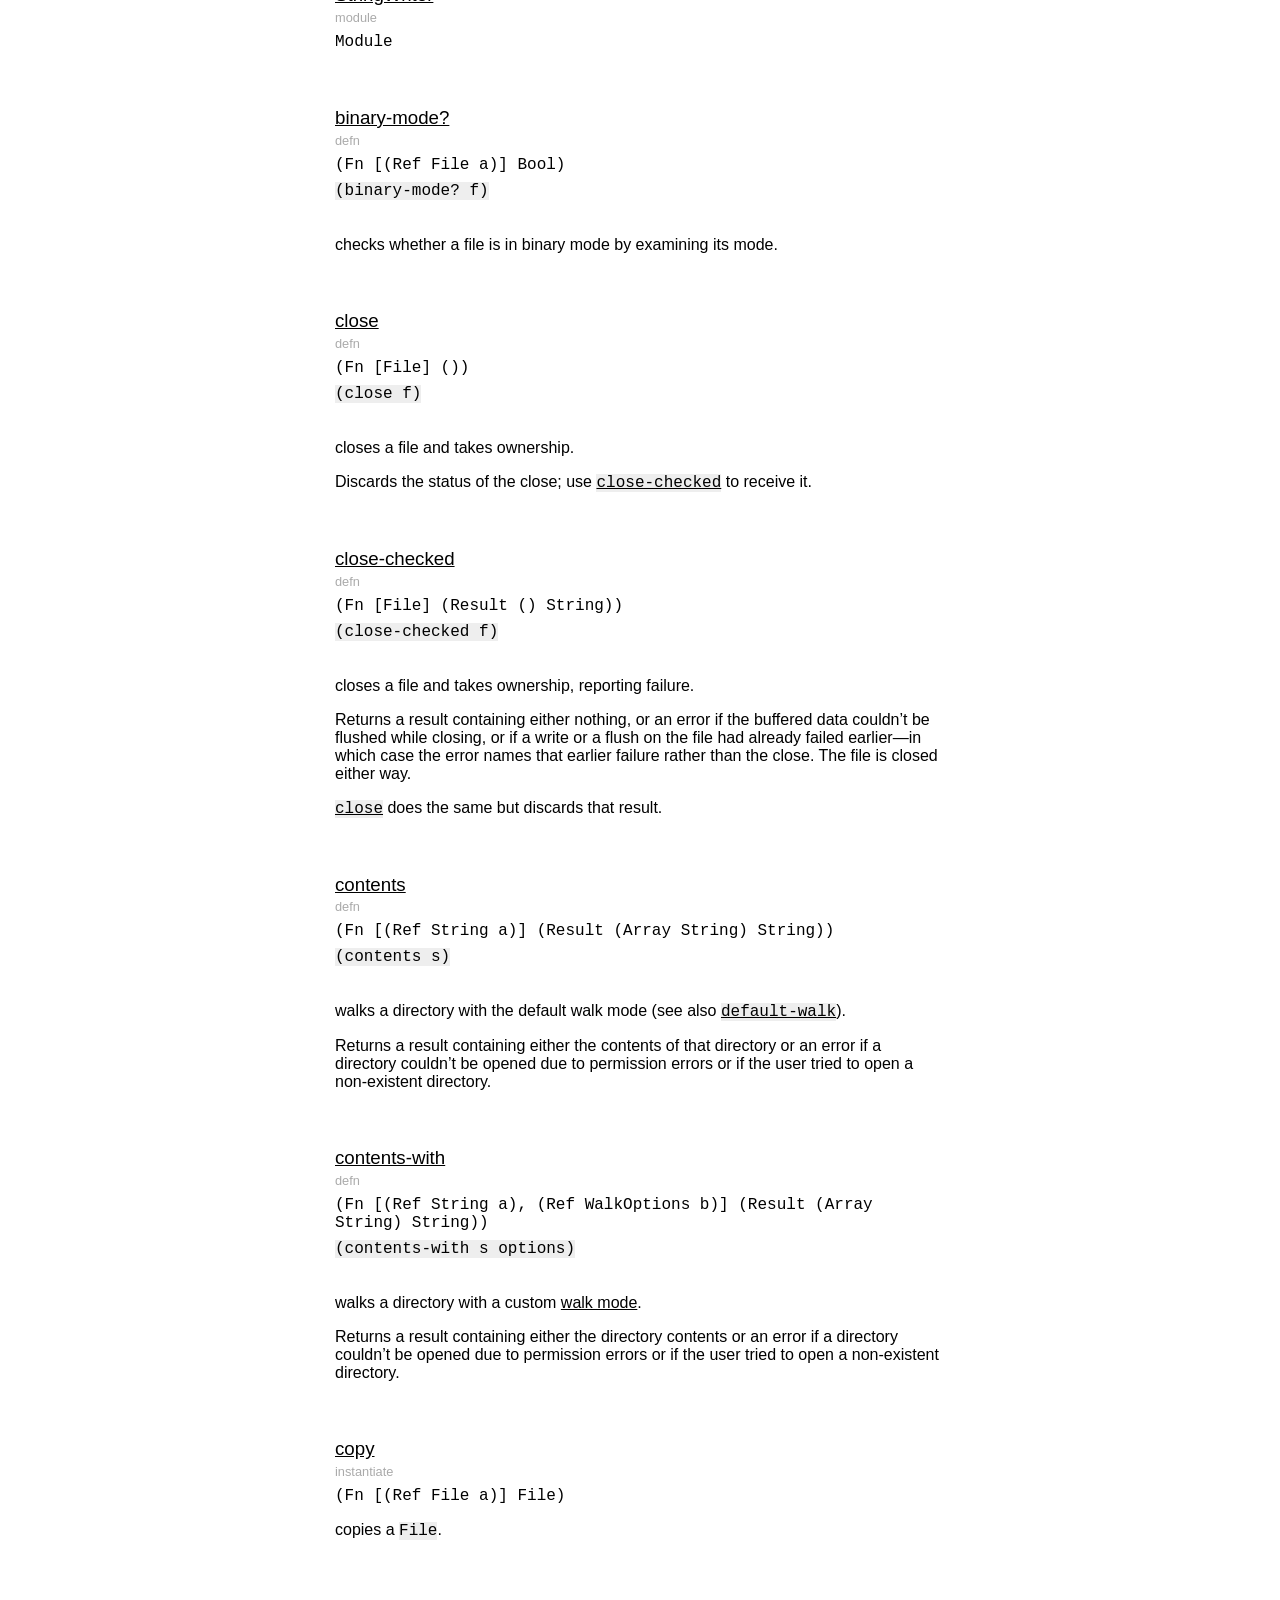
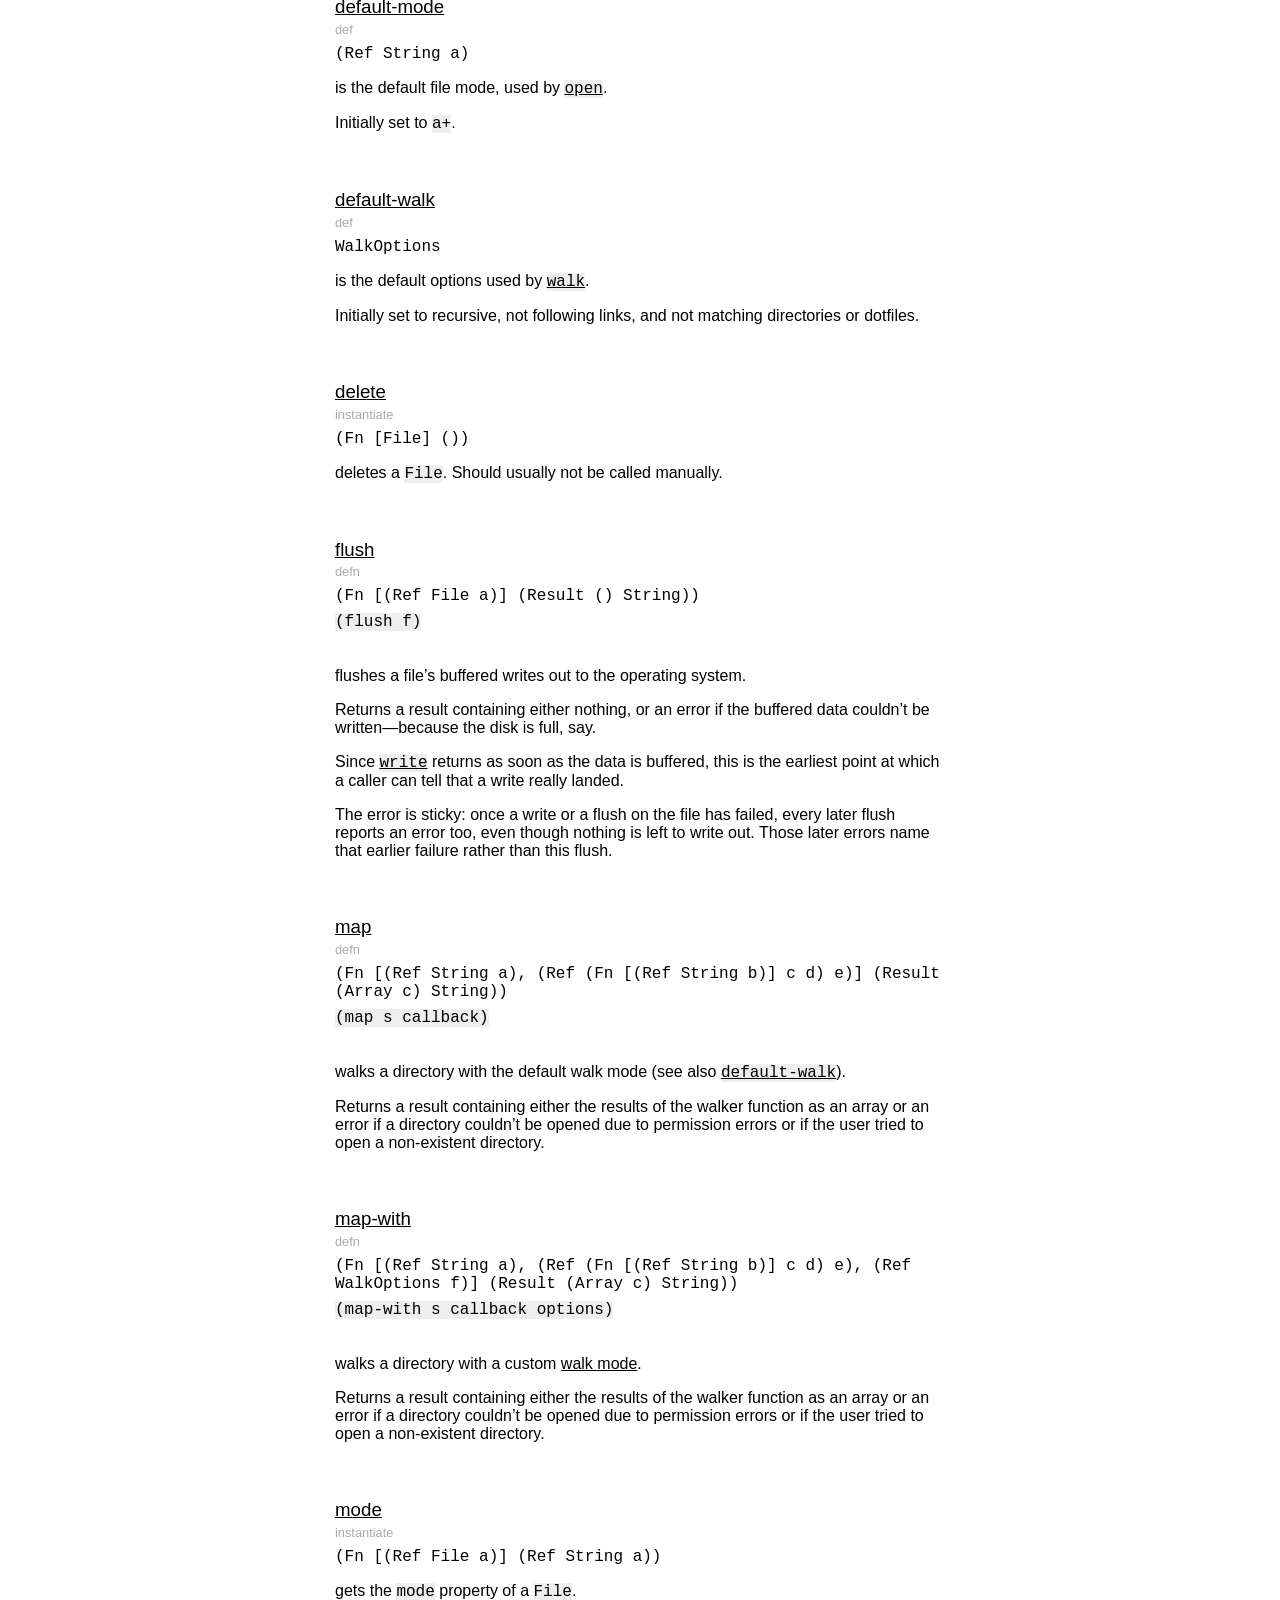
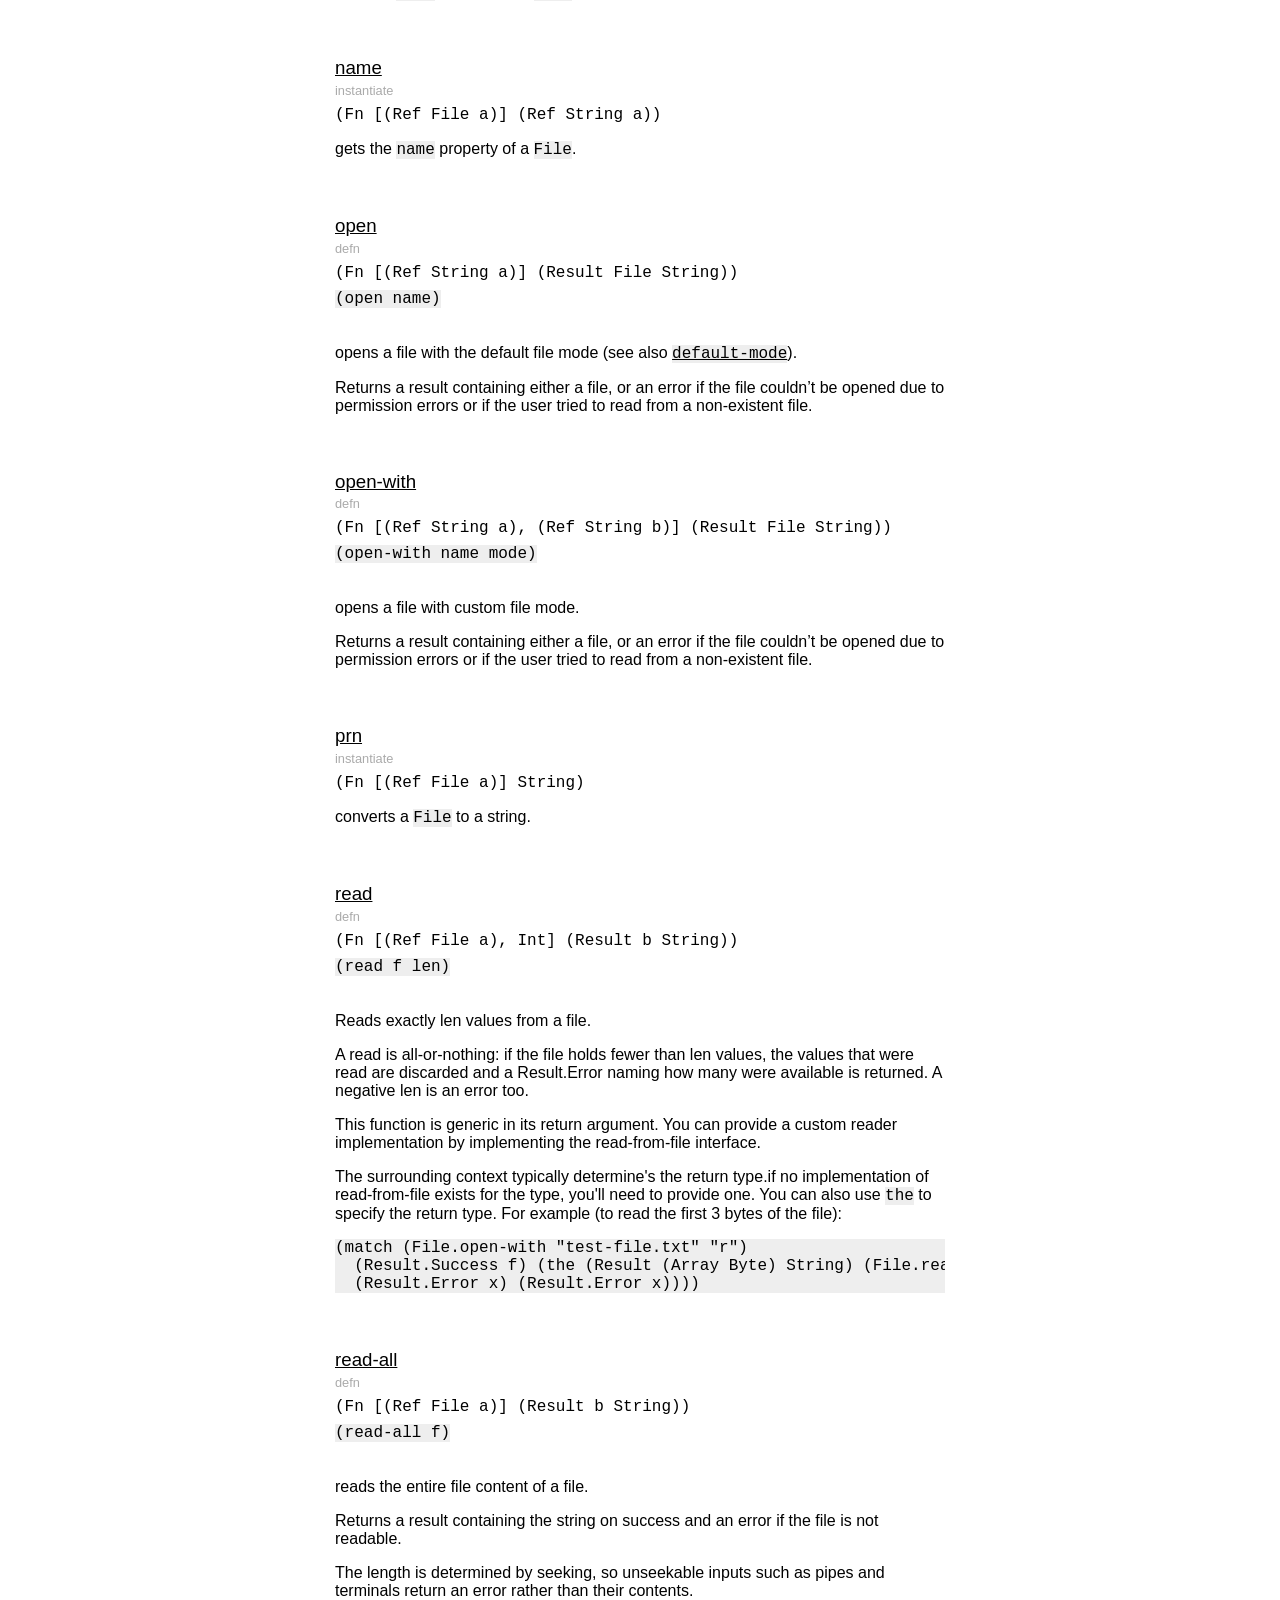
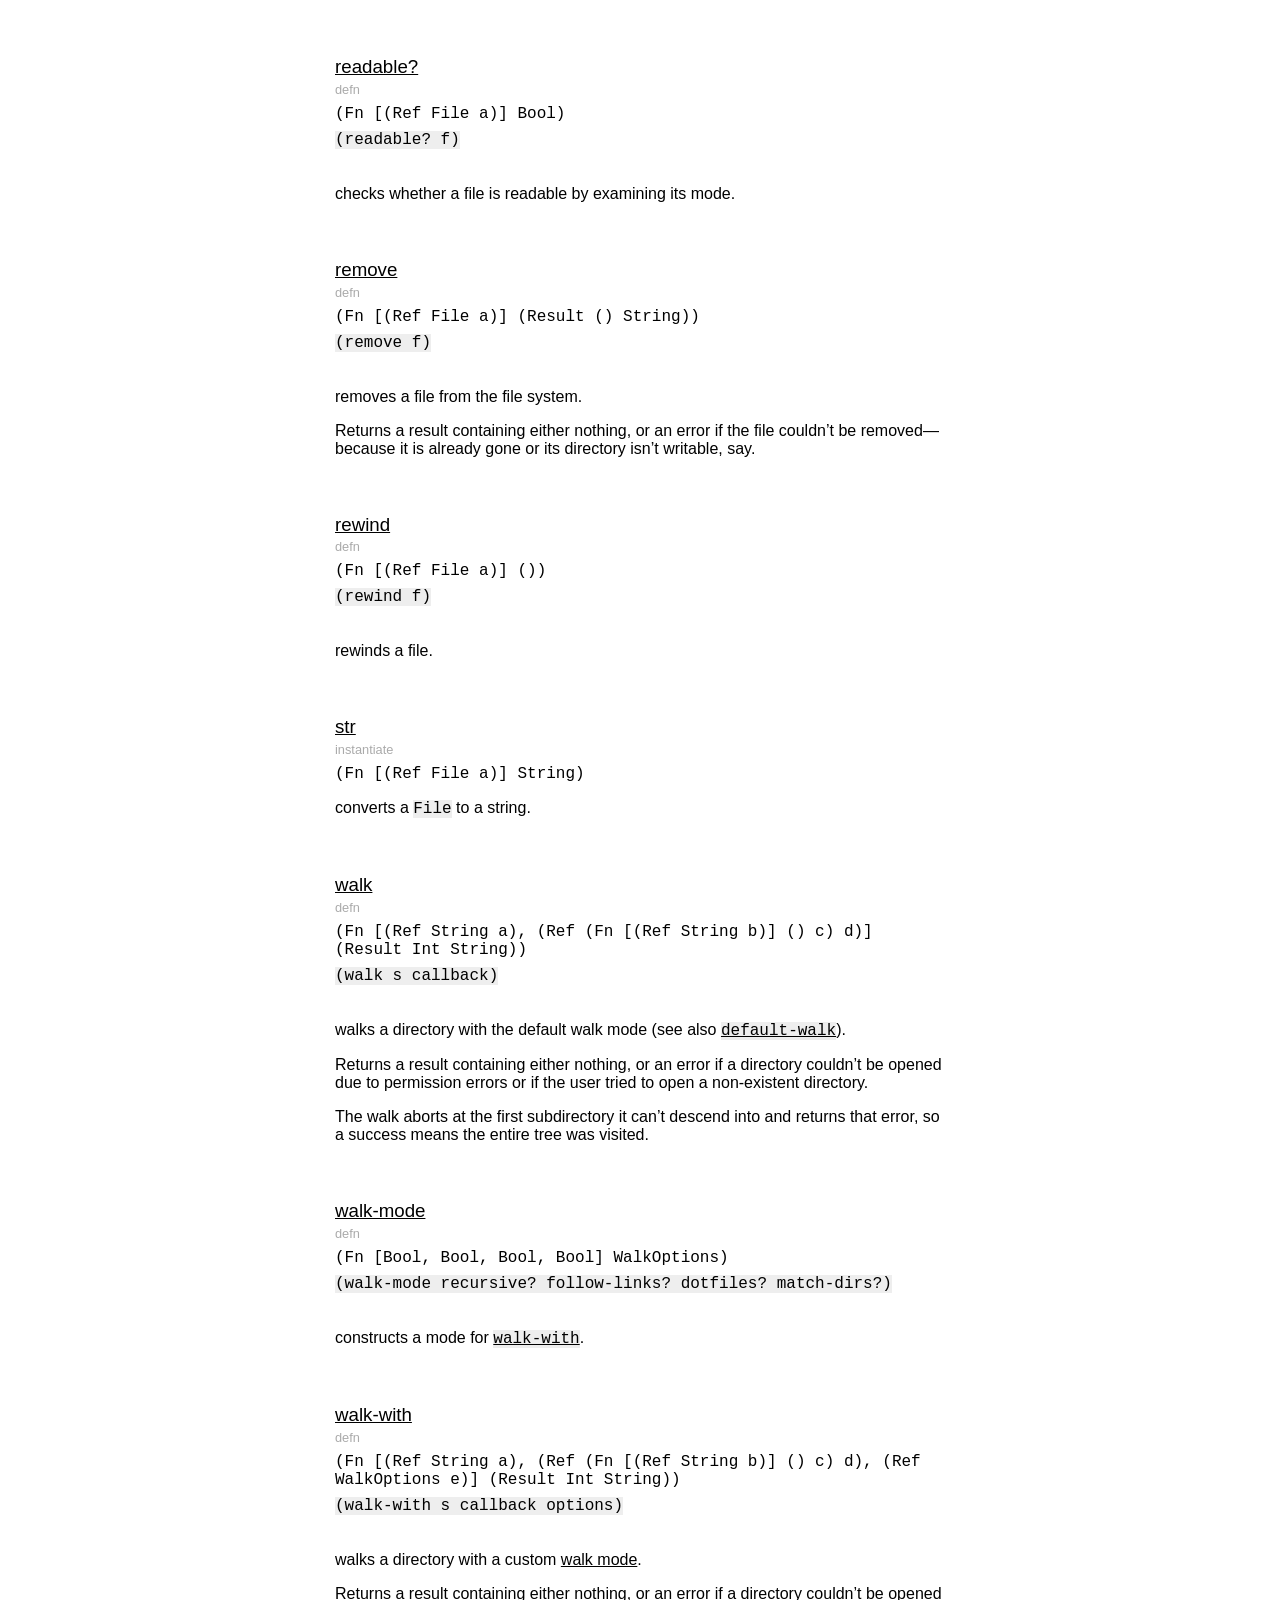
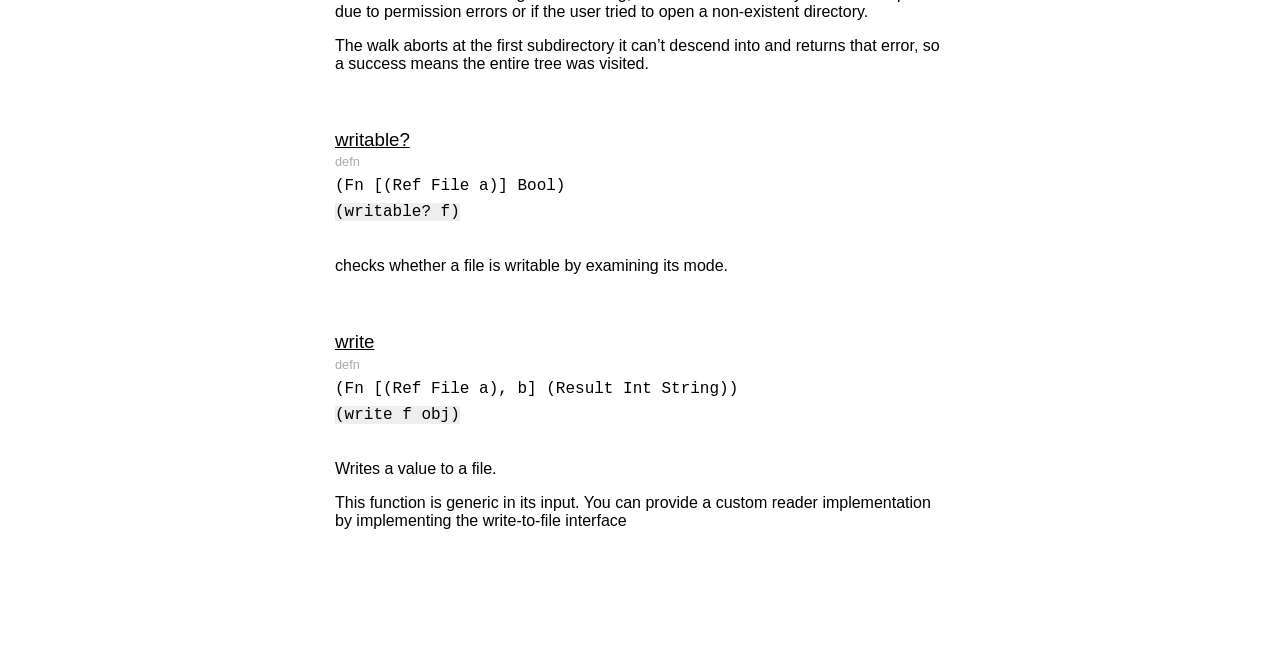
==== commit ae85419c: "fix(errors): name the earlier failure when the sticky indicator is what fails `flush` and `close-che" ====
--- a/docs/index.html
+++ b/docs/index.html
@@ -250,7 +250,8 @@
                         <p>closes a file and takes ownership, reporting failure.</p>
 <p>Returns a result containing either nothing, or an error if the buffered data
 couldn’t be flushed while closing, or if a write or a flush on the file had
-already failed earlier. The file is closed either way.</p>
+already failed earlier—in which case the error names that earlier failure
+rather than the close. The file is closed either way.</p>
 <p><a href="#close"><code>close</code></a> does the same but discards that result.</p>
 
                     </p>
@@ -407,7 +408,8 @@
 <p>Since <a href="#write"><code>write</code></a> returns as soon as the data is buffered, this is the
 earliest point at which a caller can tell that a write really landed.</p>
 <p>The error is sticky: once a write or a flush on the file has failed, every
-later flush reports an error too, even though nothing is left to write out.</p>
+later flush reports an error too, even though nothing is left to write out.
+Those later errors name that earlier failure rather than this flush.</p>
 
                     </p>
                 </div>
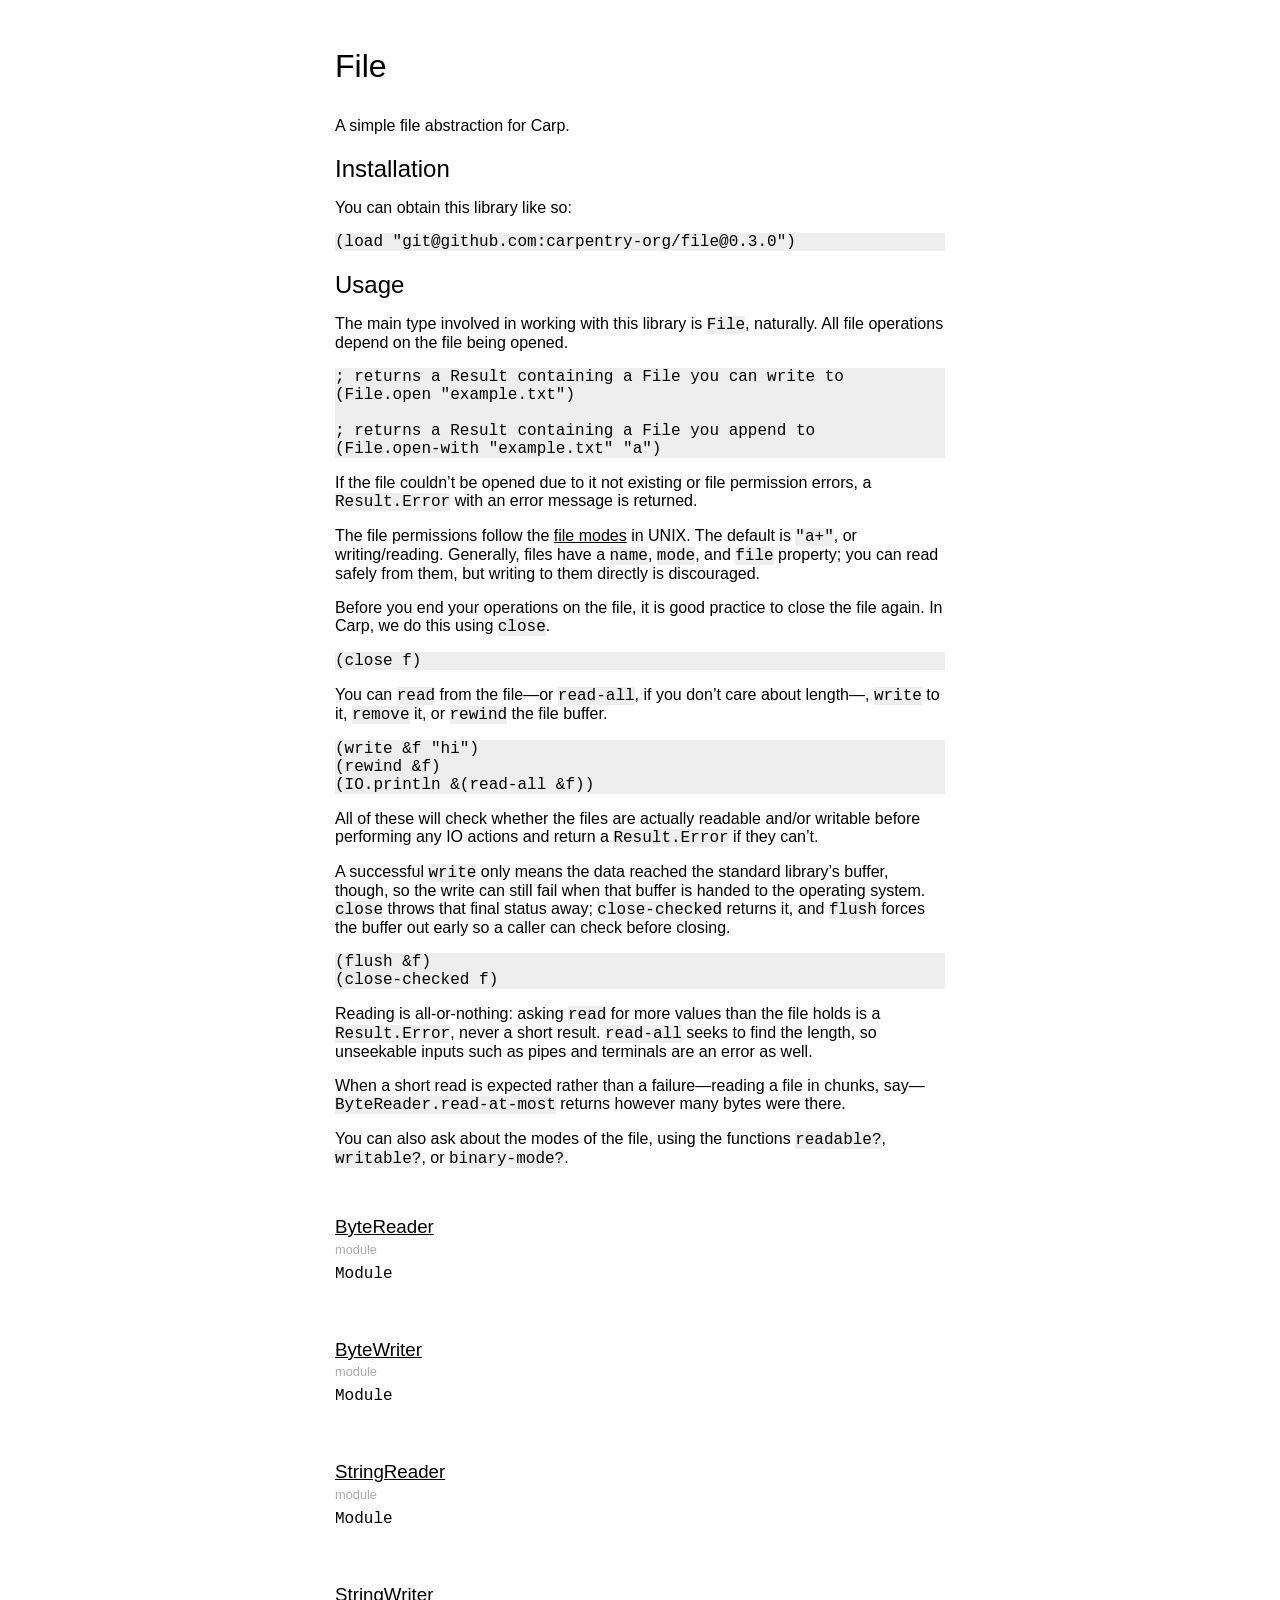
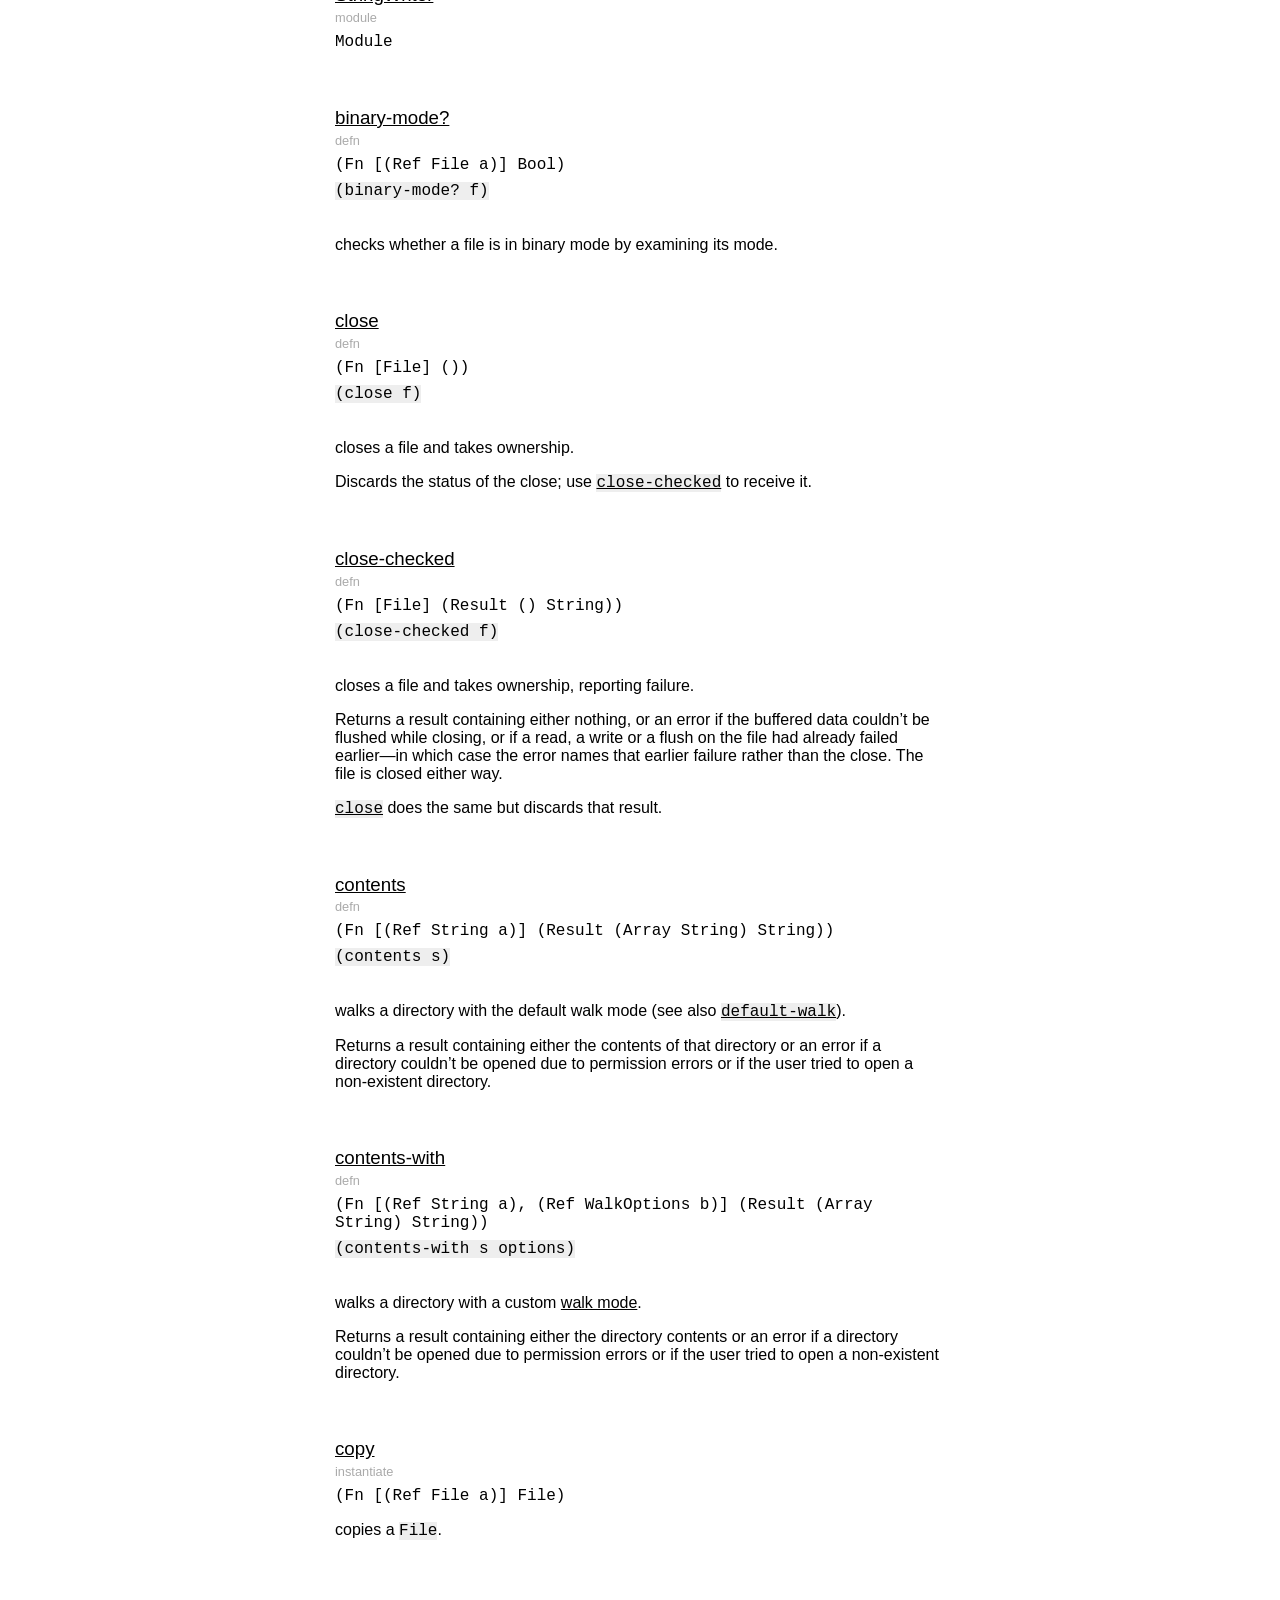
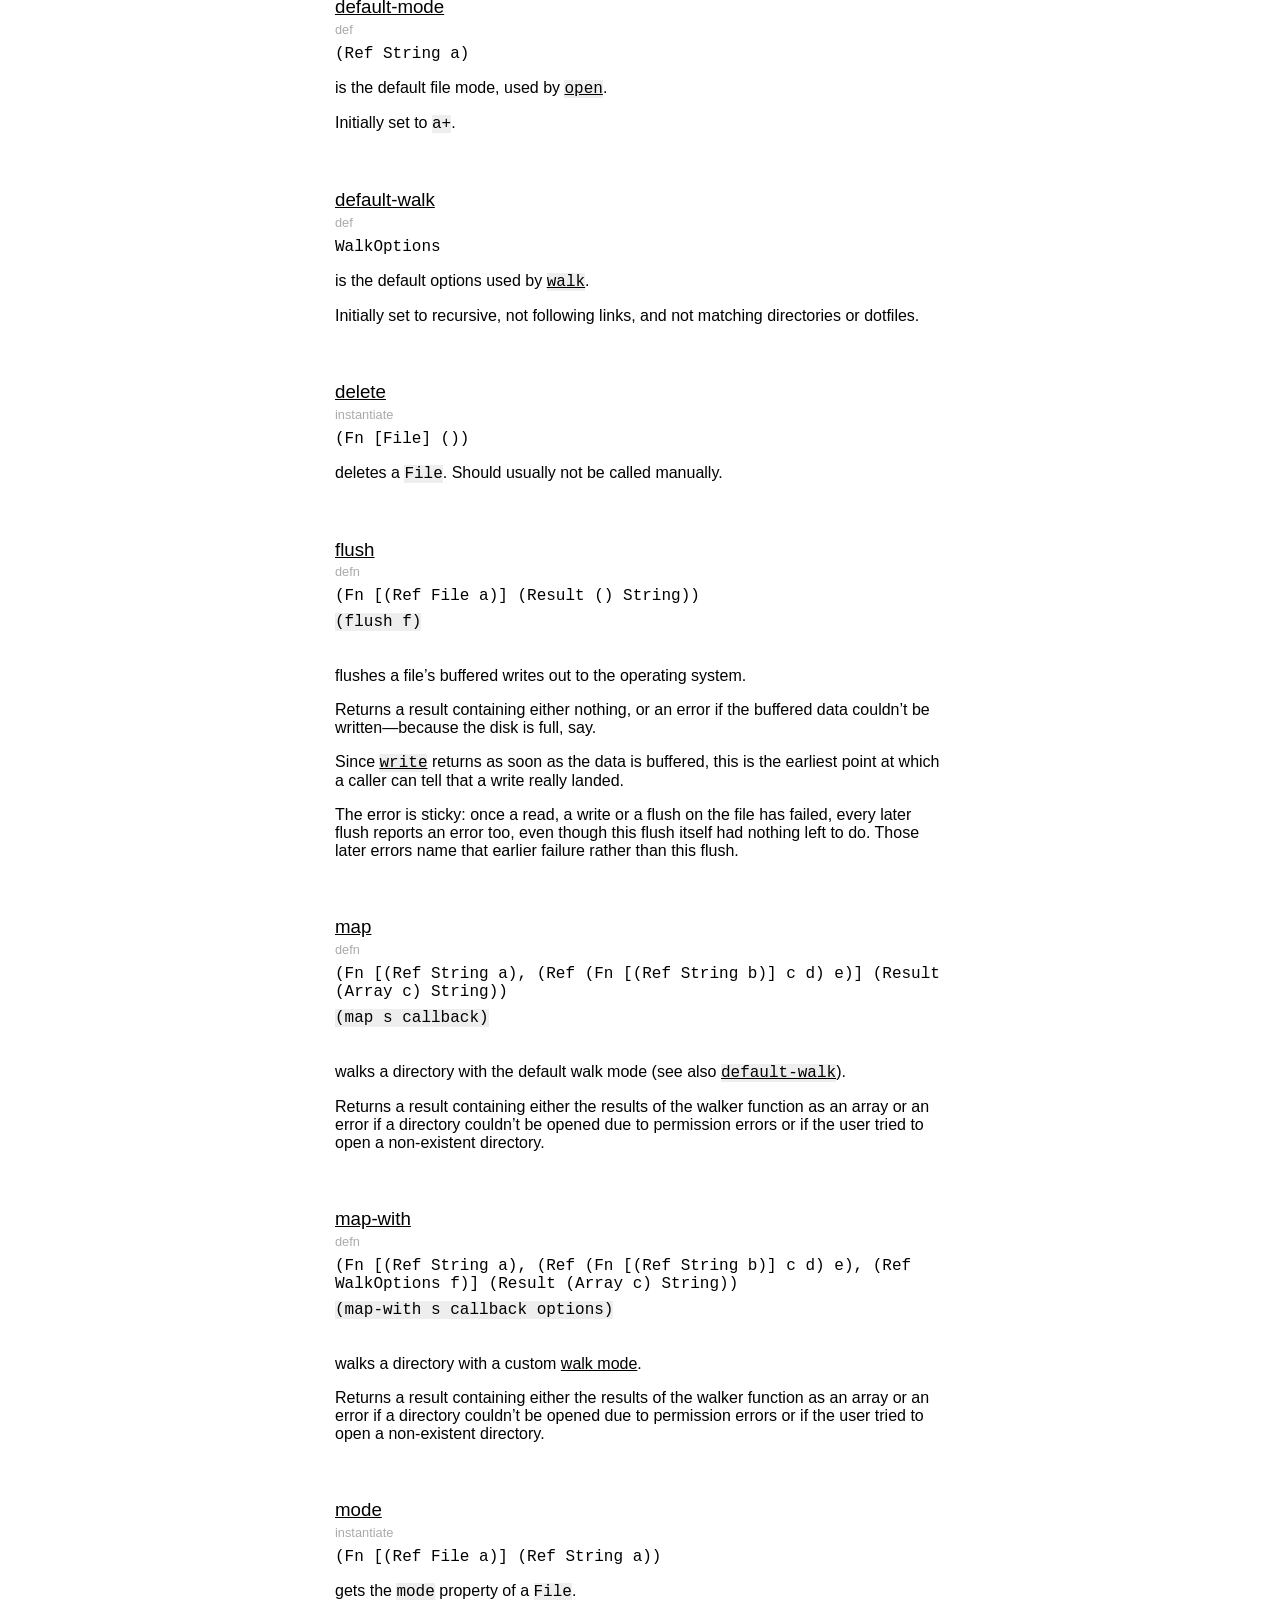
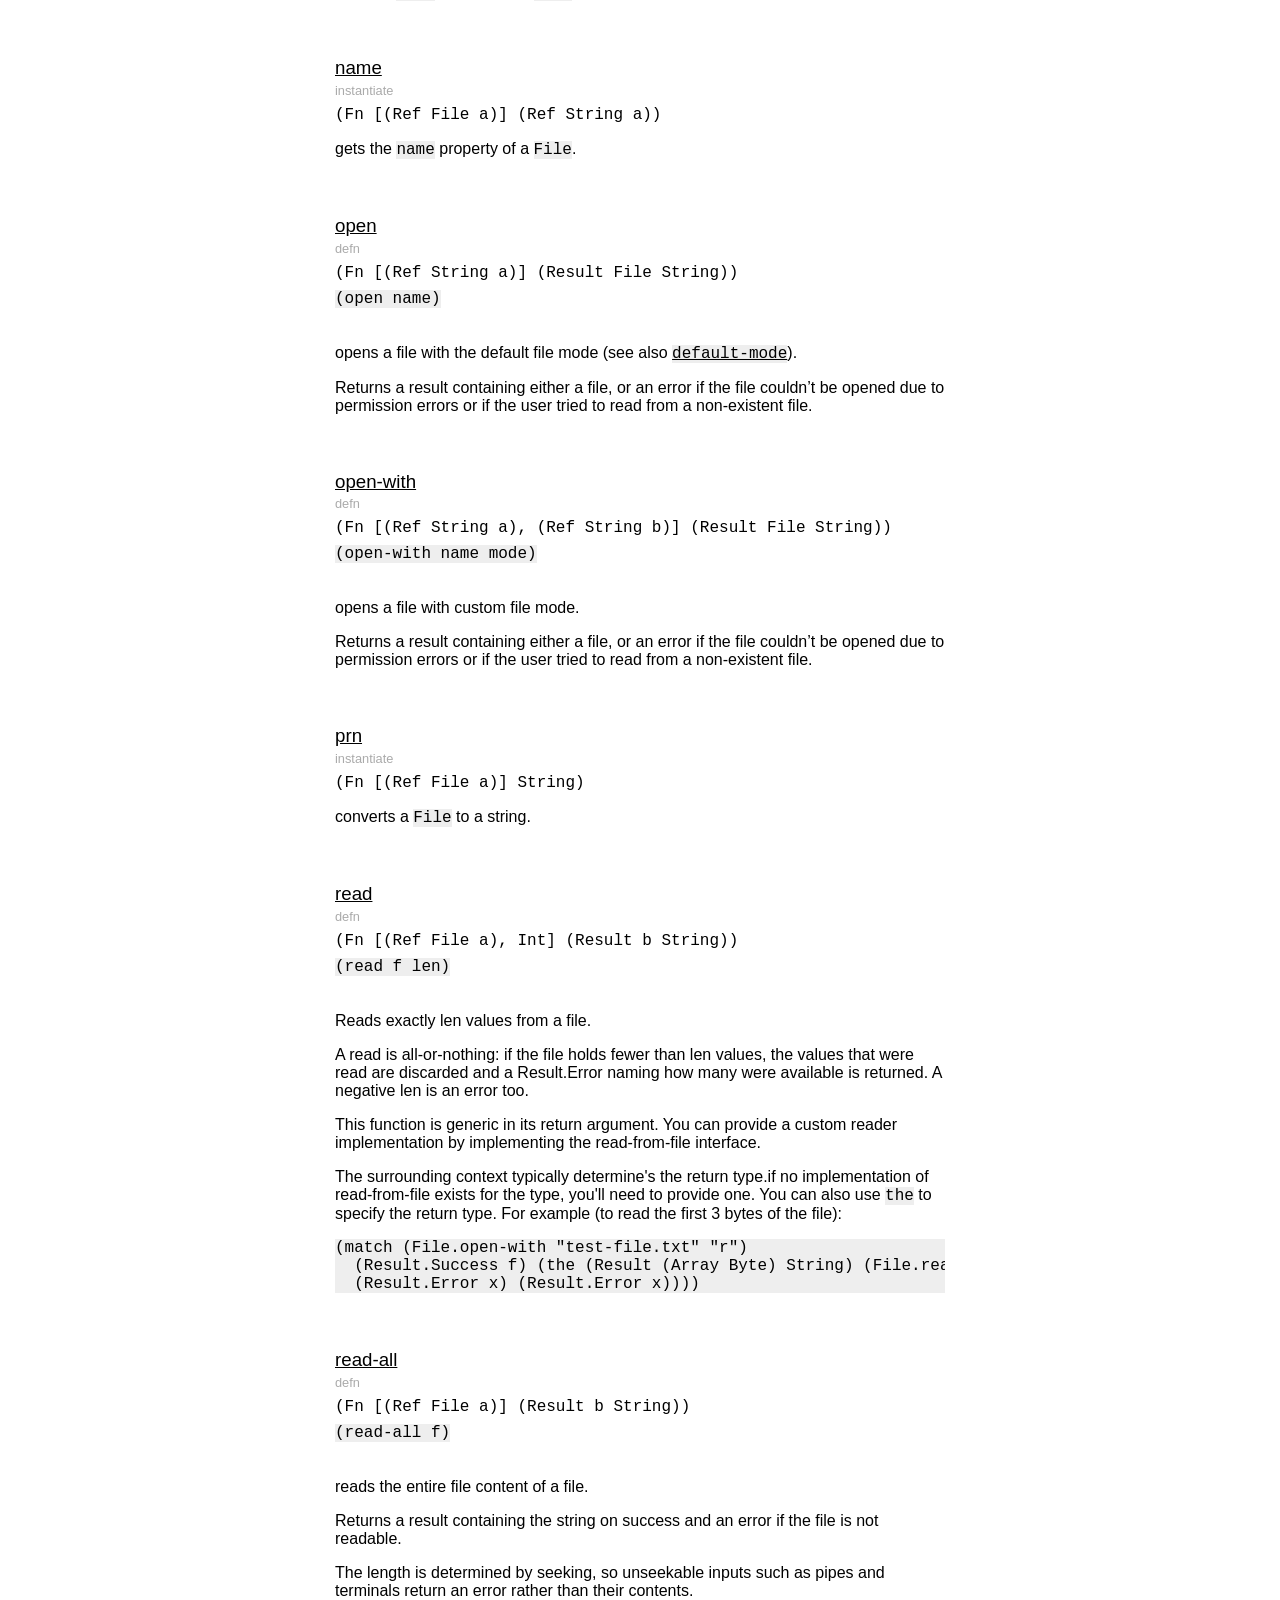
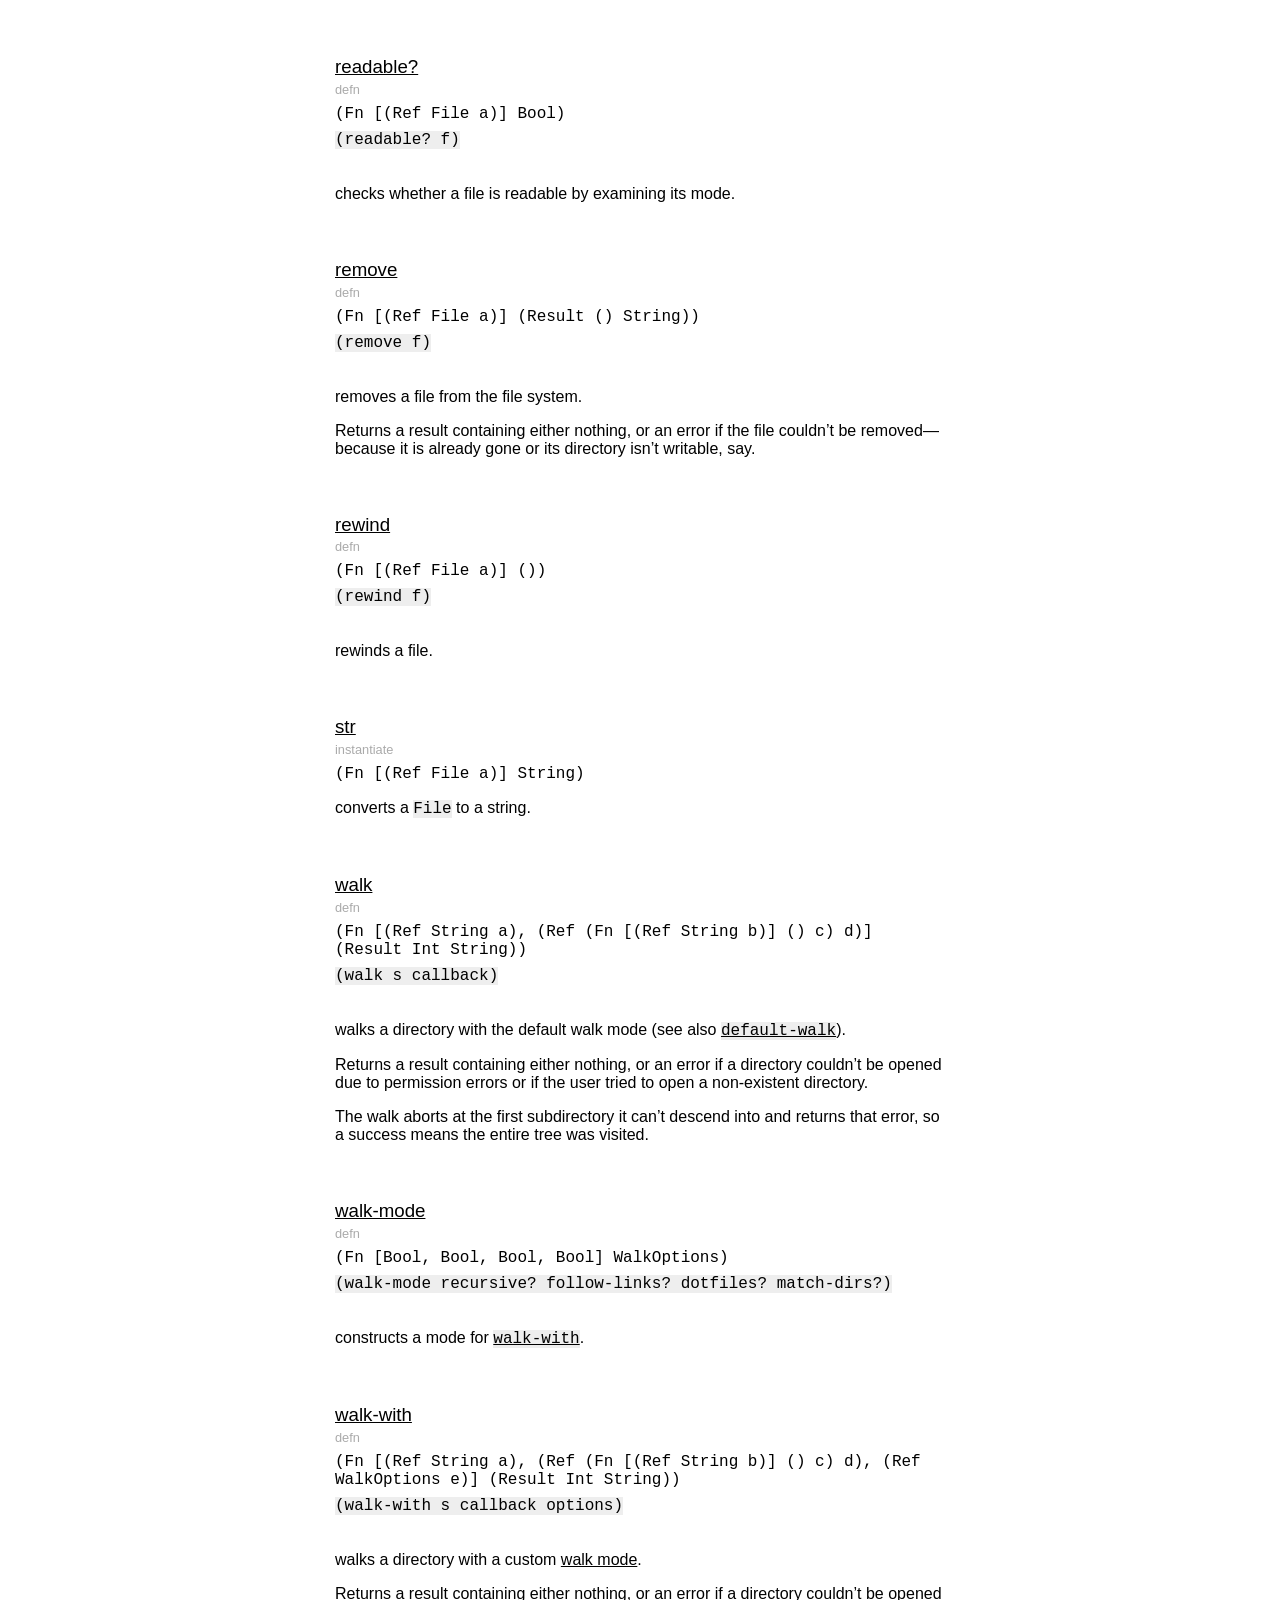
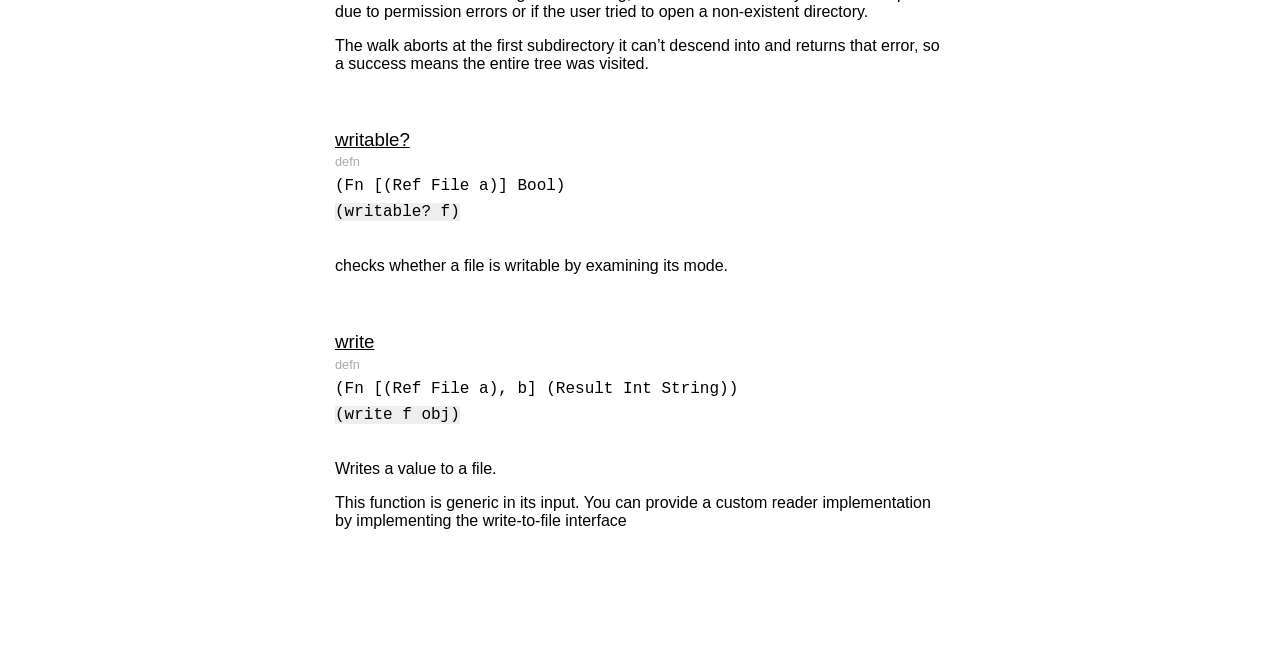
==== commit 7f523d56: "fix(errors): stop naming a write the error indicator does not imply `ferror` is set by a failed read" ====
--- a/docs/index.html
+++ b/docs/index.html
@@ -249,9 +249,9 @@
                     <p class="doc">
                         <p>closes a file and takes ownership, reporting failure.</p>
 <p>Returns a result containing either nothing, or an error if the buffered data
-couldn’t be flushed while closing, or if a write or a flush on the file had
-already failed earlier—in which case the error names that earlier failure
-rather than the close. The file is closed either way.</p>
+couldn’t be flushed while closing, or if a read, a write or a flush on the
+file had already failed earlier—in which case the error names that earlier
+failure rather than the close. The file is closed either way.</p>
 <p><a href="#close"><code>close</code></a> does the same but discards that result.</p>
 
                     </p>
@@ -407,9 +407,10 @@
 couldn’t be written—because the disk is full, say.</p>
 <p>Since <a href="#write"><code>write</code></a> returns as soon as the data is buffered, this is the
 earliest point at which a caller can tell that a write really landed.</p>
-<p>The error is sticky: once a write or a flush on the file has failed, every
-later flush reports an error too, even though nothing is left to write out.
-Those later errors name that earlier failure rather than this flush.</p>
+<p>The error is sticky: once a read, a write or a flush on the file has failed,
+every later flush reports an error too, even though this flush itself had
+nothing left to do. Those later errors name that earlier failure rather than
+this flush.</p>
 
                     </p>
                 </div>
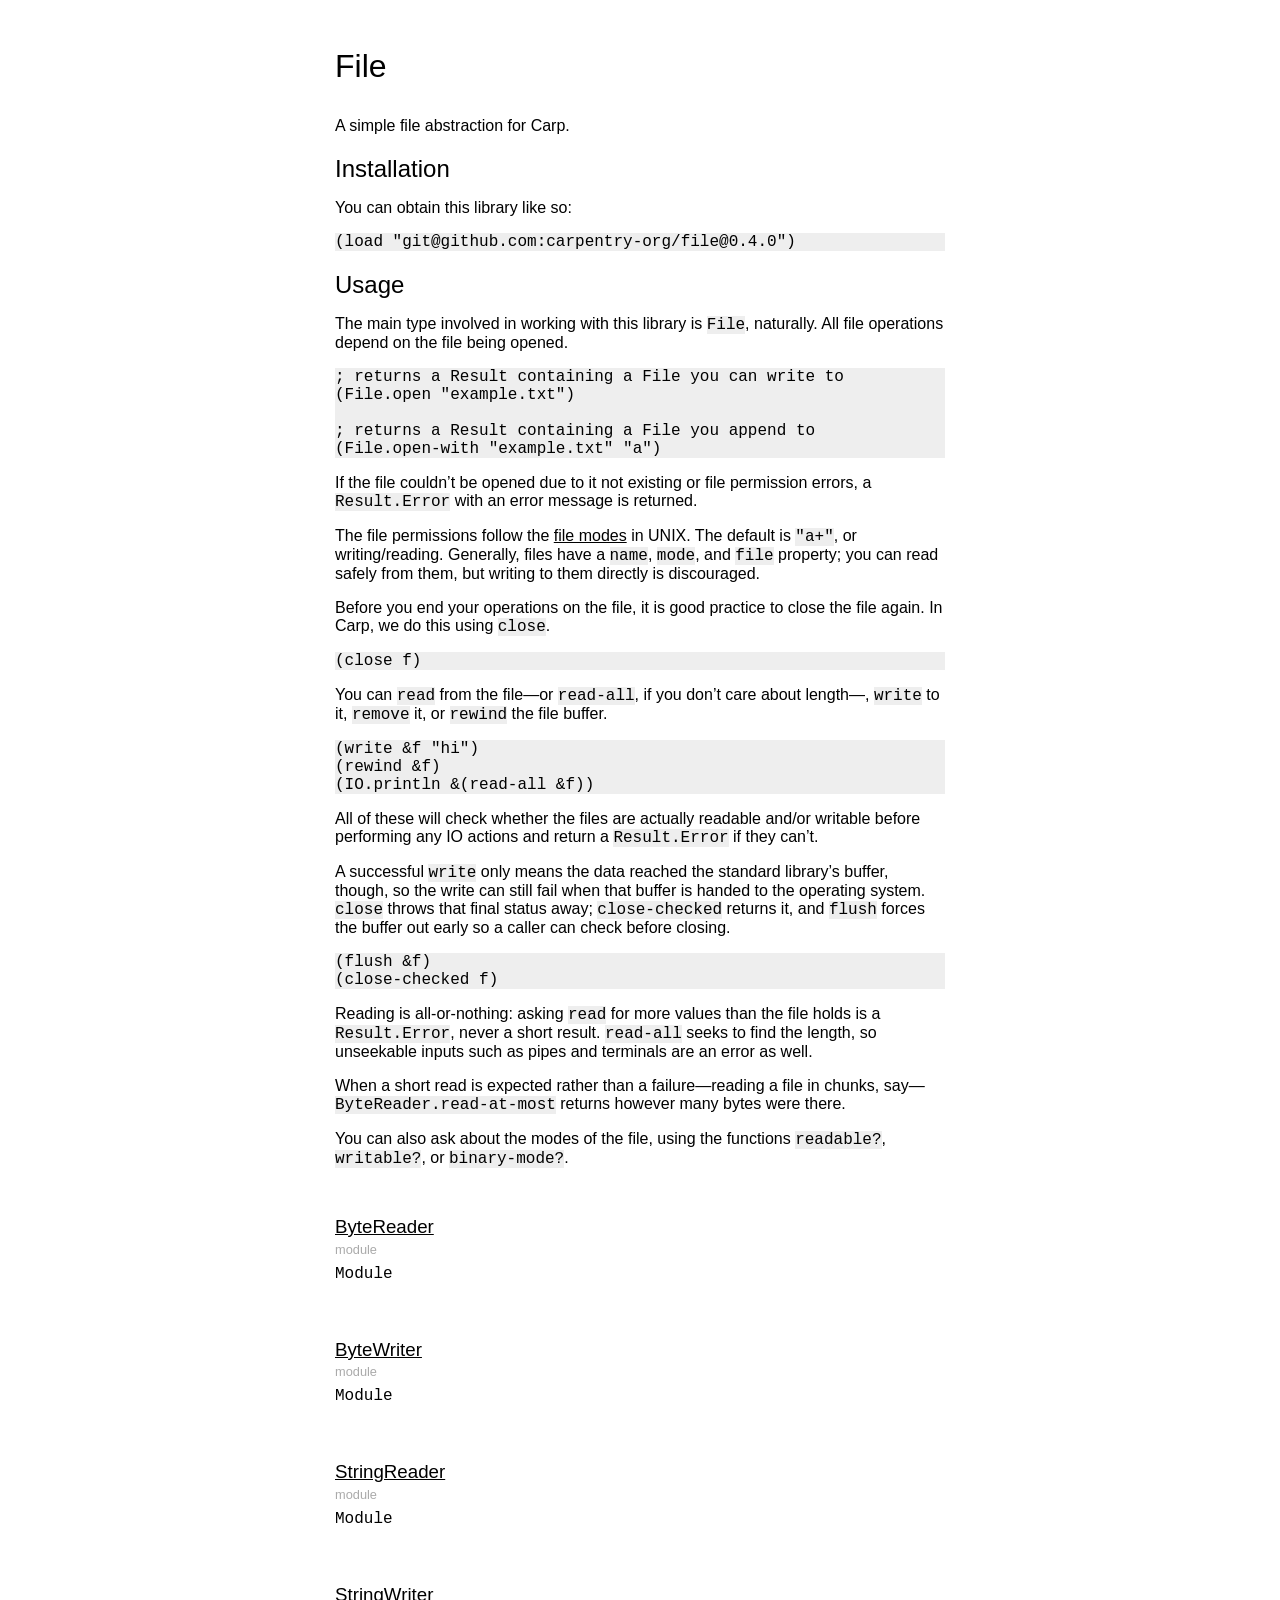
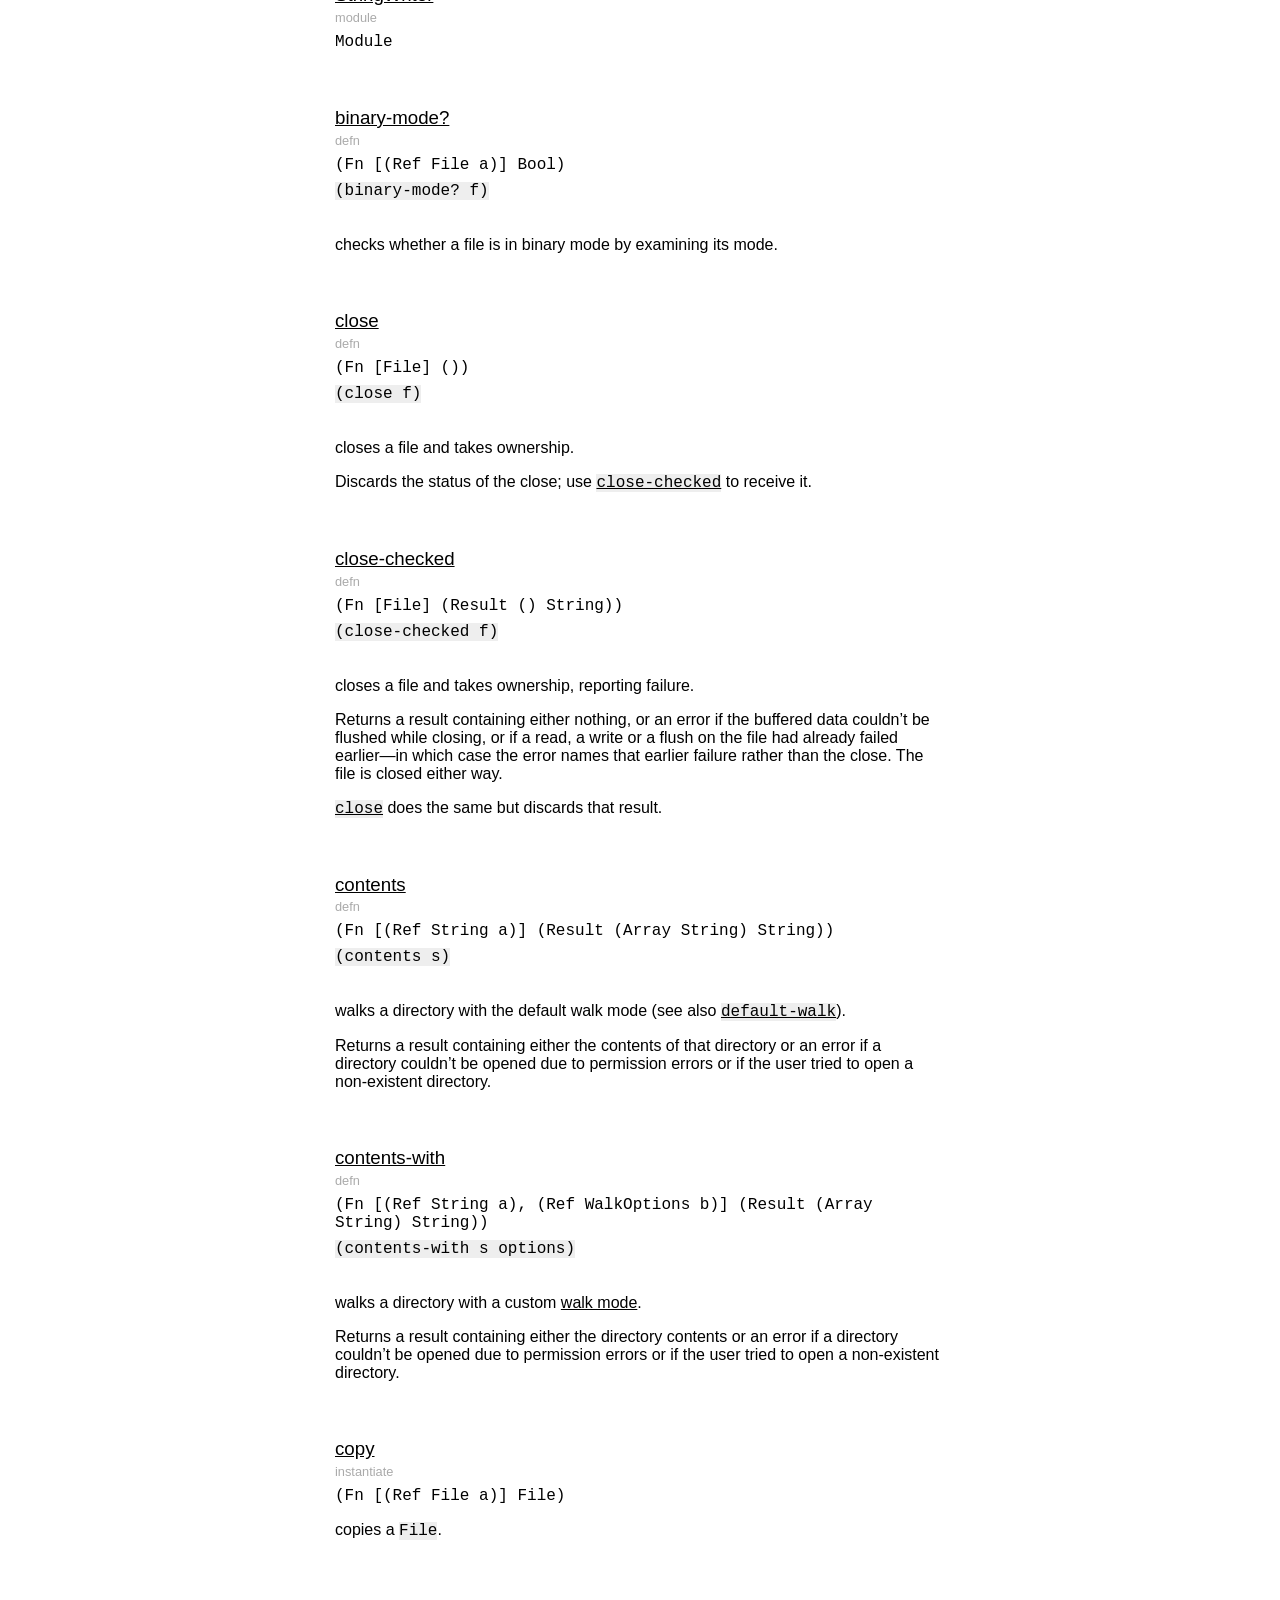
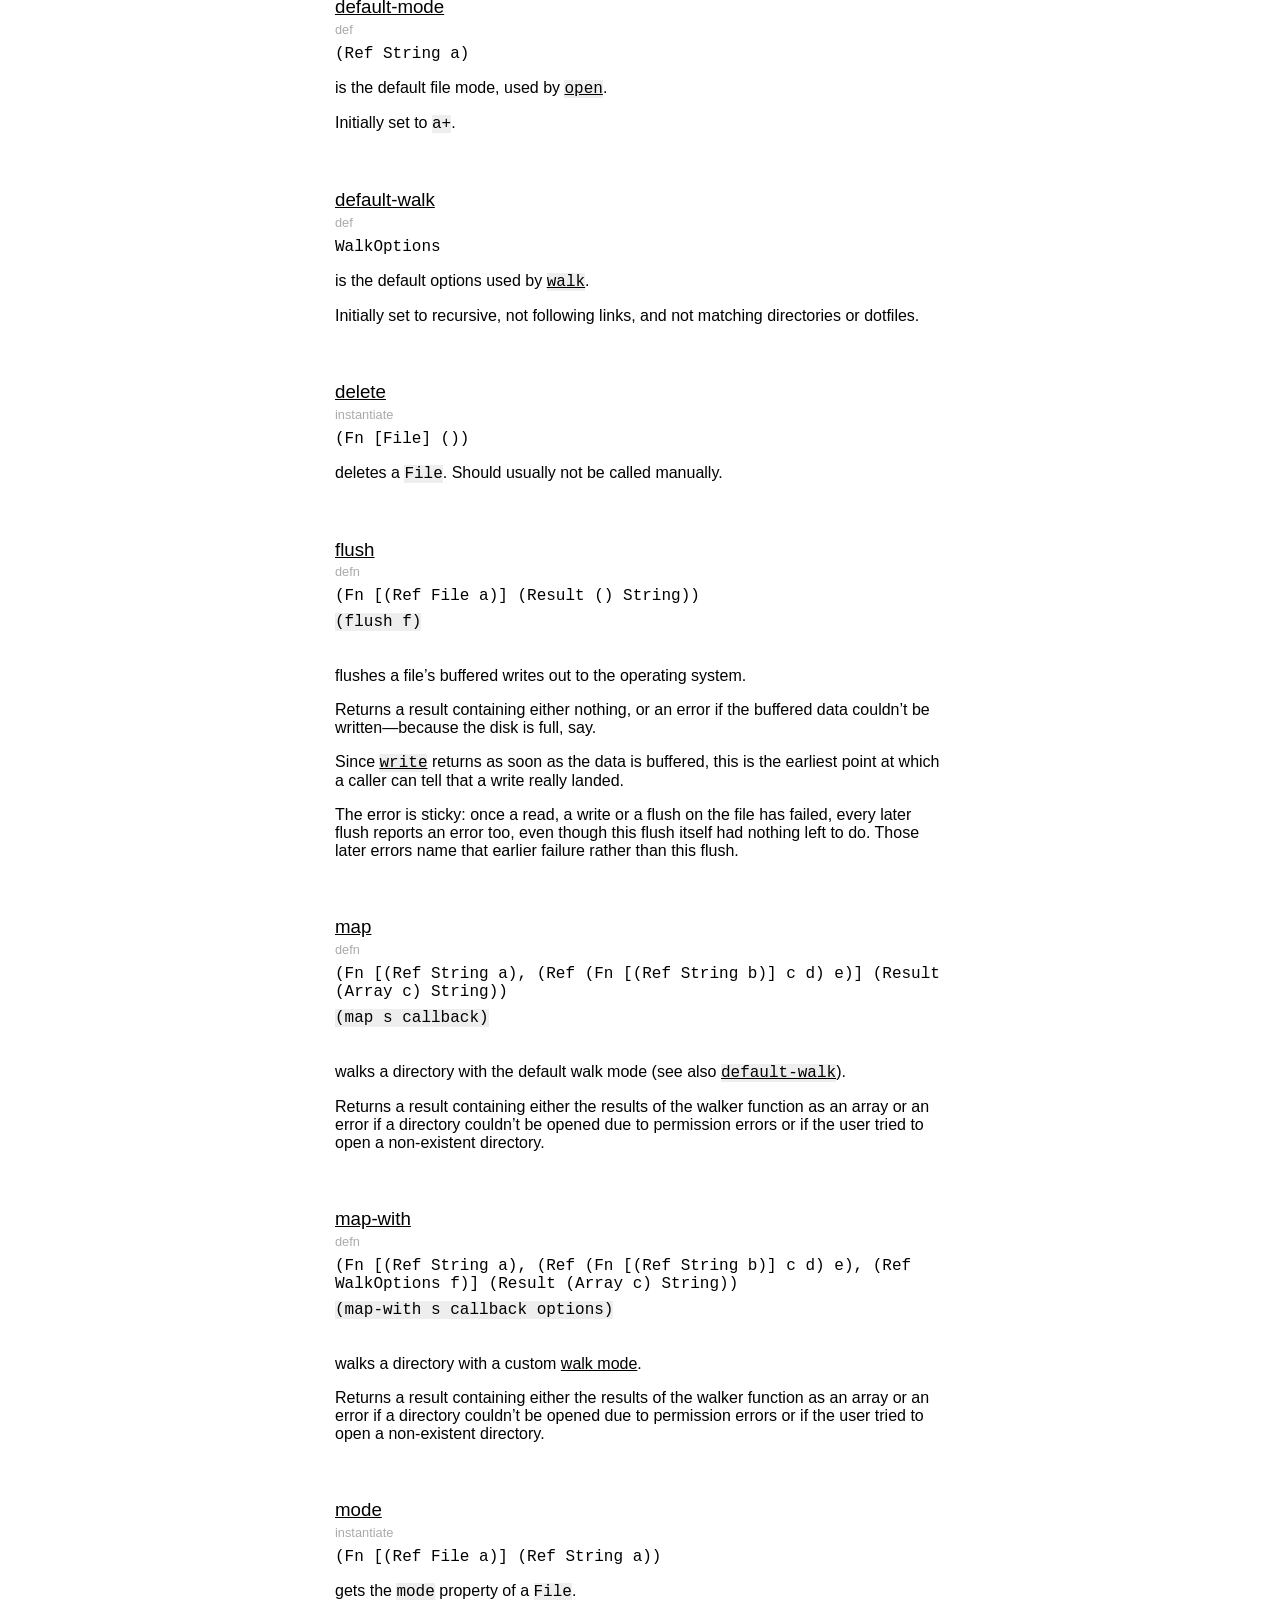
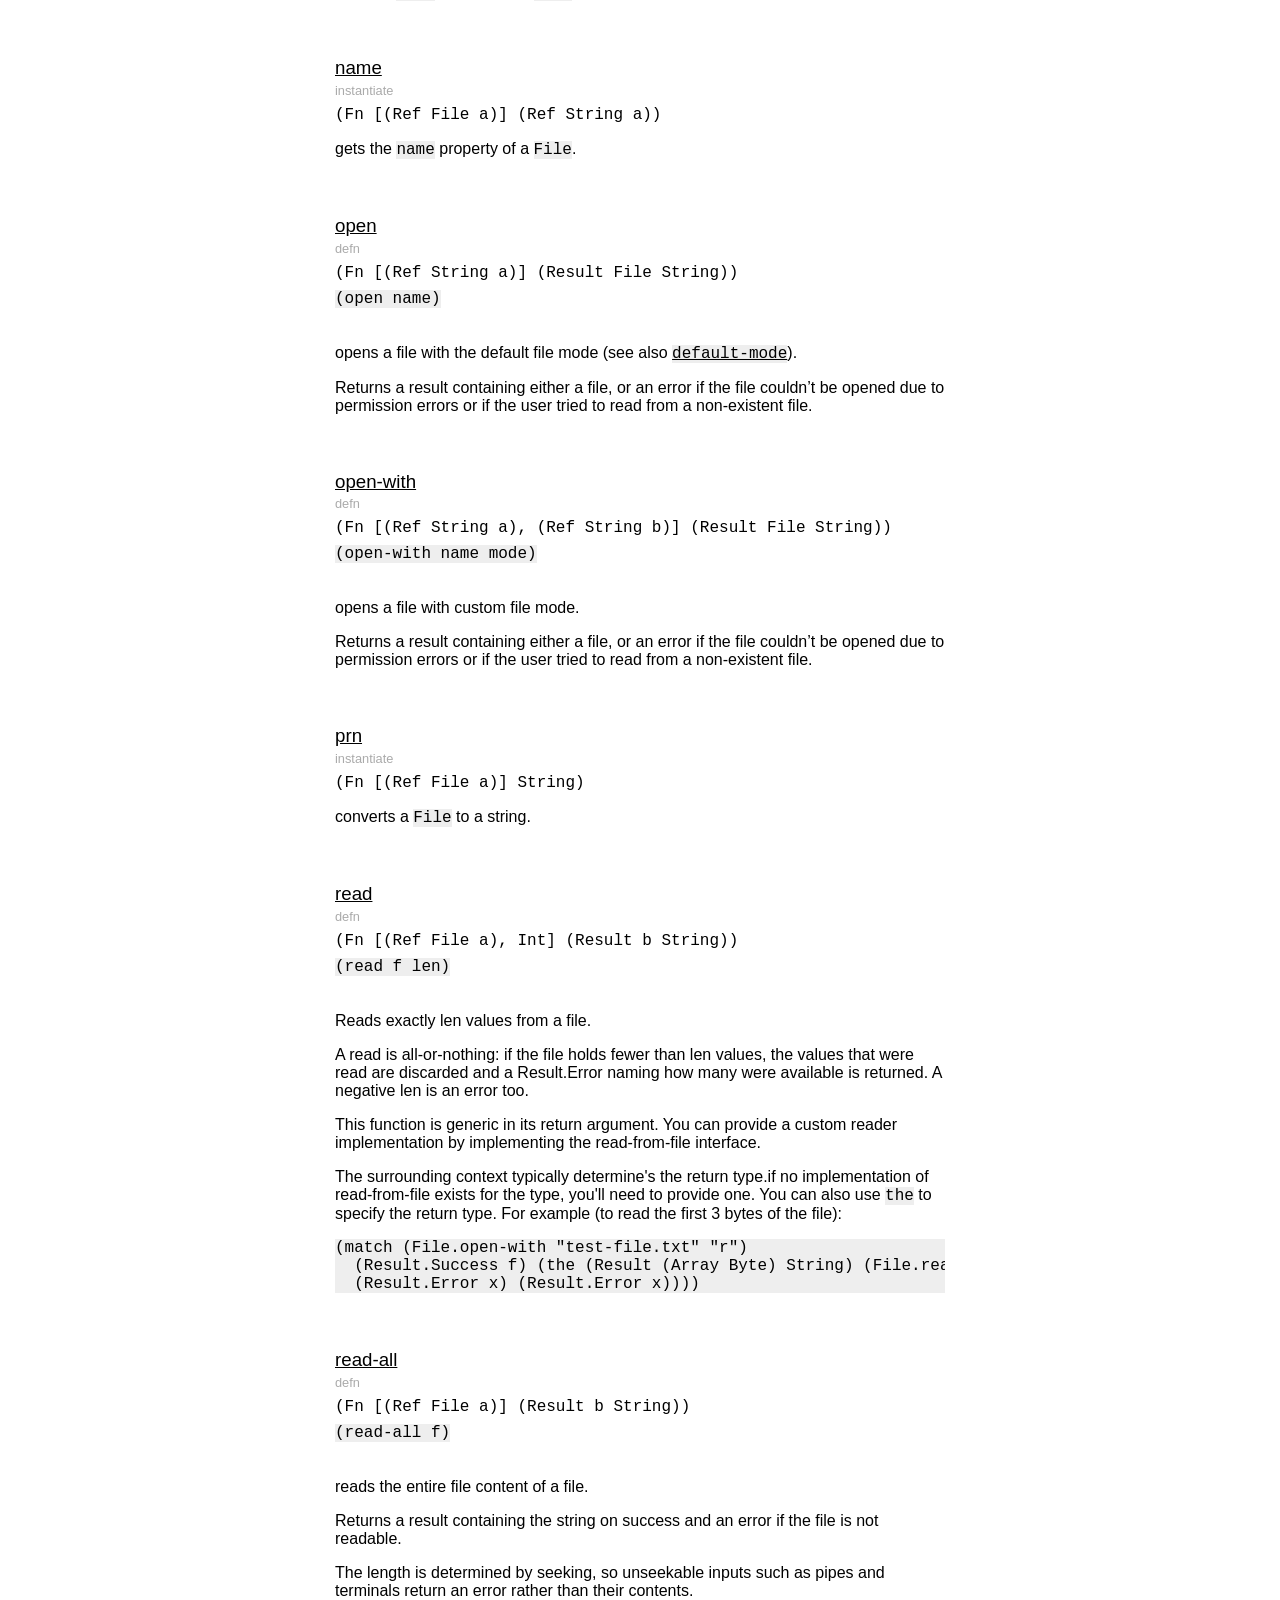
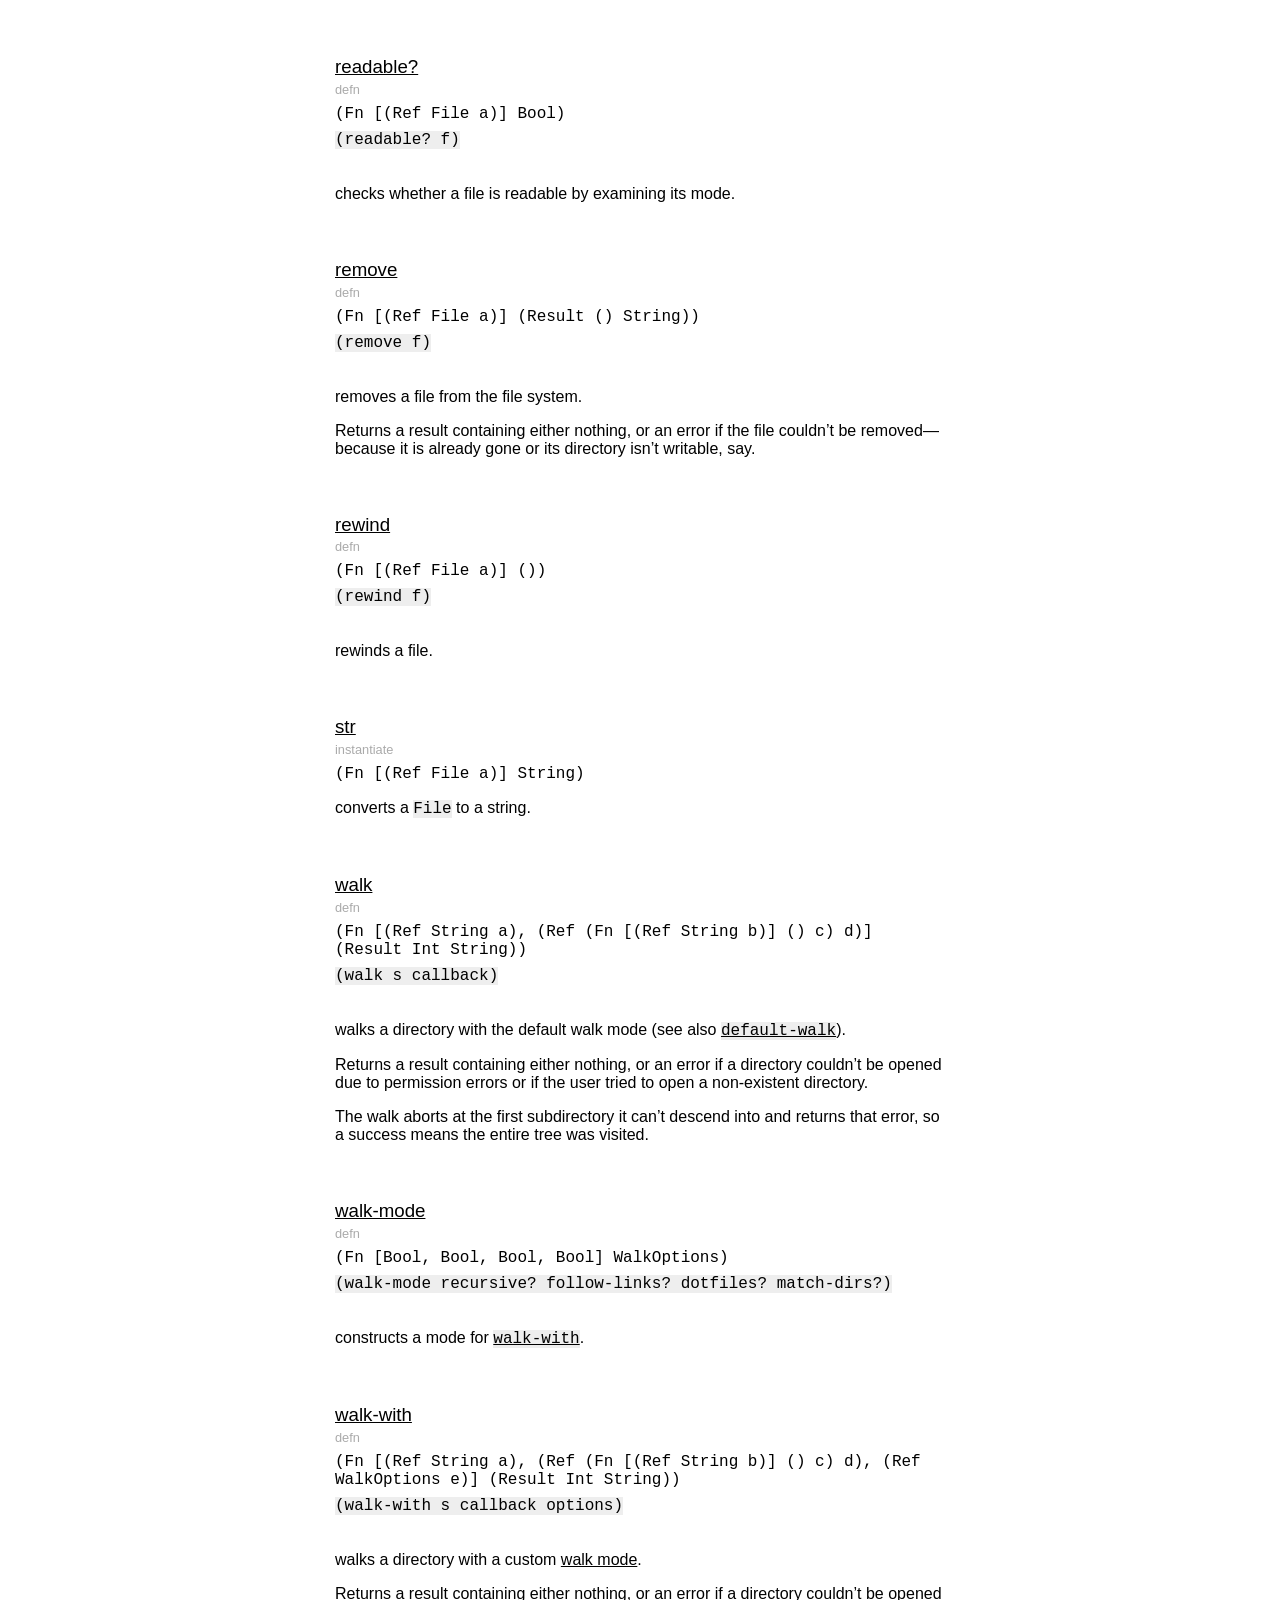
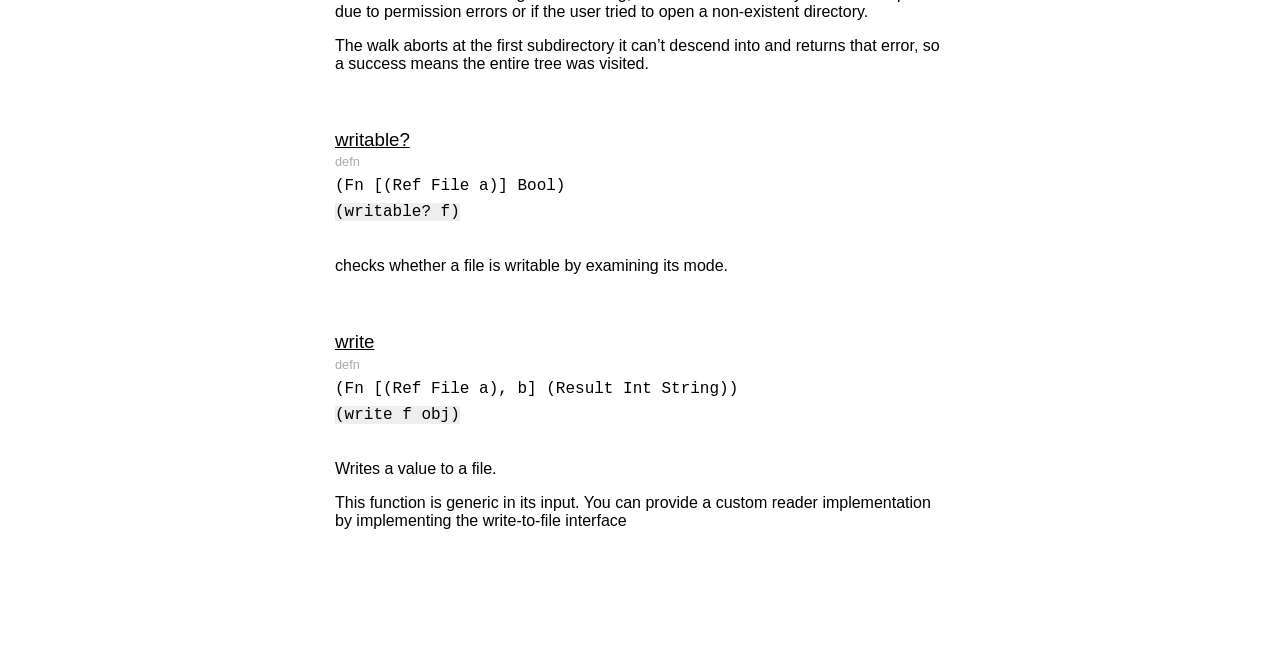
==== commit 4f6c69d9: "docs: bump to 0.4.0" ====
--- a/docs/index.html
+++ b/docs/index.html
@@ -59,7 +59,7 @@
                     <p>A simple file abstraction for Carp.</p>
 <h2>Installation</h2>
 <p>You can obtain this library like so:</p>
-<pre><code>(load &quot;git@github.com:carpentry-org/file@0.3.0&quot;)
+<pre><code>(load &quot;git@github.com:carpentry-org/file@0.4.0&quot;)
 </code></pre>
 <h2>Usage</h2>
 <p>The main type involved in working with this library is <code>File</code>, naturally. All
